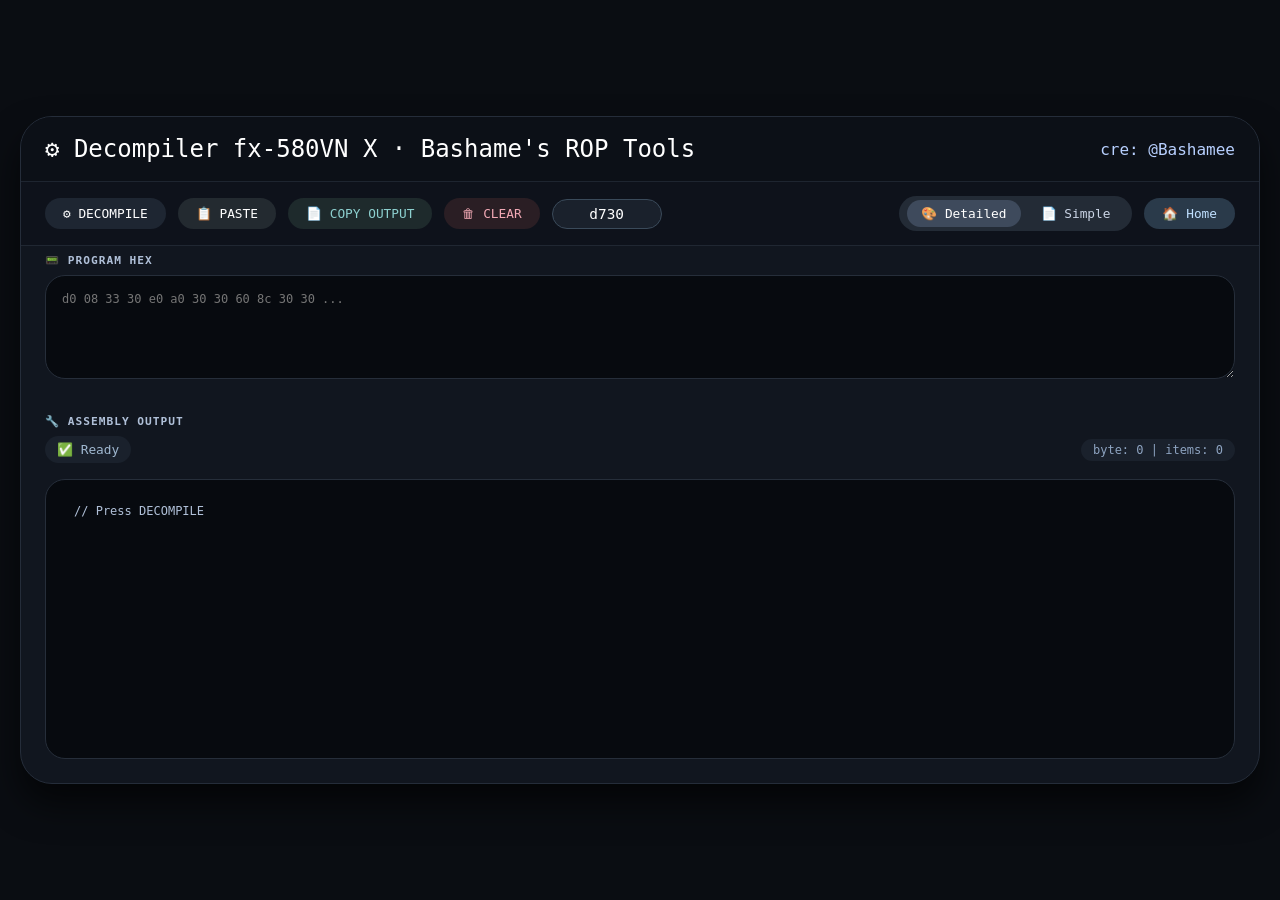
==== decompiler580vnx/index.html @ fa0bdad0 "Add Home button to both tools" ====
<!DOCTYPE html>
<html lang="en">
<head>
    <meta charset="UTF-8">
    <meta name="viewport" content="width=device-width, initial-scale=1.0, user-scalable=yes">
    <title>Decompiler fx-580VN X · Bashame's ROP Tools</title>
    <style>
        * { box-sizing: border-box; }
        body {
            background: #0a0d12;
            font-family: 'Segoe UI', 'Fira Code', 'Cascadia Code', monospace;
            margin: 0;
            padding: 20px;
            display: flex;
            justify-content: center;
            align-items: center;
            min-height: 100vh;
        }
        .card {
            max-width: 1300px;
            width: 100%;
            background: #11161f;
            border-radius: 32px;
            box-shadow: 0 20px 35px rgba(0,0,0,0.6);
            border: 1px solid #252d3a;
            overflow: hidden;
        }
        .header {
            padding: 18px 24px;
            background: #0c1017;
            border-bottom: 1px solid #1e2530;
            display: flex;
            justify-content: space-between;
            align-items: center;
            flex-wrap: wrap;
            gap: 12px;
        }
        .logo-area {
            display: flex;
            align-items: center;
            gap: 12px;
        }
        .header h1 {
            margin: 0;
            font-size: 1.5rem;
            font-weight: 500;
            color: #ffffff;
        }
        .credit {
            color: #b8d0ff;
            font-size: 1rem;
            font-family: monospace;
            font-weight: 500;
        }
        .toolbar {
            display: flex;
            flex-wrap: wrap;
            gap: 12px;
            padding: 14px 24px;
            background: #0e121b;
            border-bottom: 1px solid #202732;
            align-items: center;
        }
        .addr-input {
            background: #1a212c;
            border: 1px solid #3a4a5a;
            border-radius: 60px;
            padding: 6px 12px;
            color: white;
            font-family: monospace;
            font-size: 0.9rem;
            width: 110px;
            text-align: center;
        }
        button {
            background: #1e2632;
            border: none;
            padding: 8px 18px;
            border-radius: 60px;
            font-family: inherit;
            font-size: 0.8rem;
            font-weight: 500;
            color: #ffffff;
            cursor: pointer;
            transition: 0.2s ease;
        }
        button:hover { background: #2f3a48; transform: translateY(-1px); }
        button:active { transform: translateY(1px); }
        .mode-switch {
            margin-left: auto;
            background: #232b36;
            display: flex;
            gap: 6px;
            padding: 4px 8px;
            border-radius: 60px;
        }
        .mode-btn {
            background: transparent;
            padding: 6px 14px;
            border-radius: 40px;
            color: #cbd5e6;
        }
        .mode-btn.active { background: #3e4a5c; color: white; }
        .clear-btn { background: #2a1e24; color: #f2a9b5; }
        .copy-btn { background: #1e2a2c; color: #8dd0cf; }
        .paste-btn { background: #232a30; }
        .home-btn { background: #2a3a4a; color: #c0e0ff; }
        textarea {
            width: 100%;
            background: #070a0f;
            border: 1px solid #262e3a;
            color: #ffffff;
            font-family: 'Fira Code', monospace;
            font-size: 12px;
            padding: 16px;
            resize: vertical;
            border-radius: 20px;
            outline: none;
        }
        .input-container, .output-container { padding: 8px 24px 24px 24px; }
        label {
            font-size: 0.7rem;
            text-transform: uppercase;
            letter-spacing: 1px;
            font-weight: 600;
            color: #b0c0d8;
            display: block;
            margin-bottom: 8px;
        }
        .output-list {
            background: #070a0f;
            border: 1px solid #262e3a;
            border-radius: 20px;
            padding: 12px 16px;
            min-height: 280px;
            max-height: 520px;
            overflow-y: auto;
            font-family: 'Fira Code', monospace;
            font-size: 12px;
            color: #ffffff;
        }
        .gadget-line {
            display: flex;
            align-items: center;
            flex-wrap: wrap;
            gap: 8px 12px;
            padding: 6px 4px;
            border-bottom: 1px solid #20262e;
            font-family: 'Fira Code', monospace;
            font-size: 12px;
        }
        .hex-badge {
            background: #1e2a3a;
            border-radius: 40px;
            padding: 3px 12px;
            font-weight: 600;
            color: #ffffff;
            font-size: 12px;
            border: 1px solid #3e5a7a;
        }
        .arrow { color: #8aaec0; font-size: 1rem; }
        .addr {
            color: #f5d67b;
            font-weight: 600;
            background: #2a2418;
            padding: 2px 8px;
            border-radius: 20px;
            font-size: 11px;
        }
        .gadget-name { color: #8bcb8b; font-weight: 500; font-size: 12px; }
        .gadget-name-unknown { color: #f28b82; font-size: 12px; }
        .data-name { color: #7aa2f7; font-weight: 500; font-size: 12px; }
        .location {
            margin-left: auto;
            color: #6c86a3;
            font-size: 11px;
            font-family: monospace;
            background: #1a1f2a;
            padding: 2px 8px;
            border-radius: 20px;
        }
        .toggle-call-btn {
            background: #2a3a4a;
            border: none;
            border-radius: 30px;
            padding: 2px 8px;
            font-size: 10px;
            cursor: pointer;
            color: #b0d0ff;
            font-family: monospace;
        }
        .toggle-call-btn:hover { background: #3a4a5a; }
        .status-bar {
            display: flex;
            justify-content: space-between;
            align-items: center;
            margin-bottom: 16px;
            flex-wrap: wrap;
            gap: 8px;
        }
        .status {
            font-size: 0.8rem;
            color: #a0b8d0;
            padding: 6px 12px;
            background: #1a212c;
            border-radius: 40px;
            font-family: monospace;
            display: inline-block;
        }
        .stats {
            font-size: 0.75rem;
            color: #8da3c0;
            background: #1a212c;
            padding: 4px 12px;
            border-radius: 40px;
            font-family: monospace;
        }
    </style>
</head>
<body>
<div class="card">
    <div class="header">
        <div class="logo-area">
            <h1>⚙️ Decompiler fx-580VN X · Bashame's ROP Tools</h1>
        </div>
        <div class="credit">cre: @Bashamee</div>
    </div>
    <div class="toolbar">
        <button id="decompileBtn">⚙️ DECOMPILE</button>
        <button id="pasteBtn" class="paste-btn">📋 PASTE</button>
        <button id="copyBtn" class="copy-btn">📄 COPY OUTPUT</button>
        <button id="clearBtn" class="clear-btn">🗑 CLEAR</button>
        <input type="text" id="startAddrInput" class="addr-input" value="d730" placeholder="start addr">
        <div class="mode-switch">
            <button id="modeDetailBtn" class="mode-btn active">🎨 Detailed</button>
            <button id="modeSimpleBtn" class="mode-btn">📄 Simple</button>
        </div>
        <a href="../" style="text-decoration:none;"><button class="home-btn">🏠 Home</button></a>
    </div>
    <div class="input-container">
        <label>📟 PROGRAM HEX</label>
        <textarea id="hexInput" rows="5" placeholder="d0 08 33 30 e0 a0 30 30 60 8c 30 30 ..."></textarea>
    </div>
    <div class="output-container">
        <label>🔧 ASSEMBLY OUTPUT</label>
        <div class="status-bar">
            <div class="status" id="statusMsg">✅ Ready</div>
            <div class="stats" id="statsMsg"></div>
        </div>
        <div id="outputList" class="output-list"></div>
    </div>
</div>

<script>
    // --------------------------------------------------------------
    // DATABASE (gadgets + labels)
    // --------------------------------------------------------------
    const addrToName = new Map();

    function addEntry(hexAddr, name) {
        let num = parseInt(hexAddr, 16);
        if (!isNaN(num) && !addrToName.has(num)) addrToName.set(num, name);
    }

    function normalizeName(name) {
        return name
            .replace(/\s*=\s*/g, '=')
            .replace(/\s*\+=\s*/g, '+=')
            .replace(/\s*-=\s*/g, '-=')
            .replace(/\s*>>\s*/g, '>>')
            .replace(/\s*<<\s*/g, '<<')
            .replace(/\s*,\s*/g, ',')
            .replace(/\s+/g, ' ')
            .trim();
    }

    // ========== GADGET LIST ==========
    const gadgetList = [
        ["09fa8","setlr"],["308d0","setlr_pc"],["0a05c","DI,RT"],
        ["23f9e","calc_checksum_set_f004"],["23fa6","calc_checksum_no_set_f004"],
        ["23fad","calc_checksum_0"],["23fc0","calc_checksum_1"],["23fd4","calc_checksum_2"],
        ["23fea","calc_checksum_3"],["23f21","pr_checksum"],["09ca0","[er8]+=er2,pop xr8"],
        ["2702e","sp=er14,pop er14,rt"],["12da6","sp=er14,pop qr8"],
        ["23f82","sp=er14,pop qr8,pop qr0"],["20d60","sp=er14,pop er14"],
        ["21f74","sp=er6,pop er8"],["09820","sp=er14,pop xr12"],["13aac","sp=er14,pop qr8,pop er6"],
        ["0ac34","er14=sp,rt"],["0a8a8","nop"],["13b66","er0+=er0,er0+=er2,er8=[er0]"],
        ["13b9a","er0+=er0,er2+=er0,er0=[er2]"],
        ["1ec0c","pop ea"],["27030","pop er14,rt"],["13332","pop er0,rt"],["18974","pop er2"],
        ["250a6","pop er4"],["0a8a6","pop er8"],["16eca","pop er12,rt"],["17bda","pop qr0"],
        ["12da8","pop qr8"],["177da","pop r0"],["1844a","pop r8"],["1622e","pop xr0"],
        ["1d040","pop xr4"],["183a6","pop xr8"],["0d516","pop er10"],["0d04c","pop r12"],
        ["12602","pop er0"],["21636","pop er12"],["15c78","pop er14"],["13ab0","pop er6"],
        ["1dcf6","pop er6,rt"],["20730","pop xr12"],["16d88","pop er4,rt"],["16d7c","pop er8,rt"],
        ["17072","pop qr0,rt"],["14c50","pop qr8,rt"],["15fc0","pop r4"],["16210","pop r4,rt"],
        ["14c98","pop r9"],["10e5a","pop xr12,rt"],["1d972","pop xr4,rt"],["0e5e2","pop xr8,rt"],
        ["093b8","pop er2,pop er8,er0=er2,rt"],["1893a","pop er0,pop er4"],
        ["16754","pop er4,pop er8"],["201f6","pop er4,pop er12,pop r9"],
        ["14bd8","er0+=er4,rt"],["13b80","er4+=er0,r8=r8,rt"],["21ba8","er0+=er8,rt"],
        ["21bae","er2+=er8,rt"],["2fa0c","er0+=er2,rt"],["16078","er0+=1,rt"],
        ["09ce4","r0+=1,rt"],["14fcc","er0+=er6,er10=er0,rt"],["20838","and r0,0f"],
        ["24008","er6=er0,er0=er8,pop qr8"],["16170","er8=er0"],
        ["0ea70","er2=er0,er0=er2,pop er8,rt"],["14bd6","er2=er0,er0+=er4,rt"],
        ["0bf30","er0=er2,rt"],["2470a","er0=er4,pop er4"],["2f786","er0=er8,pop er8,rt"],
        ["0a246","er0=er8,pop er8"],["15386","er0=er8"],["1edea","er0=er6,pop er8,pop xr4,rt"],
        ["28c86","er2=er0,r0=r4,r1=0,pop xr4,rt"],["2ffc0","r0=r5,pop er4"],
        ["1abb0","r0=r2=0"],["1abb2","r0=r2"],["15fde","r2=r0,pop er0"],
        ["164e4","r2=r0,pop r6,pop er12"],["177b4","r2=0,r7=4"],["1ca8a","r0=0"],
        ["1DD54","r0=0,rt"],["1DD58","r0=1,rt"],["18978","r0=0,pop er2"],["2ac30","r1=0,rt"],
        ["16df2","r5=0,rt"],["17b32","er14=er0,pop xr0"],["0ac7c","er0=er12,pop er12,rt"],
        ["13916","er10=er2,rt"],["20b52","er0=er10,pop xr8"],["1e60c","er0=1,rt"],
        ["180d2","er2=0,er4=0,er6=0,er8=1,rt"],["09caa","er2=0,r0=2,[er8]=er2,pop xr8"],
        ["0a88a","er2=1,r0=r2,rt"],["09c9e","r0=0,[er8]+=er2,pop xr8"],
        ["27e7c","r2=1,r0=r2,pop er4,pop er8,rt"],["27e92","r0=r1,rt"],
        ["14fce","er10=er0,rt"],["283fe","er2=0,er0=er2,pop er8"],["140e4","er0=er6,er2=er12"],
        ["16e18","r4=0"],["0eda0","er0=0,rt"],
        ["16d9a","[er2]=er0,r2=0,pop er4,rt"],["139d8","[er0]=er2,rt"],["208b2","[er0]=r2,rt"],
        ["203D2","[er0]=r2"],["176d4","[er2]=r0,r2=0"],["09ca4","[er8]=er2,pop xr8"],
        ["13330","[er4]=er0,pop er0,rt"],["1a588","[ea]=qr0"],["22226","[er12]=er14,pop xr4,pop qr8"],
        ["1332a","[er4]+=1,rt"],["13336","[er4]-=1,rt"],["19e5a","er8=[ea+],rt"],
        ["16614","[er2]=r0,r0=0"],
        ["16d7a","er4=[er8],pop er8,rt"],["13b9e","er0=[er2],r2=9,rt"],["13b6a","er8=[er0],rt"],
        ["09e4a","r0=[er2]"],["18274","r0=[er0]"],["298dc","er0=[er0],pop xr8,rt"],
        ["09fdc","r0=[ea],rt"],["21f72","sp=[er8],pop er8"],
        ["1c2c0","qr0=[ea],lea D002H,[ea]=qr0"],["1c64a","er6=[ea]"],
        ["09e8a","er0-=er2,rt"],["29a40","er0-=er12,pop er8,pop er12,rt"],["09e98","r0-=1,rt"],
        ["0ac5a","r0-=r8,pop er8,rt"],
        ["122d4","or r0,r1"],["1a5c2","or qr0,qr8"],
        ["20830","r0>>4,rt"],["1bb28","qr0>>4,rt"],["1bb5c","r0<<4,rt"],["1bb70","r1<<4,rt"],
        ["1bb5a","er0<<4,rt"],["1bb56","xr0<<4,rt"],["1bb4e","qr0<<4,rt"],
        ["0c790","er0-er2_gt,r0=0|r0=1,rt"],["09ae6","er0-er2_eq,r0=1|r0=0,rt"],
        ["0c7a8","er2-er0_gt,r0=0|r0=1,rt"],["2abda","er0-er2_le,er0=er2,rt"],
        ["297e2","er8-er0_lt,pop xr8"],["091ec","r0-0_lt,rt"],["091f4","r1-0_lt,rt"],
        ["14bd4","er0*=r2,er2=er0,er0+=er4,rt"],["14fca","er0*=r2,er0+=er6,er10=er0,rt"],
        ["28C54","er0/=r2,rt"],
        ["160c2","sp+=20"],["162d4","sp+=10"],["168f0","sp+=2"],["1d3c8","sp+=4"],
        ["09932","sp+=6,pop qr8"],["13184","sp+=50,pop qr8"],["131f6","sp+=20,pop qr8"],
        ["13320","sp+=30,pop qr8"],["15c76","sp+=30,pop er14"],["1d3f2","sp+=2,r0=0"],
        ["1d798","sp+=20,pop xr12"],["21634","sp+=10,pop er12"],["21b9c","sp+=60,pop xr8"],
        ["284ac","sp+=4,pop xr8"],["08f74","sp+=64,pop er6,pop qr8"],
        ["098ec","sp+=4,pop qr8,pop xr4"],["13412","sp+=40,pop qr8,pop xr4"],
        ["138a6","sp+=60,pop qr8,pop xr4"],["18266","sp+=50,pop qr8,pop xr4"],
        ["193a0","sp+=50,pop xr4,pop qr8"],["202b0","sp+=120,pop qr8,pop xr4"],
        ["20660","sp+=2,pop xr4,pop qr8"],["21b9a","sp+=120,pop xr8"],
        ["26b12","sp+=2,r0=1,pop er8"],["2122a","sp+=32,r2=r0,pop xr8"],
        ["18614","?r0=00"],["33030","brk"],["0d71c","[ea]+=1,r0=3"],["2c81e","[ea]-=1,pop xr4"],
        ["24836","B LEAVE"],
        ["09450","BL memcpy,pop er0"],["203CC","BL strcpy"],["203E0","BL strcat"],
        ["09D3A","BL memset,pop er2"],["23CAC","BL delay,pop xr0"],["20C40","BL line_print"],
        ["23F62","BL printline"],["24004","BL hex_byte,er6=er0,er0=er8,pop qr8"],
        ["20A50","BL smart_strcpy,pop er8"],["0A052","BL zero_KO"],["28AC2","BL line_draw"],
        ["09AD4","BL render.ddd4"],["2B2BA","memcpy_auto_jmp"],["08f80","line_print"],
        ["25c1c","getkeycode"],["09E96","[ea+]=r0,r0-=1,bne"],["09C20","cmp_ea"],
        ["17922","calc_func"],["16082","cvt_hex_1"],["160f8","cvt_hex_2"],
        ["10f20","memcpy_length_rn/8"],["1700e","memcpy_length_rn/2,pop qr0"],["13324","pop pc"],
        ["0E5C8","strcpy"],["2EDA0","strcat"],["26FFA","memcpy"],["0A8AA","memmove"],
        ["29A2C","strlen"],["1EB94","memset"],["203C2","smart_strcpy"],["203D6","smart_strcat"],
        ["203B8","smart_strlen_n"],["2086C","basen_base_print"],["23DCC","smallprint"],
        ["08F7C","line_print.col_0"],["08F7E","line_print"],["23DC8","printline"],
        ["09470","render.e3d4"],["0947C","render.ddd4"],["09848","render_bitmap"],
        ["09D34","memzero"],["26086","reset_routine"],["24BD6","get_string_constant"],
        ["08C0C","fill_screen"],["08F02","str_decompress_print"],["09F3C","delay"],
        ["0A1CE","_start"],["293D8","main"],["09440","buf1_to_buf2"],["09458","buf2_to_buf1"],
        ["2AB26","byte_strlen_n"],["23C4C","diagnostic_mode"],["0ACB6","f_0ACB6"],
        ["0AD92","diagnostic_wait_key"],["0E826","check_any_key_pressed__"],["23CB4","diagnostic"],
        ["24344","diag_scr_888_ws"],["23DD6","diag_scr_fill_ws"],["23DDA","waitshift_striped"],
        ["23DDE","waitshift"],["23DE4","diag_scr_ckb1_ws"],["23E40","diag_scr_ckb2_ws"],
        ["23E6A","diag_scr_version"],["23E92","diag_print_ver"],["23EEE","diag_checksum"],
        ["23F8A","store_reg_to_stack"],["23EC8","diag_print_pd"],["23F9A","diag_calc_checksum"],
        ["09A24","pd_value"],["24010","hex_byte"],["16EAE","byte_hex"],["09938","hex_to_dec"],
        ["2541A","diag_serial_num"],["10E5E","get_serial_num"],["23D5A","diag_check_key"],
        ["2641A","diag_contrast"],["2C58A","diag_8_keytest"],["1F24E","getscancode"],
        ["2F5EA","getkey"],["25C1A","getkeycode"],["29892","cvt_key"],["0A0E0","setsfr"],
        ["19808","byte_to_bcd"],["19832","bcd_to_byte"],["08E62","line_draw"],["091FC","pixel_draw"],
        ["090D2","draw_glyph"],["2EDC8","line_print__call__"],["0996C","str_decompress_print__call__"],
        ["099C2","str_decompress_print__call1__"],["0904E","char_print_1byte"],["09056","char_print"],
        ["09238","char_get_14"],["09318","char_get_l14"],["0A16A","zero_KO"],["09DE6","assign_var"],
        ["08C60","buffer_clear"],["0AC30","ENTER"],["0AC38","LEAVE"],["224DE","LEAVE1"],
        ["22D66","LEAVE2"],["13D92","LEAVE3"],["2110A","LEAVE4"],["1652C","num_add"],
        ["16538","num_sub"],["16544","num_mul"],["16550","num_div"],["1D24A","num_add_1"],
        ["1D236","num_sub_1"],["1D272","num_mul_1"],["1D25E","num_div_1"],["20C46","num_output_print"],
        ["1D950","num_fromdigit"],["1DC2E","num_frombyte"],["1D898","num_invalid__"],
        ["1DBE2","num_trunc__"],["1DAF0","num_mulxp__"],["1391A","num_random"],["13A20","num_randint"],
        ["139D2","num_normalize"],["1DC8A","num_to_byte"],["279B6","num_to_str"],["1DCE4","num_cpy"],
        ["1D902","num_cmp"],["16844","num_sin"],["1684E","num_cos"],["168E4","num_tan"],
        ["2AD4C","display_menu"],["093D2","draw_byte"],
        ["2045c","pop xr4,pop xr12"]
    ];

    gadgetList.push(["17b34","pop xr0"]);
    gadgetList.push(["1622e","pop xr0"]);

    for (let g of gadgetList) {
        addEntry(g[0], normalizeName(g[1]));
    }

    // ========== SPECIAL GADGETS (NO POP DATA) ==========
    const specialNoPopGadgets = new Set([
        "sp=er14,pop er14,rt",
        "sp=er14,pop qr8",
        "sp=er14,pop qr8,pop qr0",
        "sp=er14,pop er14",
        "sp=er6,pop er8",
        "sp=er14,pop xr12",
        "sp=er14,pop qr8,pop er6"
    ]);

    // ========== POP SIZE PARSER ==========
    function getPopSizes(gadgetName) {
        if (!gadgetName) return null;
        let pops = [];
        let regex = /pop\s+([^,]+(?:,[^,]+)*)/gi;
        let match;
        while ((match = regex.exec(gadgetName)) !== null) {
            let popPart = match[1];
            let tokens = popPart.split(',');
            for (let token of tokens) {
                token = token.trim();
                if (token === '' || token === 'rt' || token === 'pop' || token === 'sp') continue;
                if (token === 'ea') pops.push(2);
                else if (token === 'pc') pops.push(2);
                else if (token === 'psw') pops.push(1);
                else if (token.startsWith('qr')) {
                    for (let i = 0; i < 4; i++) pops.push(2);
                }
                else if (token.startsWith('xr')) {
                    for (let i = 0; i < 2; i++) pops.push(2);
                }
                else if (token.startsWith('er')) pops.push(2);
                else if (token.startsWith('r')) pops.push(1);
            }
        }
        return pops.length ? pops : null;
    }

    // ========== DECOMPILE FUNCTIONS ==========
    const MIN_VALID_CALL_ADDR = 0x8000;

    function normalizeAddress(addr) {
        if (addr === 0x09c21) return 0x09c20;
        if (addr === 0x0947e) return 0x0947c;
        if ((addr & 1) && addrToName.has(addr - 1)) return addr - 1;
        return addr;
    }

    function hexToBytes(hexStr) {
        let clean = hexStr.replace(/\s+/g, '');
        if (!clean) return [];
        if (clean.length % 2) clean = clean.slice(0, -1);
        let bytes = [];
        for (let i = 0; i < clean.length; i += 2)
            bytes.push(parseInt(clean.substr(i,2),16));
        return bytes;
    }

    function parseToItems(bytes, startAddr) {
        let items = [];
        let offset = 0;
        let i = 0;
        while (i < bytes.length) {
            let ramAddr = startAddr + offset;
            if (i + 3 < bytes.length) {
                let zz = bytes[i], yy = bytes[i+1], third = bytes[i+2], fourth = bytes[i+3];
                if (third >= 0x30 && third <= 0x39 && fourth === 0x30) {
                    let X = third - 0x30;
                    let rawAddr = (X << 16) | (yy << 8) | zz;
                    if (rawAddr === 0x03030) {
                        let val = (bytes[i+1] << 8) | bytes[i];
                        items.push({ type: 'data', hexBytes: [zz, yy], value: val, ramAddr: ramAddr, rawMode: false });
                        i += 2; offset += 2;
                        continue;
                    }
                    if (rawAddr < MIN_VALID_CALL_ADDR) {
                        let val1 = (yy << 8) | zz;
                        let val2 = (fourth << 8) | third;
                        items.push({ type: 'data', hexBytes: [zz, yy], value: val1, ramAddr: ramAddr, rawMode: false });
                        offset += 2;
                        items.push({ type: 'data', hexBytes: [third, fourth], value: val2, ramAddr: startAddr + offset, rawMode: false });
                        i += 4; offset += 2;
                        continue;
                    }
                    let fixedAddr = normalizeAddress(rawAddr);
                    let name = addrToName.get(fixedAddr);
                    items.push({
                        type: 'call',
                        hexBytes: [zz, yy, third, fourth],
                        addr: fixedAddr,
                        name: name || null,
                        ramAddr: ramAddr,
                        rawMode: false
                    });
                    i += 4;
                    offset += 4;
                    if (name && !specialNoPopGadgets.has(name)) {
                        let popSizes = getPopSizes(name);
                        if (popSizes && popSizes.length > 0) {
                            let totalBytes = popSizes.reduce((a,b) => a+b, 0);
                            if (i + totalBytes <= bytes.length) {
                                for (let sz of popSizes) {
                                    let dataBytes = bytes.slice(i, i+sz);
                                    let value;
                                    if (sz === 1) value = dataBytes[0];
                                    else if (sz === 2) value = (dataBytes[1] << 8) | dataBytes[0];
                                    else {
                                        value = 0;
                                        for (let j = 0; j < sz; j++) value |= (dataBytes[j] << (8*j));
                                    }
                                    items.push({
                                        type: 'data',
                                        hexBytes: dataBytes,
                                        value: value,
                                        ramAddr: startAddr + offset,
                                        rawMode: false
                                    });
                                    i += sz;
                                    offset += sz;
                                }
                                continue;
                            }
                        }
                    }
                    continue;
                }
            }
            if (i+1 < bytes.length) {
                let val = (bytes[i+1] << 8) | bytes[i];
                items.push({ type: 'data', hexBytes: [bytes[i], bytes[i+1]], value: val, ramAddr: ramAddr, rawMode: false });
                i += 2; offset += 2;
            } else {
                items.push({ type: 'data', hexBytes: [bytes[i]], value: bytes[i], ramAddr: ramAddr, rawMode: false });
                i++; offset++;
            }
        }
        return items;
    }

    // ========== RENDERING ==========
    function renderDetailedHtml(items, onToggle) {
        const container = document.createElement('div');
        for (let idx = 0; idx < items.length; idx++) {
            const it = items[idx];
            const lineDiv = document.createElement('div');
            lineDiv.className = 'gadget-line';
            let hexText = it.hexBytes.map(b => b.toString(16).padStart(2,'0')).join(' ');
            const badge = document.createElement('span');
            badge.className = 'hex-badge';
            badge.textContent = hexText;
            lineDiv.appendChild(badge);
            const arrowSpan = document.createElement('span');
            arrowSpan.className = 'arrow';
            arrowSpan.textContent = '➜';
            lineDiv.appendChild(arrowSpan);
            if (it.type === 'call') {
                const addrStr = it.addr.toString(16).toUpperCase().padStart(5, '0');
                if (it.rawMode) {
                    const rawHexValue = (it.hexBytes[3] << 24) | (it.hexBytes[2] << 16) | (it.hexBytes[1] << 8) | it.hexBytes[0];
                    const dataSpan = document.createElement('span');
                    dataSpan.className = 'data-name';
                    dataSpan.textContent = `→ 0x${rawHexValue.toString(16).toUpperCase().padStart(8, '0')}`;
                    lineDiv.appendChild(dataSpan);
                } else {
                    const addrSpan = document.createElement('span');
                    addrSpan.className = 'addr';
                    addrSpan.textContent = addrStr;
                    lineDiv.appendChild(addrSpan);
                    const nameSpan = document.createElement('span');
                    if (it.name) {
                        nameSpan.className = 'gadget-name';
                        nameSpan.textContent = `→ ${it.name}`;
                    } else {
                        nameSpan.className = 'gadget-name-unknown';
                        nameSpan.textContent = `→ call ${addrStr}`;
                    }
                    lineDiv.appendChild(nameSpan);
                }
                const toggleBtn = document.createElement('button');
                toggleBtn.textContent = '🔄';
                toggleBtn.className = 'toggle-call-btn';
                toggleBtn.title = 'Toggle raw hex';
                toggleBtn.onclick = (e) => {
                    e.stopPropagation();
                    onToggle(idx);
                };
                lineDiv.appendChild(toggleBtn);
            } else {
                let displayValue = (it.hexBytes.length === 2) ? `0x${it.value.toString(16).toUpperCase().padStart(4,'0')}` : `0x${it.value.toString(16).toUpperCase().padStart(2,'0')}`;
                const dataSpan = document.createElement('span');
                dataSpan.className = 'data-name';
                dataSpan.textContent = `→ ${displayValue}`;
                lineDiv.appendChild(dataSpan);
            }
            const locSpan = document.createElement('span');
            locSpan.className = 'location';
            locSpan.textContent = it.ramAddr.toString(16).toLowerCase().padStart(5, '0');
            lineDiv.appendChild(locSpan);
            container.appendChild(lineDiv);
        }
        return container;
    }

    function formatSimple(items) {
        let lines = [];
        for (let it of items) {
            if (it.type === 'call') {
                if (it.rawMode) {
                    const rawHexValue = (it.hexBytes[3] << 24) | (it.hexBytes[2] << 16) | (it.hexBytes[1] << 8) | it.hexBytes[0];
                    lines.push(`0x${rawHexValue.toString(16).toUpperCase().padStart(8, '0')}`);
                } else {
                    lines.push(it.name || `call ${it.addr.toString(16).toUpperCase().padStart(5,'0')}`);
                }
            } else {
                let val = (it.hexBytes.length === 2) ? `0x${it.value.toString(16).toUpperCase().padStart(4,'0')}` : `0x${it.value.toString(16).toUpperCase().padStart(2,'0')}`;
                lines.push(val);
            }
        }
        return lines.join('\n');
    }

    // UI state
    let currentMode = "detail";
    let currentItems = [];
    let currentByteCount = 0;

    const hexInput = document.getElementById('hexInput');
    const outputDiv = document.getElementById('outputList');
    const statusSpan = document.getElementById('statusMsg');
    const statsSpan = document.getElementById('statsMsg');
    const decompileBtn = document.getElementById('decompileBtn');
    const clearBtn = document.getElementById('clearBtn');
    const copyBtn = document.getElementById('copyBtn');
    const pasteBtn = document.getElementById('pasteBtn');
    const startAddrInput = document.getElementById('startAddrInput');
    const modeDetail = document.getElementById('modeDetailBtn');
    const modeSimple = document.getElementById('modeSimpleBtn');

    function updateStats(bytes, items) {
        statsSpan.textContent = `byte: ${bytes} | items: ${items}`;
    }

    function setStatus(text, isError = false) {
        statusSpan.textContent = text;
        statusSpan.style.color = isError ? '#f28b82' : '#a0b8d0';
        setTimeout(() => {
            if (statusSpan.textContent === text && !isError) statusSpan.style.color = '#a0b8d0';
        }, 2000);
    }

    function refreshOutput() {
        if (!currentItems.length) {
            outputDiv.innerHTML = '<div style="color:#b0c0d8; padding:12px;">// No data. Enter hex and press DECOMPILE.</div>';
            updateStats(0, 0);
            return;
        }
        if (currentMode === "detail") {
            outputDiv.innerHTML = '';
            outputDiv.appendChild(renderDetailedHtml(currentItems, (idx) => {
                if (currentItems[idx] && currentItems[idx].type === 'call') {
                    currentItems[idx].rawMode = !currentItems[idx].rawMode;
                    refreshOutput();
                    setStatus(`Toggled raw hex for call at ${currentItems[idx].addr.toString(16).toUpperCase()}`);
                }
            }));
        } else {
            outputDiv.innerText = formatSimple(currentItems);
        }
        updateStats(currentByteCount, currentItems.length);
    }

    function decompileAndSet() {
        let rawHex = hexInput.value.trim();
        if (!rawHex) {
            currentItems = [];
            currentByteCount = 0;
            outputDiv.innerHTML = '<div style="color:#b0c0d8; padding:12px;">// Please enter hex program</div>';
            updateStats(0, 0);
            setStatus("⚠️ No hex input", true);
            return;
        }
        let startAddr = parseInt(startAddrInput.value.trim().toLowerCase(), 16);
        if (isNaN(startAddr)) startAddr = 0xd730;
        setStatus("⏳ Decompiling...");
        setTimeout(() => {
            try {
                let bytes = hexToBytes(rawHex);
                if (!bytes.length) throw new Error("Invalid hex bytes");
                currentByteCount = bytes.length;
                currentItems = parseToItems(bytes, startAddr);
                refreshOutput();
                setStatus("✅ Decompiled successfully");
            } catch (e) {
                currentItems = [];
                currentByteCount = 0;
                outputDiv.innerHTML = `<div style="color:#f28b82; padding:12px;">// Error: ${e.message}</div>`;
                updateStats(0, 0);
                setStatus("❌ Decompile error", true);
            }
        }, 10);
    }

    decompileBtn.onclick = decompileAndSet;
    clearBtn.onclick = () => {
        hexInput.value = "";
        currentItems = [];
        currentByteCount = 0;
        outputDiv.innerHTML = '<div style="color:#b0c0d8; padding:12px;">// Press DECOMPILE</div>';
        updateStats(0, 0);
        setStatus("🧹 Cleared");
    };
    copyBtn.onclick = () => {
        let txt = currentMode === "detail" ? formatSimple(currentItems) : outputDiv.innerText;
        if (!txt || txt.includes("// Press DECOMPILE") || txt.includes("// No data")) {
            setStatus("⚠️ Nothing to copy", true);
            return;
        }
        navigator.clipboard.writeText(txt).then(() => setStatus("📋 Copied output")).catch(() => setStatus("❌ Copy failed", true));
    };
    pasteBtn.onclick = async () => {
        try {
            let text = await navigator.clipboard.readText();
            hexInput.value = text;
            setStatus("📌 Pasted from clipboard");
        } catch { setStatus("⚠️ Cannot read clipboard", true); }
    };

    function setActiveMode(mode) {
        currentMode = mode;
        if (mode === "detail") {
            modeDetail.classList.add('active');
            modeSimple.classList.remove('active');
        } else {
            modeSimple.classList.add('active');
            modeDetail.classList.remove('active');
        }
        refreshOutput();
        setStatus(`🔁 Switched to ${mode === "detail" ? "Detailed" : "Simple"} mode`);
    }
    modeDetail.onclick = () => setActiveMode("detail");
    modeSimple.onclick = () => setActiveMode("simple");

    hexInput.value = "";
    currentItems = [];
    currentByteCount = 0;
    outputDiv.innerHTML = '<div style="color:#b0c0d8; padding:12px;">// Press DECOMPILE</div>';
    updateStats(0, 0);
    setStatus("✅ Ready");
</script>
</body>
</html>
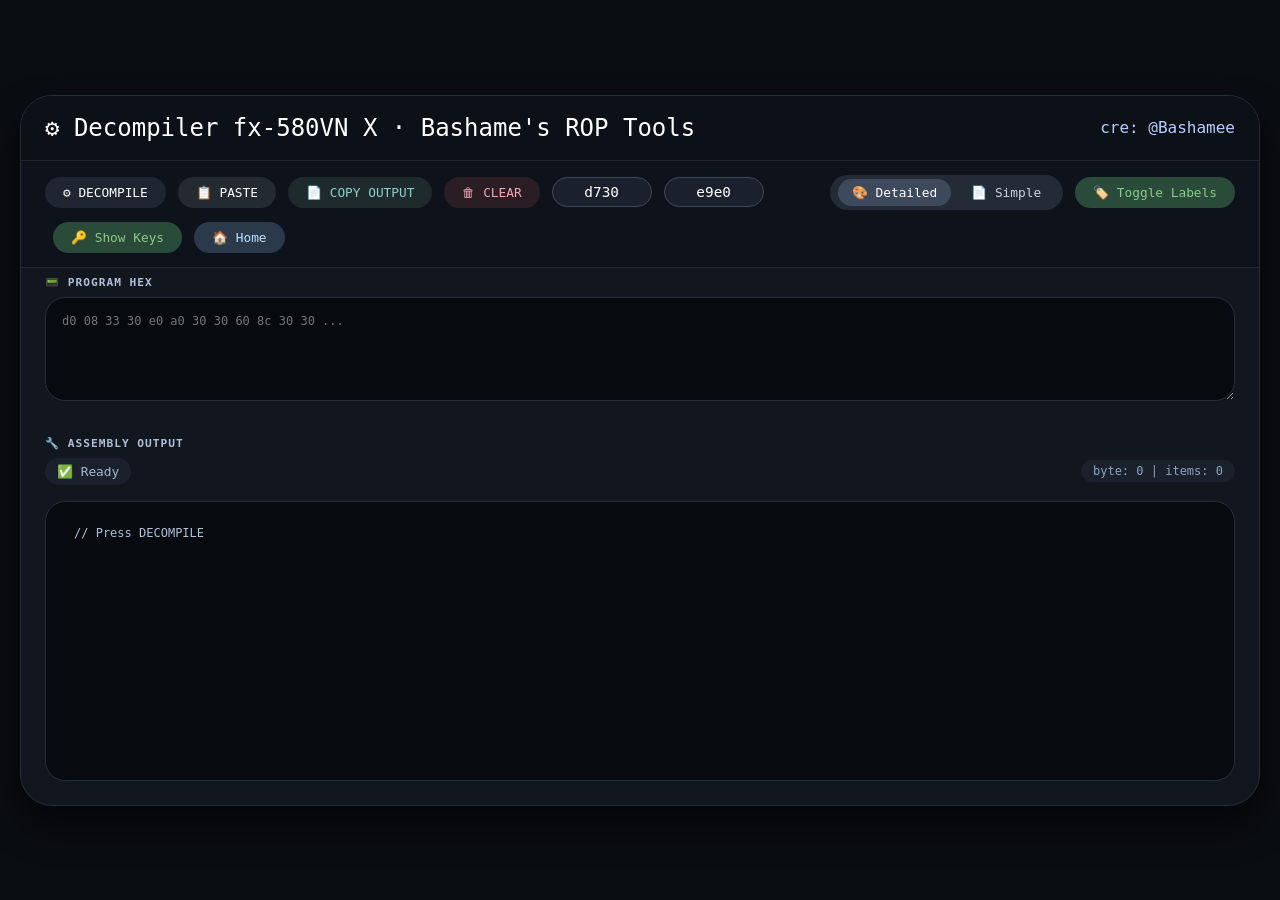
==== commit f8e530d4: "better" ====
--- a/decompiler580vnx/index.html
+++ b/decompiler580vnx/index.html
@@ -69,7 +69,7 @@
             color: white;
             font-family: monospace;
             font-size: 0.9rem;
-            width: 110px;
+            width: 100px;
             text-align: center;
         }
         button {
@@ -105,6 +105,8 @@
         .copy-btn { background: #1e2a2c; color: #8dd0cf; }
         .paste-btn { background: #232a30; }
         .home-btn { background: #2a3a4a; color: #c0e0ff; }
+        .toggle-labels-btn { background: #2a4a3a; color: #8bcb8b; }
+        .show-keys-btn { background: #2a4a3a; color: #8bcb8b; margin-left: 8px; }
         textarea {
             width: 100%;
             background: #070a0f;
@@ -170,6 +172,7 @@
         .gadget-name { color: #8bcb8b; font-weight: 500; font-size: 12px; }
         .gadget-name-unknown { color: #f28b82; font-size: 12px; }
         .data-name { color: #7aa2f7; font-weight: 500; font-size: 12px; }
+        .label-name { color: #e8c86a; font-weight: 500; font-size: 12px; }
         .location {
             margin-left: auto;
             color: #6c86a3;
@@ -179,17 +182,6 @@
             padding: 2px 8px;
             border-radius: 20px;
         }
-        .toggle-call-btn {
-            background: #2a3a4a;
-            border: none;
-            border-radius: 30px;
-            padding: 2px 8px;
-            font-size: 10px;
-            cursor: pointer;
-            color: #b0d0ff;
-            font-family: monospace;
-        }
-        .toggle-call-btn:hover { background: #3a4a5a; }
         .status-bar {
             display: flex;
             justify-content: space-between;
@@ -230,11 +222,14 @@
         <button id="pasteBtn" class="paste-btn">📋 PASTE</button>
         <button id="copyBtn" class="copy-btn">📄 COPY OUTPUT</button>
         <button id="clearBtn" class="clear-btn">🗑 CLEAR</button>
-        <input type="text" id="startAddrInput" class="addr-input" value="d730" placeholder="start addr">
+        <input type="text" id="startAddrInput" class="addr-input" value="d730" placeholder="dest addr">
+        <input type="text" id="backupAddrInput" class="addr-input" value="e9e0" placeholder="src addr">
         <div class="mode-switch">
             <button id="modeDetailBtn" class="mode-btn active">🎨 Detailed</button>
             <button id="modeSimpleBtn" class="mode-btn">📄 Simple</button>
         </div>
+        <button id="toggleLabelsBtn" class="toggle-labels-btn">🏷️ Toggle Labels</button>
+        <button id="showKeysBtn" class="show-keys-btn">🔑 Show Keys</button>
         <a href="../" style="text-decoration:none;"><button class="home-btn">🏠 Home</button></a>
     </div>
     <div class="input-container">
@@ -274,7 +269,7 @@
             .trim();
     }
 
-    // ========== GADGET LIST ==========
+    // ========== GADGET LIST (gốc) ==========
     const gadgetList = [
         ["09fa8","setlr"],["308d0","setlr_pc"],["0a05c","DI,RT"],
         ["23f9e","calc_checksum_set_f004"],["23fa6","calc_checksum_no_set_f004"],
@@ -386,6 +381,12 @@
         ["2045c","pop xr4,pop xr12"]
     ];
 
+    // Bổ sung các gadget mới
+    gadgetList.push(["13622","pop qr8"]);
+    gadgetList.push(["1fcf4","pop er4"]);
+    gadgetList.push(["09d3e","pop er2"]);
+    gadgetList.push(["10e80","pop ea, r6-=1_ne,call 10e6e|pop xr4"]);
+    gadgetList.push(["1216a","pop er0"]);
     gadgetList.push(["17b34","pop xr0"]);
     gadgetList.push(["1622e","pop xr0"]);
 
@@ -401,10 +402,30 @@
         "sp=er14,pop er14",
         "sp=er6,pop er8",
         "sp=er14,pop xr12",
-        "sp=er14,pop qr8,pop er6"
+        "sp=er14,pop qr8,pop er6",
+        "sp+=6,pop qr8",
+        "sp+=50,pop qr8",
+        "sp+=20,pop qr8",
+        "sp+=30,pop qr8",
+        "sp+=30,pop er14",
+        "sp+=2,r0=0",
+        "sp+=20,pop xr12",
+        "sp+=10,pop er12",
+        "sp+=60,pop xr8",
+        "sp+=4,pop xr8",
+        "sp+=64,pop er6,pop qr8",
+        "sp+=4,pop qr8,pop xr4",
+        "sp+=40,pop qr8,pop xr4",
+        "sp+=60,pop qr8,pop xr4",
+        "sp+=50,pop qr8,pop xr4",
+        "sp+=50,pop xr4,pop qr8",
+        "sp+=120,pop qr8,pop xr4",
+        "sp+=2,pop xr4,pop qr8",
+        "sp+=120,pop xr8",
+        "sp+=2,r0=1,pop er8",
+        "sp+=32,r2=r0,pop xr8"
     ]);
 
-    // ========== POP SIZE PARSER ==========
     function getPopSizes(gadgetName) {
         if (!gadgetName) return null;
         let pops = [];
@@ -432,7 +453,6 @@
         return pops.length ? pops : null;
     }
 
-    // ========== DECOMPILE FUNCTIONS ==========
     const MIN_VALID_CALL_ADDR = 0x8000;
 
     function normalizeAddress(addr) {
@@ -452,12 +472,35 @@
         return bytes;
     }
 
-    function parseToItems(bytes, startAddr) {
+    // ========== KEY MAPPING (little-endian values) ==========
+    const keyMap = new Map();
+    const keyTable = [
+        [0x0180, "SHIFT"], [0x0280, "ALPHA"], [0x0440, "←"], [0x0880, "→"],
+        [0x0480, "↑"], [0x0840, "↓"], [0x1080, "MENU"], [0x0140, "OTPN"],
+        [0x0240, "CALC"], [0x1040, "∫"], [0x0240, "X"], [0x0120, "⁄"],
+        [0x0220, "√"], [0x0420, "x²"], [0x0820, "xˆ"], [0x1020, "log"],
+        [0x2020, "IN"], [0x0110, "(-)"], [0x0210, "ĐỘ"], [0x0410, "x^-1"],
+        [0x0810, "SIN"], [0x1010, "COS"], [0x2010, "TAN"], [0x0108, "STO"],
+        [0x0208, "ENG"], [0x0408, "("], [0x0808, ")"], [0x1008, "S<=>D"],
+        [0x2008, "M+"], [0x1004, "AC"], [0x1002, "÷"], [0x1001, "-"],
+        [0x4004, "x10"], [0x4001, "="], [0x4010, "0"], [0x0101, "1"],
+        [0x0201, "2"], [0x0401, "3"], [0x0102, "4"], [0x0202, "5"],
+        [0x0402, "6"], [0x0104, "7"], [0x0204, "8"], [0x0404, "9"],
+        [0x0804, "DEL"], [0x0802, "×"], [0x0801, "+"], [0x4008, "."],
+        [0x4002, "ANS"]
+    ];
+    for (let [val, name] of keyTable) {
+        keyMap.set(val, name);
+    }
+
+    // Parse items from bytes, with dest and src addresses
+    function parseToItems(bytes, startAddrDest, startAddrSrc) {
         let items = [];
         let offset = 0;
         let i = 0;
         while (i < bytes.length) {
-            let ramAddr = startAddr + offset;
+            let ramAddrDest = startAddrDest + offset;
+            let ramAddrSrc = startAddrSrc + offset;
             if (i + 3 < bytes.length) {
                 let zz = bytes[i], yy = bytes[i+1], third = bytes[i+2], fourth = bytes[i+3];
                 if (third >= 0x30 && third <= 0x39 && fourth === 0x30) {
@@ -465,16 +508,16 @@
                     let rawAddr = (X << 16) | (yy << 8) | zz;
                     if (rawAddr === 0x03030) {
                         let val = (bytes[i+1] << 8) | bytes[i];
-                        items.push({ type: 'data', hexBytes: [zz, yy], value: val, ramAddr: ramAddr, rawMode: false });
+                        items.push({ type: 'data', hexBytes: [zz, yy], value: val, ramAddrDest, ramAddrSrc });
                         i += 2; offset += 2;
                         continue;
                     }
                     if (rawAddr < MIN_VALID_CALL_ADDR) {
                         let val1 = (yy << 8) | zz;
                         let val2 = (fourth << 8) | third;
-                        items.push({ type: 'data', hexBytes: [zz, yy], value: val1, ramAddr: ramAddr, rawMode: false });
+                        items.push({ type: 'data', hexBytes: [zz, yy], value: val1, ramAddrDest, ramAddrSrc });
                         offset += 2;
-                        items.push({ type: 'data', hexBytes: [third, fourth], value: val2, ramAddr: startAddr + offset, rawMode: false });
+                        items.push({ type: 'data', hexBytes: [third, fourth], value: val2, ramAddrDest: startAddrDest + offset, ramAddrSrc: startAddrSrc + offset });
                         i += 4; offset += 2;
                         continue;
                     }
@@ -485,8 +528,8 @@
                         hexBytes: [zz, yy, third, fourth],
                         addr: fixedAddr,
                         name: name || null,
-                        ramAddr: ramAddr,
-                        rawMode: false
+                        ramAddrDest,
+                        ramAddrSrc
                     });
                     i += 4;
                     offset += 4;
@@ -508,8 +551,8 @@
                                         type: 'data',
                                         hexBytes: dataBytes,
                                         value: value,
-                                        ramAddr: startAddr + offset,
-                                        rawMode: false
+                                        ramAddrDest: startAddrDest + offset,
+                                        ramAddrSrc: startAddrSrc + offset
                                     });
                                     i += sz;
                                     offset += sz;
@@ -523,21 +566,138 @@
             }
             if (i+1 < bytes.length) {
                 let val = (bytes[i+1] << 8) | bytes[i];
-                items.push({ type: 'data', hexBytes: [bytes[i], bytes[i+1]], value: val, ramAddr: ramAddr, rawMode: false });
+                items.push({ type: 'data', hexBytes: [bytes[i], bytes[i+1]], value: val, ramAddrDest, ramAddrSrc });
                 i += 2; offset += 2;
             } else {
-                items.push({ type: 'data', hexBytes: [bytes[i]], value: bytes[i], ramAddr: ramAddr, rawMode: false });
+                items.push({ type: 'data', hexBytes: [bytes[i]], value: bytes[i], ramAddrDest, ramAddrSrc });
                 i++; offset++;
             }
         }
         return items;
     }
 
-    // ========== RENDERING ==========
-    function renderDetailedHtml(items, onToggle) {
-        const container = document.createElement('div');
+    // Function to add label references to items
+    function addLabelReferences(items, startAddrDest, startAddrSrc) {
+        let addrToItemIdx = new Map();
         for (let idx = 0; idx < items.length; idx++) {
             const it = items[idx];
+            addrToItemIdx.set(it.ramAddrDest, idx);
+            addrToItemIdx.set(it.ramAddrSrc, idx);
+        }
+
+        let labelCounter = 1;
+        let labelMap = new Map();
+
+        for (let idx = 0; idx < items.length; idx++) {
+            const it = items[idx];
+            if (it.type === 'data' && it.hexBytes.length === 2) {
+                const val = it.value;
+                if (addrToItemIdx.has(val)) {
+                    const targetIdx = addrToItemIdx.get(val);
+                    const targetItem = items[targetIdx];
+                    let isSrc = false;
+                    if (targetItem.ramAddrSrc === val) isSrc = true;
+                    else if (targetItem.ramAddrDest === val) isSrc = false;
+                    else continue;
+                    if (!labelMap.has(val)) {
+                        labelMap.set(val, `label${labelCounter++}`);
+                    }
+                    const labelName = labelMap.get(val);
+                    it.labelRef = { label: labelName, isSrc, originalValue: val };
+                }
+            }
+        }
+
+        let labelItems = [];
+        for (let [addr, labelName] of labelMap.entries()) {
+            const targetIdx = addrToItemIdx.get(addr);
+            if (targetIdx !== undefined) {
+                labelItems.push({ type: 'label', label: labelName, insertBefore: targetIdx, addr });
+            }
+        }
+        labelItems.sort((a,b) => b.insertBefore - a.insertBefore);
+        for (let li of labelItems) {
+            items.splice(li.insertBefore, 0, { type: 'label', label: li.label, addr: li.addr });
+        }
+
+        // Merge consecutive labels
+        let merged = false;
+        do {
+            merged = false;
+            for (let i = 0; i < items.length - 1; i++) {
+                if (items[i].type === 'label' && items[i+1].type === 'label') {
+                    let keepLabel = items[i].label;
+                    let removeLabel = items[i+1].label;
+                    items.splice(i+1, 1);
+                    for (let it of items) {
+                        if (it.type === 'data' && it.labelRef && it.labelRef.label === removeLabel) {
+                            it.labelRef.label = keepLabel;
+                        }
+                    }
+                    merged = true;
+                    break;
+                }
+            }
+        } while (merged);
+
+        return items;
+    }
+
+    // UI state
+    let currentMode = "detail";
+    let currentItems = [];
+    let currentByteCount = 0;
+    let currentStartAddrDest = 0xd730;
+    let currentStartAddrSrc = 0xe9e0;
+    let labelMode = true;   // toggle labels
+    let showKeys = false;   // toggle key display
+
+    const hexInput = document.getElementById('hexInput');
+    const outputDiv = document.getElementById('outputList');
+    const statusSpan = document.getElementById('statusMsg');
+    const statsSpan = document.getElementById('statsMsg');
+    const decompileBtn = document.getElementById('decompileBtn');
+    const clearBtn = document.getElementById('clearBtn');
+    const copyBtn = document.getElementById('copyBtn');
+    const pasteBtn = document.getElementById('pasteBtn');
+    const startAddrInput = document.getElementById('startAddrInput');
+    const backupAddrInput = document.getElementById('backupAddrInput');
+    const modeDetail = document.getElementById('modeDetailBtn');
+    const modeSimple = document.getElementById('modeSimpleBtn');
+    const toggleLabelsBtn = document.getElementById('toggleLabelsBtn');
+    const showKeysBtn = document.getElementById('showKeysBtn');
+
+    function updateStats(bytes, items) {
+        statsSpan.textContent = `byte: ${bytes} | items: ${items.length}`;
+    }
+
+    function setStatus(text, isError = false) {
+        statusSpan.textContent = text;
+        statusSpan.style.color = isError ? '#f28b82' : '#a0b8d0';
+        setTimeout(() => {
+            if (statusSpan.textContent === text && !isError) statusSpan.style.color = '#a0b8d0';
+        }, 2000);
+    }
+
+    function renderDetailedHtml() {
+        const container = document.createElement('div');
+        for (let idx = 0; idx < currentItems.length; idx++) {
+            const it = currentItems[idx];
+            if (it.type === 'label') {
+                const lineDiv = document.createElement('div');
+                lineDiv.className = 'gadget-line';
+                const labelSpan = document.createElement('span');
+                labelSpan.className = 'label-name';
+                labelSpan.textContent = `${it.label}:`;
+                lineDiv.appendChild(labelSpan);
+                const locSpan = document.createElement('span');
+                locSpan.className = 'location';
+                locSpan.textContent = `${it.addr.toString(16).toLowerCase().padStart(5, '0')}`;
+                lineDiv.appendChild(locSpan);
+                container.appendChild(lineDiv);
+                continue;
+            }
+
             const lineDiv = document.createElement('div');
             lineDiv.className = 'gadget-line';
             let hexText = it.hexBytes.map(b => b.toString(16).padStart(2,'0')).join(' ');
@@ -549,120 +709,87 @@
             arrowSpan.className = 'arrow';
             arrowSpan.textContent = '➜';
             lineDiv.appendChild(arrowSpan);
+
             if (it.type === 'call') {
                 const addrStr = it.addr.toString(16).toUpperCase().padStart(5, '0');
-                if (it.rawMode) {
-                    const rawHexValue = (it.hexBytes[3] << 24) | (it.hexBytes[2] << 16) | (it.hexBytes[1] << 8) | it.hexBytes[0];
-                    const dataSpan = document.createElement('span');
-                    dataSpan.className = 'data-name';
-                    dataSpan.textContent = `→ 0x${rawHexValue.toString(16).toUpperCase().padStart(8, '0')}`;
-                    lineDiv.appendChild(dataSpan);
+                const addrSpan = document.createElement('span');
+                addrSpan.className = 'addr';
+                addrSpan.textContent = addrStr;
+                lineDiv.appendChild(addrSpan);
+                const nameSpan = document.createElement('span');
+                if (it.name) {
+                    nameSpan.className = 'gadget-name';
+                    nameSpan.textContent = `→ ${it.name}`;
                 } else {
-                    const addrSpan = document.createElement('span');
-                    addrSpan.className = 'addr';
-                    addrSpan.textContent = addrStr;
-                    lineDiv.appendChild(addrSpan);
-                    const nameSpan = document.createElement('span');
-                    if (it.name) {
-                        nameSpan.className = 'gadget-name';
-                        nameSpan.textContent = `→ ${it.name}`;
-                    } else {
-                        nameSpan.className = 'gadget-name-unknown';
-                        nameSpan.textContent = `→ call ${addrStr}`;
+                    nameSpan.className = 'gadget-name-unknown';
+                    nameSpan.textContent = `→ call ${addrStr}`;
+                }
+                lineDiv.appendChild(nameSpan);
+            } else if (it.type === 'data') {
+                let display;
+                if (labelMode && it.labelRef) {
+                    const ref = it.labelRef;
+                    display = ref.isSrc ? `adr_of [+4784] ${ref.label}` : `adr_of ${ref.label}`;
+                } else {
+                    let valHex = (it.hexBytes.length === 2) ? `0x${it.value.toString(16).toUpperCase().padStart(4,'0')}` : `0x${it.value.toString(16).toUpperCase().padStart(2,'0')}`;
+                    display = valHex;
+                    if (showKeys && it.hexBytes.length === 2 && keyMap.has(it.value)) {
+                        display += ` # [${keyMap.get(it.value)}]`;
                     }
-                    lineDiv.appendChild(nameSpan);
                 }
-                const toggleBtn = document.createElement('button');
-                toggleBtn.textContent = '🔄';
-                toggleBtn.className = 'toggle-call-btn';
-                toggleBtn.title = 'Toggle raw hex';
-                toggleBtn.onclick = (e) => {
-                    e.stopPropagation();
-                    onToggle(idx);
-                };
-                lineDiv.appendChild(toggleBtn);
-            } else {
-                let displayValue = (it.hexBytes.length === 2) ? `0x${it.value.toString(16).toUpperCase().padStart(4,'0')}` : `0x${it.value.toString(16).toUpperCase().padStart(2,'0')}`;
                 const dataSpan = document.createElement('span');
                 dataSpan.className = 'data-name';
-                dataSpan.textContent = `→ ${displayValue}`;
+                dataSpan.textContent = `→ ${display}`;
                 lineDiv.appendChild(dataSpan);
             }
+
             const locSpan = document.createElement('span');
             locSpan.className = 'location';
-            locSpan.textContent = it.ramAddr.toString(16).toLowerCase().padStart(5, '0');
+            locSpan.textContent = `${it.ramAddrDest.toString(16).toLowerCase().padStart(5, '0')} ${it.ramAddrSrc.toString(16).toLowerCase().padStart(5, '0')}`;
             lineDiv.appendChild(locSpan);
             container.appendChild(lineDiv);
         }
-        return container;
-    }
-
-    function formatSimple(items) {
+        outputDiv.innerHTML = '';
+        outputDiv.appendChild(container);
+    }
+
+    function formatSimple() {
         let lines = [];
-        for (let it of items) {
+        for (let it of currentItems) {
+            if (it.type === 'label') {
+                lines.push(`${it.label}:`);
+                continue;
+            }
             if (it.type === 'call') {
-                if (it.rawMode) {
-                    const rawHexValue = (it.hexBytes[3] << 24) | (it.hexBytes[2] << 16) | (it.hexBytes[1] << 8) | it.hexBytes[0];
-                    lines.push(`0x${rawHexValue.toString(16).toUpperCase().padStart(8, '0')}`);
+                lines.push(it.name || `call ${it.addr.toString(16).toUpperCase().padStart(5,'0')}`);
+            } else if (it.type === 'data') {
+                if (labelMode && it.labelRef) {
+                    const ref = it.labelRef;
+                    lines.push(ref.isSrc ? `adr_of [+4784] ${ref.label}` : `adr_of ${ref.label}`);
                 } else {
-                    lines.push(it.name || `call ${it.addr.toString(16).toUpperCase().padStart(5,'0')}`);
+                    let val = (it.hexBytes.length === 2) ? `0x${it.value.toString(16).toUpperCase().padStart(4,'0')}` : `0x${it.value.toString(16).toUpperCase().padStart(2,'0')}`;
+                    if (showKeys && it.hexBytes.length === 2 && keyMap.has(it.value)) {
+                        val += ` # [${keyMap.get(it.value)}]`;
+                    }
+                    lines.push(val);
                 }
-            } else {
-                let val = (it.hexBytes.length === 2) ? `0x${it.value.toString(16).toUpperCase().padStart(4,'0')}` : `0x${it.value.toString(16).toUpperCase().padStart(2,'0')}`;
-                lines.push(val);
             }
         }
         return lines.join('\n');
-    }
-
-    // UI state
-    let currentMode = "detail";
-    let currentItems = [];
-    let currentByteCount = 0;
-
-    const hexInput = document.getElementById('hexInput');
-    const outputDiv = document.getElementById('outputList');
-    const statusSpan = document.getElementById('statusMsg');
-    const statsSpan = document.getElementById('statsMsg');
-    const decompileBtn = document.getElementById('decompileBtn');
-    const clearBtn = document.getElementById('clearBtn');
-    const copyBtn = document.getElementById('copyBtn');
-    const pasteBtn = document.getElementById('pasteBtn');
-    const startAddrInput = document.getElementById('startAddrInput');
-    const modeDetail = document.getElementById('modeDetailBtn');
-    const modeSimple = document.getElementById('modeSimpleBtn');
-
-    function updateStats(bytes, items) {
-        statsSpan.textContent = `byte: ${bytes} | items: ${items}`;
-    }
-
-    function setStatus(text, isError = false) {
-        statusSpan.textContent = text;
-        statusSpan.style.color = isError ? '#f28b82' : '#a0b8d0';
-        setTimeout(() => {
-            if (statusSpan.textContent === text && !isError) statusSpan.style.color = '#a0b8d0';
-        }, 2000);
     }
 
     function refreshOutput() {
         if (!currentItems.length) {
             outputDiv.innerHTML = '<div style="color:#b0c0d8; padding:12px;">// No data. Enter hex and press DECOMPILE.</div>';
-            updateStats(0, 0);
+            updateStats(0, []);
             return;
         }
         if (currentMode === "detail") {
-            outputDiv.innerHTML = '';
-            outputDiv.appendChild(renderDetailedHtml(currentItems, (idx) => {
-                if (currentItems[idx] && currentItems[idx].type === 'call') {
-                    currentItems[idx].rawMode = !currentItems[idx].rawMode;
-                    refreshOutput();
-                    setStatus(`Toggled raw hex for call at ${currentItems[idx].addr.toString(16).toUpperCase()}`);
-                }
-            }));
+            renderDetailedHtml();
         } else {
-            outputDiv.innerText = formatSimple(currentItems);
-        }
-        updateStats(currentByteCount, currentItems.length);
+            outputDiv.innerText = formatSimple();
+        }
+        updateStats(currentByteCount, currentItems);
     }
 
     function decompileAndSet() {
@@ -671,26 +798,32 @@
             currentItems = [];
             currentByteCount = 0;
             outputDiv.innerHTML = '<div style="color:#b0c0d8; padding:12px;">// Please enter hex program</div>';
-            updateStats(0, 0);
+            updateStats(0, []);
             setStatus("⚠️ No hex input", true);
             return;
         }
-        let startAddr = parseInt(startAddrInput.value.trim().toLowerCase(), 16);
-        if (isNaN(startAddr)) startAddr = 0xd730;
+        let startAddrDest = parseInt(startAddrInput.value.trim().toLowerCase(), 16);
+        if (isNaN(startAddrDest)) startAddrDest = 0xd730;
+        let startAddrSrc = parseInt(backupAddrInput.value.trim().toLowerCase(), 16);
+        if (isNaN(startAddrSrc)) startAddrSrc = 0xe9e0;
+        currentStartAddrDest = startAddrDest;
+        currentStartAddrSrc = startAddrSrc;
         setStatus("⏳ Decompiling...");
         setTimeout(() => {
             try {
                 let bytes = hexToBytes(rawHex);
                 if (!bytes.length) throw new Error("Invalid hex bytes");
                 currentByteCount = bytes.length;
-                currentItems = parseToItems(bytes, startAddr);
+                let items = parseToItems(bytes, startAddrDest, startAddrSrc);
+                items = addLabelReferences(items, startAddrDest, startAddrSrc);
+                currentItems = items;
                 refreshOutput();
                 setStatus("✅ Decompiled successfully");
             } catch (e) {
                 currentItems = [];
                 currentByteCount = 0;
                 outputDiv.innerHTML = `<div style="color:#f28b82; padding:12px;">// Error: ${e.message}</div>`;
-                updateStats(0, 0);
+                updateStats(0, []);
                 setStatus("❌ Decompile error", true);
             }
         }, 10);
@@ -702,11 +835,11 @@
         currentItems = [];
         currentByteCount = 0;
         outputDiv.innerHTML = '<div style="color:#b0c0d8; padding:12px;">// Press DECOMPILE</div>';
-        updateStats(0, 0);
+        updateStats(0, []);
         setStatus("🧹 Cleared");
     };
     copyBtn.onclick = () => {
-        let txt = currentMode === "detail" ? formatSimple(currentItems) : outputDiv.innerText;
+        let txt = currentMode === "detail" ? formatSimple() : outputDiv.innerText;
         if (!txt || txt.includes("// Press DECOMPILE") || txt.includes("// No data")) {
             setStatus("⚠️ Nothing to copy", true);
             return;
@@ -736,11 +869,23 @@
     modeDetail.onclick = () => setActiveMode("detail");
     modeSimple.onclick = () => setActiveMode("simple");
 
+    toggleLabelsBtn.onclick = () => {
+        labelMode = !labelMode;
+        refreshOutput();
+        setStatus(labelMode ? "🏷️ Labels ON" : "🔢 Raw values ON");
+    };
+
+    showKeysBtn.onclick = () => {
+        showKeys = !showKeys;
+        refreshOutput();
+        setStatus(showKeys ? "🔑 Key display ON" : "🔑 Key display OFF");
+    };
+
     hexInput.value = "";
     currentItems = [];
     currentByteCount = 0;
     outputDiv.innerHTML = '<div style="color:#b0c0d8; padding:12px;">// Press DECOMPILE</div>';
-    updateStats(0, 0);
+    updateStats(0, []);
     setStatus("✅ Ready");
 </script>
 </body>
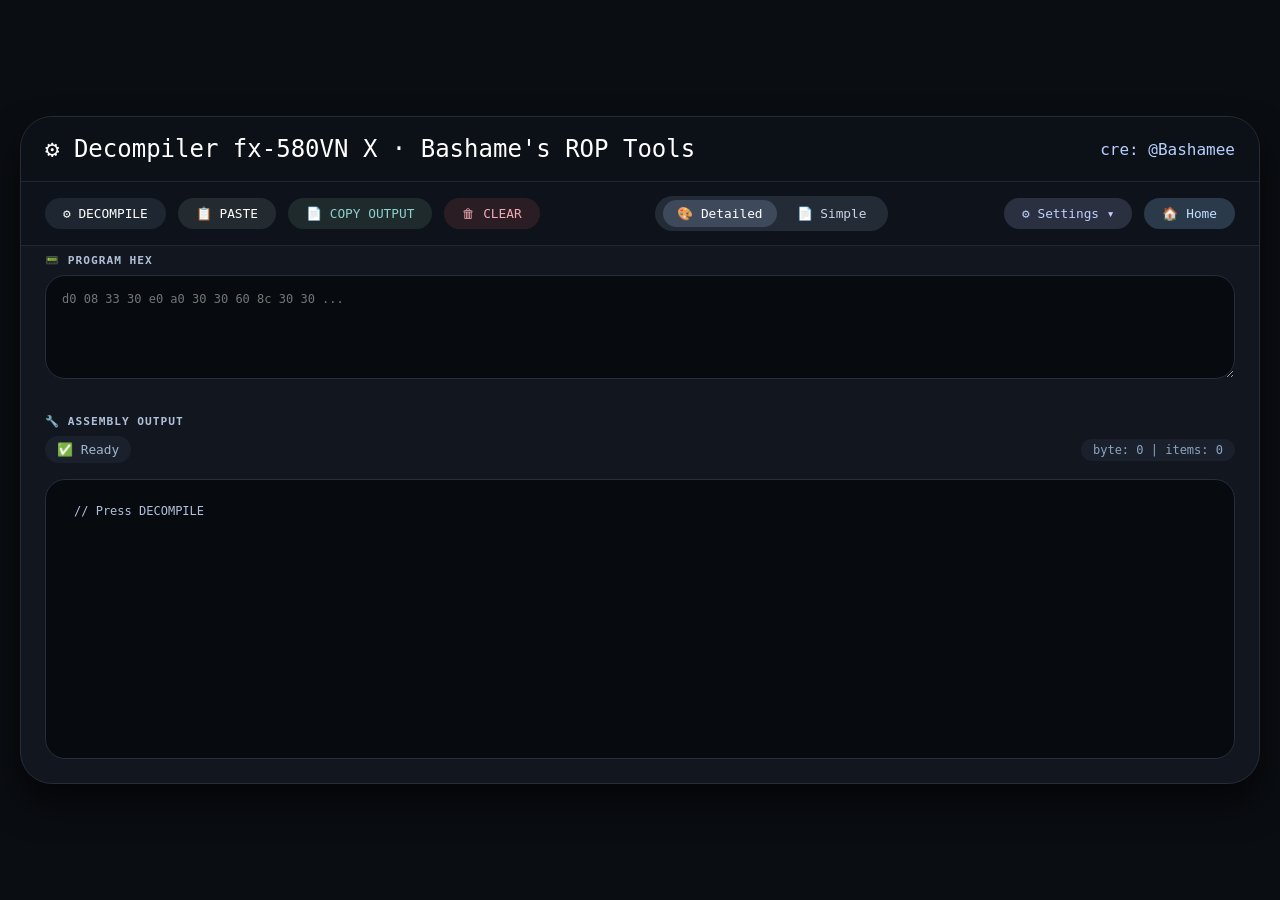
==== commit f28f2ad9: "trol update" ====
--- a/decompiler580vnx/index.html
+++ b/decompiler580vnx/index.html
@@ -106,7 +106,43 @@
         .paste-btn { background: #232a30; }
         .home-btn { background: #2a3a4a; color: #c0e0ff; }
         .toggle-labels-btn { background: #2a4a3a; color: #8bcb8b; }
-        .show-keys-btn { background: #2a4a3a; color: #8bcb8b; margin-left: 8px; }
+        .show-keys-btn { background: #2a4a3a; color: #8bcb8b; }
+        /* Settings menu */
+        .settings-btn { background: #2a3040; color: #c0d0ff; position: relative; }
+        .settings-dropdown {
+            display: none; position: absolute; top: calc(100% + 6px); right: 0;
+            background: #141c28; border: 1px solid #2e3a4e; border-radius: 16px;
+            padding: 10px 0; min-width: 220px; z-index: 999;
+            box-shadow: 0 8px 24px rgba(0,0,0,0.5);
+        }
+        .settings-dropdown.show { display: block; }
+        .settings-item {
+            display: flex; align-items: center; justify-content: space-between;
+            padding: 7px 16px; font-size: 0.8rem; color: #b0c0d8; cursor: pointer;
+            gap: 12px; white-space: nowrap;
+        }
+        .settings-item:hover { background: #1e2a3a; }
+        .settings-item .toggle-pill {
+            width: 34px; height: 18px; border-radius: 9px; background: #3e5080;
+            position: relative; transition: 0.2s; flex-shrink: 0;
+        }
+        .settings-item .toggle-pill.on { background: #4a8a5a; }
+        .settings-item .toggle-pill::after {
+            content: ''; position: absolute; width: 14px; height: 14px;
+            border-radius: 50%; background: #fff; top: 2px; left: 2px; transition: 0.2s;
+        }
+        .settings-item .toggle-pill.on::after { left: 18px; }
+        .settings-divider { height: 1px; background: #2a3a4a; margin: 6px 0; }
+        .settings-addr-row {
+            display: flex; align-items: center; gap: 6px; padding: 5px 16px; font-size: 0.8rem; color: #b0c0d8;
+        }
+        .settings-addr-row input {
+            background: #1a212c; border: 1px solid #3a4a5a; border-radius: 30px;
+            padding: 3px 8px; color: white; font-family: monospace; font-size: 0.8rem;
+            width: 75px; text-align: center;
+        }
+        .settings-label { color: #8da3c0; font-size: 0.75rem; }
+        .addr-tag { font-size: 0.7rem; color: #7090b0; }
         textarea {
             width: 100%;
             background: #070a0f;
@@ -222,14 +258,42 @@
         <button id="pasteBtn" class="paste-btn">📋 PASTE</button>
         <button id="copyBtn" class="copy-btn">📄 COPY OUTPUT</button>
         <button id="clearBtn" class="clear-btn">🗑 CLEAR</button>
-        <input type="text" id="startAddrInput" class="addr-input" value="d730" placeholder="dest addr">
-        <input type="text" id="backupAddrInput" class="addr-input" value="e9e0" placeholder="src addr">
         <div class="mode-switch">
             <button id="modeDetailBtn" class="mode-btn active">🎨 Detailed</button>
             <button id="modeSimpleBtn" class="mode-btn">📄 Simple</button>
         </div>
-        <button id="toggleLabelsBtn" class="toggle-labels-btn">🏷️ Toggle Labels</button>
-        <button id="showKeysBtn" class="show-keys-btn">🔑 Show Keys</button>
+        <div style="position:relative;margin-left:auto;">
+            <button id="settingsBtn" class="settings-btn">⚙️ Settings ▾</button>
+            <div class="settings-dropdown" id="settingsDropdown">
+                <div class="settings-addr-row">
+                    <span class="settings-label">dest</span>
+                    <input type="text" id="startAddrInput" value="d730" placeholder="d730">
+                    <span class="addr-tag">runtime</span>
+                </div>
+                <div class="settings-addr-row">
+                    <span class="settings-label">src</span>
+                    <input type="text" id="backupAddrInput" value="e9e0" placeholder="e9e0">
+                    <span class="addr-tag">backup</span>
+                </div>
+                <div class="settings-divider"></div>
+                <div class="settings-item" id="settingLabels">
+                    <span>🏷️ Labels (adr_of)</span>
+                    <span class="toggle-pill on" id="pillLabels"></span>
+                </div>
+                <div class="settings-item" id="settingKeys">
+                    <span>🔑 Show key names</span>
+                    <span class="toggle-pill on" id="pillKeys"></span>
+                </div>
+                <div class="settings-item" id="settingAddrs">
+                    <span>📍 Show RAM addresses</span>
+                    <span class="toggle-pill on" id="pillAddrs"></span>
+                </div>
+                <div class="settings-item" id="settingAddrNames">
+                    <span>🗂️ Show addr names</span>
+                    <span class="toggle-pill on" id="pillAddrNames"></span>
+                </div>
+            </div>
+        </div>
         <a href="../" style="text-decoration:none;"><button class="home-btn">🏠 Home</button></a>
     </div>
     <div class="input-container">
@@ -378,7 +442,7 @@
         ["139D2","num_normalize"],["1DC8A","num_to_byte"],["279B6","num_to_str"],["1DCE4","num_cpy"],
         ["1D902","num_cmp"],["16844","num_sin"],["1684E","num_cos"],["168E4","num_tan"],
         ["2AD4C","display_menu"],["093D2","draw_byte"],
-        ["2045c","pop xr4,pop xr12"]
+        ["2045c","pop xr4,pop xr12"],["1c696","[ea+] = er0"]
     ];
 
     // Bổ sung các gadget mới
@@ -576,6 +640,25 @@
         return items;
     }
 
+
+    // Renumber labels in document order (label1 first seen top-to-bottom)
+    function resequenceLabels(items) {
+        let oldToNew = new Map();
+        let counter = 1;
+        for (let it of items) {
+            if (it.type === 'label' && !oldToNew.has(it.label)) {
+                oldToNew.set(it.label, `label${counter++}`);
+            }
+        }
+        for (let it of items) {
+            if (it.type === 'label') it.label = oldToNew.get(it.label) || it.label;
+            if (it.type === 'data' && it.labelRef) {
+                it.labelRef.label = oldToNew.get(it.labelRef.label) || it.labelRef.label;
+            }
+        }
+        return items;
+    }
+
     // Function to add label references to items
     function addLabelReferences(items, startAddrDest, startAddrSrc) {
         let addrToItemIdx = new Map();
@@ -643,14 +726,31 @@
         return items;
     }
 
+    // ========== ADDR NAME MAP ==========
+    const addrNameMap = new Map([
+        [0x83DA, "adrcvtkey"], [0xD000, "reg0"], [0xD009, "reg0.9"],
+        [0xD110, "modifiers"], [0xD111, "mode"], [0xD112, "submode"],
+        [0xD11A, "num_format"], [0xD11B, "num_format_i"], [0xD11D, "angle_unit"],
+        [0xD138, "draw_mode"], [0xD180, "input_range"], [0xD318, "unstable_char"],
+        [0xD31A, "var_m"], [0xD324, "var_ans"], [0xD32E, "var_a"],
+        [0xD338, "var_b"], [0xD342, "var_c"], [0xD34C, "var_d"],
+        [0xD356, "var_e"], [0xD360, "var_f"], [0xD36A, "var_x"],
+        [0xD374, "var_y"], [0xD37E, "var_preans"], [0xD388, "var_z"],
+        [0xD392, "calc_history"], [0xD139, "current_screen_buffer"],
+        [0xDDD4, "screen_buffer"], [0xD137, "font_size"],
+        [0xD113, "cursor_noflash"], [0xDBD0, "magic_string"]
+    ]);
+
     // UI state
     let currentMode = "detail";
     let currentItems = [];
     let currentByteCount = 0;
     let currentStartAddrDest = 0xd730;
     let currentStartAddrSrc = 0xe9e0;
-    let labelMode = true;   // toggle labels
-    let showKeys = false;   // toggle key display
+    let labelMode = true;
+    let showKeys = true;
+    let showAddrs = true;
+    let showAddrNames = true;
 
     const hexInput = document.getElementById('hexInput');
     const outputDiv = document.getElementById('outputList');
@@ -664,8 +764,8 @@
     const backupAddrInput = document.getElementById('backupAddrInput');
     const modeDetail = document.getElementById('modeDetailBtn');
     const modeSimple = document.getElementById('modeSimpleBtn');
-    const toggleLabelsBtn = document.getElementById('toggleLabelsBtn');
-    const showKeysBtn = document.getElementById('showKeysBtn');
+    const settingsBtn = document.getElementById('settingsBtn');
+    const settingsDropdown = document.getElementById('settingsDropdown');
 
     function updateStats(bytes, items) {
         statsSpan.textContent = `byte: ${bytes} | items: ${items.length}`;
@@ -677,6 +777,26 @@
         setTimeout(() => {
             if (statusSpan.textContent === text && !isError) statusSpan.style.color = '#a0b8d0';
         }, 2000);
+    }
+
+    function fmtAddr(n) {
+        return '0x' + n.toString(16).toLowerCase();
+    }
+
+    function getDataDisplay(it) {
+        if (labelMode && it.labelRef) {
+            const ref = it.labelRef;
+            return ref.isSrc ? `adr_of [+4784] ${ref.label}` : `adr_of ${ref.label}`;
+        }
+        let valHex = (it.hexBytes.length === 2)
+            ? `0x${it.value.toString(16).toUpperCase().padStart(4,'0')}`
+            : `0x${it.value.toString(16).toUpperCase().padStart(2,'0')}`;
+        let extra = '';
+        if (showKeys && it.hexBytes.length === 2 && keyMap.has(it.value))
+            extra += ` # [${keyMap.get(it.value)}]`;
+        if (showAddrNames && it.hexBytes.length === 2 && addrNameMap.has(it.value))
+            extra += ` # ${addrNameMap.get(it.value)}`;
+        return valHex + extra;
     }
 
     function renderDetailedHtml() {
@@ -686,20 +806,24 @@
             if (it.type === 'label') {
                 const lineDiv = document.createElement('div');
                 lineDiv.className = 'gadget-line';
+                lineDiv.style.paddingLeft = '0';
                 const labelSpan = document.createElement('span');
                 labelSpan.className = 'label-name';
                 labelSpan.textContent = `${it.label}:`;
                 lineDiv.appendChild(labelSpan);
-                const locSpan = document.createElement('span');
-                locSpan.className = 'location';
-                locSpan.textContent = `${it.addr.toString(16).toLowerCase().padStart(5, '0')}`;
-                lineDiv.appendChild(locSpan);
+                if (showAddrs) {
+                    const locSpan = document.createElement('span');
+                    locSpan.className = 'location';
+                    locSpan.textContent = fmtAddr(it.addr);
+                    lineDiv.appendChild(locSpan);
+                }
                 container.appendChild(lineDiv);
                 continue;
             }
 
             const lineDiv = document.createElement('div');
             lineDiv.className = 'gadget-line';
+            lineDiv.style.paddingLeft = '16px';
             let hexText = it.hexBytes.map(b => b.toString(16).padStart(2,'0')).join(' ');
             const badge = document.createElement('span');
             badge.className = 'hex-badge';
@@ -726,27 +850,18 @@
                 }
                 lineDiv.appendChild(nameSpan);
             } else if (it.type === 'data') {
-                let display;
-                if (labelMode && it.labelRef) {
-                    const ref = it.labelRef;
-                    display = ref.isSrc ? `adr_of [+4784] ${ref.label}` : `adr_of ${ref.label}`;
-                } else {
-                    let valHex = (it.hexBytes.length === 2) ? `0x${it.value.toString(16).toUpperCase().padStart(4,'0')}` : `0x${it.value.toString(16).toUpperCase().padStart(2,'0')}`;
-                    display = valHex;
-                    if (showKeys && it.hexBytes.length === 2 && keyMap.has(it.value)) {
-                        display += ` # [${keyMap.get(it.value)}]`;
-                    }
-                }
                 const dataSpan = document.createElement('span');
                 dataSpan.className = 'data-name';
-                dataSpan.textContent = `→ ${display}`;
+                dataSpan.textContent = `→ ${getDataDisplay(it)}`;
                 lineDiv.appendChild(dataSpan);
             }
 
-            const locSpan = document.createElement('span');
-            locSpan.className = 'location';
-            locSpan.textContent = `${it.ramAddrDest.toString(16).toLowerCase().padStart(5, '0')} ${it.ramAddrSrc.toString(16).toLowerCase().padStart(5, '0')}`;
-            lineDiv.appendChild(locSpan);
+            if (showAddrs) {
+                const locSpan = document.createElement('span');
+                locSpan.className = 'location';
+                locSpan.textContent = `${fmtAddr(it.ramAddrDest)} ${fmtAddr(it.ramAddrSrc)}`;
+                lineDiv.appendChild(locSpan);
+            }
             container.appendChild(lineDiv);
         }
         outputDiv.innerHTML = '';
@@ -761,18 +876,9 @@
                 continue;
             }
             if (it.type === 'call') {
-                lines.push(it.name || `call ${it.addr.toString(16).toUpperCase().padStart(5,'0')}`);
+                lines.push(' ' + (it.name || `call ${it.addr.toString(16).toUpperCase().padStart(5,'0')}`));
             } else if (it.type === 'data') {
-                if (labelMode && it.labelRef) {
-                    const ref = it.labelRef;
-                    lines.push(ref.isSrc ? `adr_of [+4784] ${ref.label}` : `adr_of ${ref.label}`);
-                } else {
-                    let val = (it.hexBytes.length === 2) ? `0x${it.value.toString(16).toUpperCase().padStart(4,'0')}` : `0x${it.value.toString(16).toUpperCase().padStart(2,'0')}`;
-                    if (showKeys && it.hexBytes.length === 2 && keyMap.has(it.value)) {
-                        val += ` # [${keyMap.get(it.value)}]`;
-                    }
-                    lines.push(val);
-                }
+                lines.push(' ' + getDataDisplay(it));
             }
         }
         return lines.join('\n');
@@ -816,6 +922,7 @@
                 currentByteCount = bytes.length;
                 let items = parseToItems(bytes, startAddrDest, startAddrSrc);
                 items = addLabelReferences(items, startAddrDest, startAddrSrc);
+                items = resequenceLabels(items);
                 currentItems = items;
                 refreshOutput();
                 setStatus("✅ Decompiled successfully");
@@ -869,17 +976,53 @@
     modeDetail.onclick = () => setActiveMode("detail");
     modeSimple.onclick = () => setActiveMode("simple");
 
-    toggleLabelsBtn.onclick = () => {
+    // ── Settings menu ────────────────────────────────────────────────────
+    function setPill(pill, on) {
+        pill.classList.toggle('on', on);
+    }
+    const pillLabels   = document.getElementById('pillLabels');
+    const pillKeys     = document.getElementById('pillKeys');
+    const pillAddrs    = document.getElementById('pillAddrs');
+    const pillAddrNames = document.getElementById('pillAddrNames');
+
+    // init pills
+    setPill(pillLabels, labelMode);
+    setPill(pillKeys, showKeys);
+    setPill(pillAddrs, showAddrs);
+    setPill(pillAddrNames, showAddrNames);
+
+    document.getElementById('settingLabels').onclick = () => {
         labelMode = !labelMode;
+        setPill(pillLabels, labelMode);
         refreshOutput();
-        setStatus(labelMode ? "🏷️ Labels ON" : "🔢 Raw values ON");
+        setStatus(labelMode ? "🏷️ Labels ON" : "🏷️ Labels OFF");
     };
-
-    showKeysBtn.onclick = () => {
+    document.getElementById('settingKeys').onclick = () => {
         showKeys = !showKeys;
+        setPill(pillKeys, showKeys);
         refreshOutput();
-        setStatus(showKeys ? "🔑 Key display ON" : "🔑 Key display OFF");
+        setStatus(showKeys ? "🔑 Keys ON" : "🔑 Keys OFF");
     };
+    document.getElementById('settingAddrs').onclick = () => {
+        showAddrs = !showAddrs;
+        setPill(pillAddrs, showAddrs);
+        refreshOutput();
+        setStatus(showAddrs ? "📍 Addresses ON" : "📍 Addresses OFF");
+    };
+    document.getElementById('settingAddrNames').onclick = () => {
+        showAddrNames = !showAddrNames;
+        setPill(pillAddrNames, showAddrNames);
+        refreshOutput();
+        setStatus(showAddrNames ? "🗂️ Addr names ON" : "🗂️ Addr names OFF");
+    };
+
+    // Settings dropdown open/close
+    settingsBtn.onclick = (e) => {
+        e.stopPropagation();
+        settingsDropdown.classList.toggle('show');
+    };
+    document.addEventListener('click', () => settingsDropdown.classList.remove('show'));
+    settingsDropdown.addEventListener('click', e => e.stopPropagation());
 
     hexInput.value = "";
     currentItems = [];
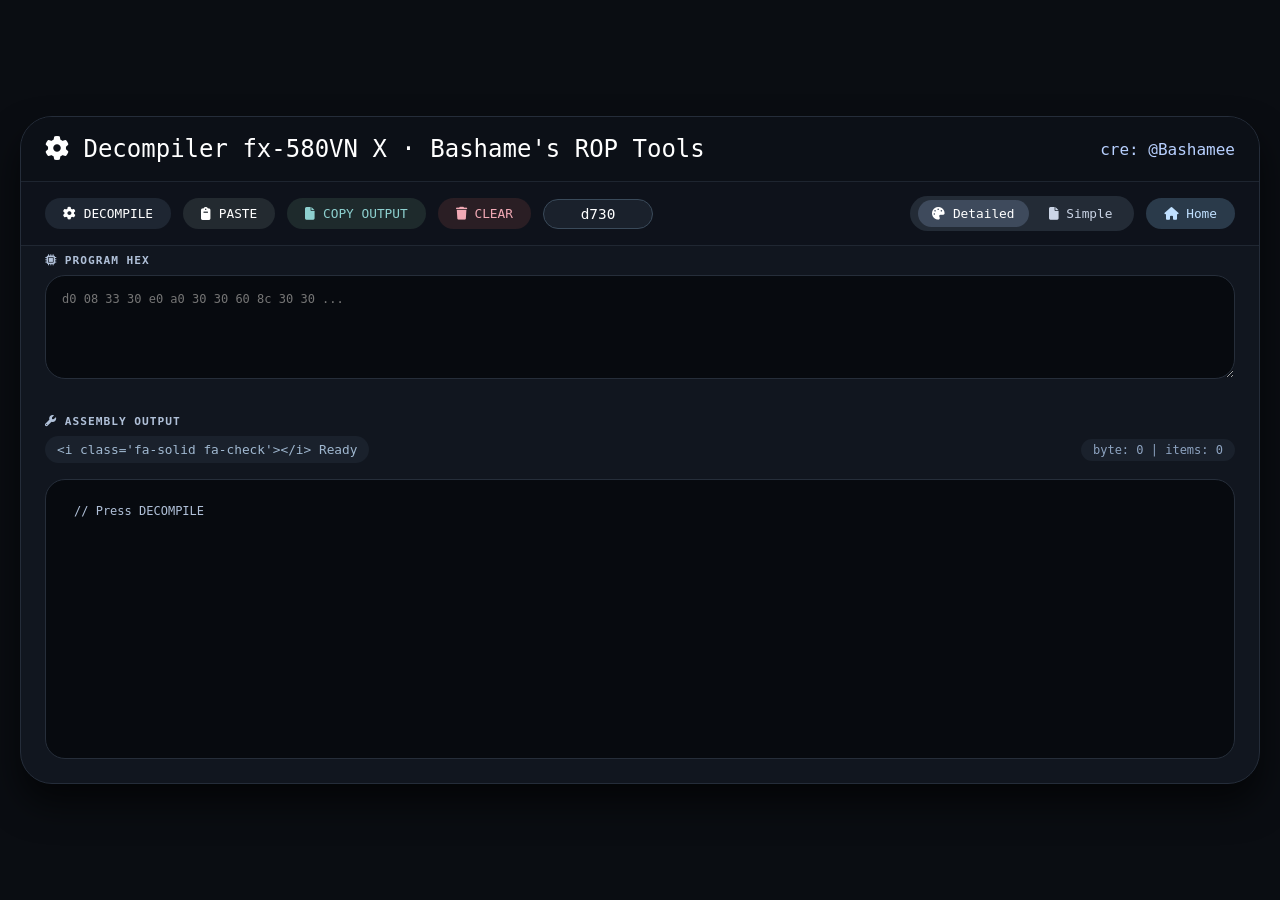
==== commit 0560f949: "refactor: separate ui assets, use font awesome and setup ci" ====
--- a/decompiler580vnx/index.html
+++ b/decompiler580vnx/index.html
@@ -1,1035 +1,83 @@
-<!DOCTYPE html>
+<!doctype html>
 <html lang="en">
-<head>
-    <meta charset="UTF-8">
-    <meta name="viewport" content="width=device-width, initial-scale=1.0, user-scalable=yes">
+  <head>
+    <meta charset="UTF-8" />
+    <meta
+      name="viewport"
+      content="width=device-width, initial-scale=1.0, user-scalable=yes"
+    />
     <title>Decompiler fx-580VN X · Bashame's ROP Tools</title>
-    <style>
-        * { box-sizing: border-box; }
-        body {
-            background: #0a0d12;
-            font-family: 'Segoe UI', 'Fira Code', 'Cascadia Code', monospace;
-            margin: 0;
-            padding: 20px;
-            display: flex;
-            justify-content: center;
-            align-items: center;
-            min-height: 100vh;
-        }
-        .card {
-            max-width: 1300px;
-            width: 100%;
-            background: #11161f;
-            border-radius: 32px;
-            box-shadow: 0 20px 35px rgba(0,0,0,0.6);
-            border: 1px solid #252d3a;
-            overflow: hidden;
-        }
-        .header {
-            padding: 18px 24px;
-            background: #0c1017;
-            border-bottom: 1px solid #1e2530;
-            display: flex;
-            justify-content: space-between;
-            align-items: center;
-            flex-wrap: wrap;
-            gap: 12px;
-        }
-        .logo-area {
-            display: flex;
-            align-items: center;
-            gap: 12px;
-        }
-        .header h1 {
-            margin: 0;
-            font-size: 1.5rem;
-            font-weight: 500;
-            color: #ffffff;
-        }
-        .credit {
-            color: #b8d0ff;
-            font-size: 1rem;
-            font-family: monospace;
-            font-weight: 500;
-        }
-        .toolbar {
-            display: flex;
-            flex-wrap: wrap;
-            gap: 12px;
-            padding: 14px 24px;
-            background: #0e121b;
-            border-bottom: 1px solid #202732;
-            align-items: center;
-        }
-        .addr-input {
-            background: #1a212c;
-            border: 1px solid #3a4a5a;
-            border-radius: 60px;
-            padding: 6px 12px;
-            color: white;
-            font-family: monospace;
-            font-size: 0.9rem;
-            width: 100px;
-            text-align: center;
-        }
-        button {
-            background: #1e2632;
-            border: none;
-            padding: 8px 18px;
-            border-radius: 60px;
-            font-family: inherit;
-            font-size: 0.8rem;
-            font-weight: 500;
-            color: #ffffff;
-            cursor: pointer;
-            transition: 0.2s ease;
-        }
-        button:hover { background: #2f3a48; transform: translateY(-1px); }
-        button:active { transform: translateY(1px); }
-        .mode-switch {
-            margin-left: auto;
-            background: #232b36;
-            display: flex;
-            gap: 6px;
-            padding: 4px 8px;
-            border-radius: 60px;
-        }
-        .mode-btn {
-            background: transparent;
-            padding: 6px 14px;
-            border-radius: 40px;
-            color: #cbd5e6;
-        }
-        .mode-btn.active { background: #3e4a5c; color: white; }
-        .clear-btn { background: #2a1e24; color: #f2a9b5; }
-        .copy-btn { background: #1e2a2c; color: #8dd0cf; }
-        .paste-btn { background: #232a30; }
-        .home-btn { background: #2a3a4a; color: #c0e0ff; }
-        .toggle-labels-btn { background: #2a4a3a; color: #8bcb8b; }
-        .show-keys-btn { background: #2a4a3a; color: #8bcb8b; }
-        /* Settings menu */
-        .settings-btn { background: #2a3040; color: #c0d0ff; position: relative; }
-        .settings-dropdown {
-            display: none; position: absolute; top: calc(100% + 6px); right: 0;
-            background: #141c28; border: 1px solid #2e3a4e; border-radius: 16px;
-            padding: 10px 0; min-width: 220px; z-index: 999;
-            box-shadow: 0 8px 24px rgba(0,0,0,0.5);
-        }
-        .settings-dropdown.show { display: block; }
-        .settings-item {
-            display: flex; align-items: center; justify-content: space-between;
-            padding: 7px 16px; font-size: 0.8rem; color: #b0c0d8; cursor: pointer;
-            gap: 12px; white-space: nowrap;
-        }
-        .settings-item:hover { background: #1e2a3a; }
-        .settings-item .toggle-pill {
-            width: 34px; height: 18px; border-radius: 9px; background: #3e5080;
-            position: relative; transition: 0.2s; flex-shrink: 0;
-        }
-        .settings-item .toggle-pill.on { background: #4a8a5a; }
-        .settings-item .toggle-pill::after {
-            content: ''; position: absolute; width: 14px; height: 14px;
-            border-radius: 50%; background: #fff; top: 2px; left: 2px; transition: 0.2s;
-        }
-        .settings-item .toggle-pill.on::after { left: 18px; }
-        .settings-divider { height: 1px; background: #2a3a4a; margin: 6px 0; }
-        .settings-addr-row {
-            display: flex; align-items: center; gap: 6px; padding: 5px 16px; font-size: 0.8rem; color: #b0c0d8;
-        }
-        .settings-addr-row input {
-            background: #1a212c; border: 1px solid #3a4a5a; border-radius: 30px;
-            padding: 3px 8px; color: white; font-family: monospace; font-size: 0.8rem;
-            width: 75px; text-align: center;
-        }
-        .settings-label { color: #8da3c0; font-size: 0.75rem; }
-        .addr-tag { font-size: 0.7rem; color: #7090b0; }
-        textarea {
-            width: 100%;
-            background: #070a0f;
-            border: 1px solid #262e3a;
-            color: #ffffff;
-            font-family: 'Fira Code', monospace;
-            font-size: 12px;
-            padding: 16px;
-            resize: vertical;
-            border-radius: 20px;
-            outline: none;
-        }
-        .input-container, .output-container { padding: 8px 24px 24px 24px; }
-        label {
-            font-size: 0.7rem;
-            text-transform: uppercase;
-            letter-spacing: 1px;
-            font-weight: 600;
-            color: #b0c0d8;
-            display: block;
-            margin-bottom: 8px;
-        }
-        .output-list {
-            background: #070a0f;
-            border: 1px solid #262e3a;
-            border-radius: 20px;
-            padding: 12px 16px;
-            min-height: 280px;
-            max-height: 520px;
-            overflow-y: auto;
-            font-family: 'Fira Code', monospace;
-            font-size: 12px;
-            color: #ffffff;
-        }
-        .gadget-line {
-            display: flex;
-            align-items: center;
-            flex-wrap: wrap;
-            gap: 8px 12px;
-            padding: 6px 4px;
-            border-bottom: 1px solid #20262e;
-            font-family: 'Fira Code', monospace;
-            font-size: 12px;
-        }
-        .hex-badge {
-            background: #1e2a3a;
-            border-radius: 40px;
-            padding: 3px 12px;
-            font-weight: 600;
-            color: #ffffff;
-            font-size: 12px;
-            border: 1px solid #3e5a7a;
-        }
-        .arrow { color: #8aaec0; font-size: 1rem; }
-        .addr {
-            color: #f5d67b;
-            font-weight: 600;
-            background: #2a2418;
-            padding: 2px 8px;
-            border-radius: 20px;
-            font-size: 11px;
-        }
-        .gadget-name { color: #8bcb8b; font-weight: 500; font-size: 12px; }
-        .gadget-name-unknown { color: #f28b82; font-size: 12px; }
-        .data-name { color: #7aa2f7; font-weight: 500; font-size: 12px; }
-        .label-name { color: #e8c86a; font-weight: 500; font-size: 12px; }
-        .location {
-            margin-left: auto;
-            color: #6c86a3;
-            font-size: 11px;
-            font-family: monospace;
-            background: #1a1f2a;
-            padding: 2px 8px;
-            border-radius: 20px;
-        }
-        .status-bar {
-            display: flex;
-            justify-content: space-between;
-            align-items: center;
-            margin-bottom: 16px;
-            flex-wrap: wrap;
-            gap: 8px;
-        }
-        .status {
-            font-size: 0.8rem;
-            color: #a0b8d0;
-            padding: 6px 12px;
-            background: #1a212c;
-            border-radius: 40px;
-            font-family: monospace;
-            display: inline-block;
-        }
-        .stats {
-            font-size: 0.75rem;
-            color: #8da3c0;
-            background: #1a212c;
-            padding: 4px 12px;
-            border-radius: 40px;
-            font-family: monospace;
-        }
-    </style>
-</head>
-<body>
-<div class="card">
-    <div class="header">
+    <link
+      rel="stylesheet"
+      href="https://cdnjs.cloudflare.com/ajax/libs/font-awesome/6.4.0/css/all.min.css"
+    />
+    <link rel="stylesheet" href="css/style.css" />
+  </head>
+  <body>
+    <div class="card">
+      <div class="header">
         <div class="logo-area">
-            <h1>⚙️ Decompiler fx-580VN X · Bashame's ROP Tools</h1>
+          <h1>
+            <i class="fa-solid fa-gear"></i> Decompiler fx-580VN X · Bashame's
+            ROP Tools
+          </h1>
         </div>
         <div class="credit">cre: @Bashamee</div>
-    </div>
-    <div class="toolbar">
-        <button id="decompileBtn">⚙️ DECOMPILE</button>
-        <button id="pasteBtn" class="paste-btn">📋 PASTE</button>
-        <button id="copyBtn" class="copy-btn">📄 COPY OUTPUT</button>
-        <button id="clearBtn" class="clear-btn">🗑 CLEAR</button>
+      </div>
+      <div class="toolbar">
+        <button id="decompileBtn">
+          <i class="fa-solid fa-gear"></i> DECOMPILE
+        </button>
+        <button id="pasteBtn" class="paste-btn">
+          <i class="fa-solid fa-clipboard"></i> PASTE
+        </button>
+        <button id="copyBtn" class="copy-btn">
+          <i class="fa-solid fa-file"></i> COPY OUTPUT
+        </button>
+        <button id="clearBtn" class="clear-btn">
+          <i class="fa-solid fa-trash"></i> CLEAR
+        </button>
+        <input
+          type="text"
+          id="startAddrInput"
+          class="addr-input"
+          value="d730"
+          placeholder="start addr"
+        />
         <div class="mode-switch">
-            <button id="modeDetailBtn" class="mode-btn active">🎨 Detailed</button>
-            <button id="modeSimpleBtn" class="mode-btn">📄 Simple</button>
+          <button id="modeDetailBtn" class="mode-btn active">
+            <i class="fa-solid fa-palette"></i> Detailed
+          </button>
+          <button id="modeSimpleBtn" class="mode-btn">
+            <i class="fa-solid fa-file"></i> Simple
+          </button>
         </div>
-        <div style="position:relative;margin-left:auto;">
-            <button id="settingsBtn" class="settings-btn">⚙️ Settings ▾</button>
-            <div class="settings-dropdown" id="settingsDropdown">
-                <div class="settings-addr-row">
-                    <span class="settings-label">dest</span>
-                    <input type="text" id="startAddrInput" value="d730" placeholder="d730">
-                    <span class="addr-tag">runtime</span>
-                </div>
-                <div class="settings-addr-row">
-                    <span class="settings-label">src</span>
-                    <input type="text" id="backupAddrInput" value="e9e0" placeholder="e9e0">
-                    <span class="addr-tag">backup</span>
-                </div>
-                <div class="settings-divider"></div>
-                <div class="settings-item" id="settingLabels">
-                    <span>🏷️ Labels (adr_of)</span>
-                    <span class="toggle-pill on" id="pillLabels"></span>
-                </div>
-                <div class="settings-item" id="settingKeys">
-                    <span>🔑 Show key names</span>
-                    <span class="toggle-pill on" id="pillKeys"></span>
-                </div>
-                <div class="settings-item" id="settingAddrs">
-                    <span>📍 Show RAM addresses</span>
-                    <span class="toggle-pill on" id="pillAddrs"></span>
-                </div>
-                <div class="settings-item" id="settingAddrNames">
-                    <span>🗂️ Show addr names</span>
-                    <span class="toggle-pill on" id="pillAddrNames"></span>
-                </div>
-            </div>
-        </div>
-        <a href="../" style="text-decoration:none;"><button class="home-btn">🏠 Home</button></a>
-    </div>
-    <div class="input-container">
-        <label>📟 PROGRAM HEX</label>
-        <textarea id="hexInput" rows="5" placeholder="d0 08 33 30 e0 a0 30 30 60 8c 30 30 ..."></textarea>
-    </div>
-    <div class="output-container">
-        <label>🔧 ASSEMBLY OUTPUT</label>
+        <a href="../" style="text-decoration: none"
+          ><button class="home-btn">
+            <i class="fa-solid fa-house"></i> Home
+          </button></a
+        >
+      </div>
+      <div class="input-container">
+        <label><i class="fa-solid fa-microchip"></i> PROGRAM HEX</label>
+        <textarea
+          id="hexInput"
+          rows="5"
+          placeholder="d0 08 33 30 e0 a0 30 30 60 8c 30 30 ..."
+        ></textarea>
+      </div>
+      <div class="output-container">
+        <label><i class="fa-solid fa-wrench"></i> ASSEMBLY OUTPUT</label>
         <div class="status-bar">
-            <div class="status" id="statusMsg">✅ Ready</div>
-            <div class="stats" id="statsMsg"></div>
+          <div class="status" id="statusMsg">
+            <i class="fa-solid fa-check"></i> Ready
+          </div>
+          <div class="stats" id="statsMsg"></div>
         </div>
         <div id="outputList" class="output-list"></div>
+      </div>
     </div>
-</div>
 
-<script>
-    // --------------------------------------------------------------
-    // DATABASE (gadgets + labels)
-    // --------------------------------------------------------------
-    const addrToName = new Map();
-
-    function addEntry(hexAddr, name) {
-        let num = parseInt(hexAddr, 16);
-        if (!isNaN(num) && !addrToName.has(num)) addrToName.set(num, name);
-    }
-
-    function normalizeName(name) {
-        return name
-            .replace(/\s*=\s*/g, '=')
-            .replace(/\s*\+=\s*/g, '+=')
-            .replace(/\s*-=\s*/g, '-=')
-            .replace(/\s*>>\s*/g, '>>')
-            .replace(/\s*<<\s*/g, '<<')
-            .replace(/\s*,\s*/g, ',')
-            .replace(/\s+/g, ' ')
-            .trim();
-    }
-
-    // ========== GADGET LIST (gốc) ==========
-    const gadgetList = [
-        ["09fa8","setlr"],["308d0","setlr_pc"],["0a05c","DI,RT"],
-        ["23f9e","calc_checksum_set_f004"],["23fa6","calc_checksum_no_set_f004"],
-        ["23fad","calc_checksum_0"],["23fc0","calc_checksum_1"],["23fd4","calc_checksum_2"],
-        ["23fea","calc_checksum_3"],["23f21","pr_checksum"],["09ca0","[er8]+=er2,pop xr8"],
-        ["2702e","sp=er14,pop er14,rt"],["12da6","sp=er14,pop qr8"],
-        ["23f82","sp=er14,pop qr8,pop qr0"],["20d60","sp=er14,pop er14"],
-        ["21f74","sp=er6,pop er8"],["09820","sp=er14,pop xr12"],["13aac","sp=er14,pop qr8,pop er6"],
-        ["0ac34","er14=sp,rt"],["0a8a8","nop"],["13b66","er0+=er0,er0+=er2,er8=[er0]"],
-        ["13b9a","er0+=er0,er2+=er0,er0=[er2]"],
-        ["1ec0c","pop ea"],["27030","pop er14,rt"],["13332","pop er0,rt"],["18974","pop er2"],
-        ["250a6","pop er4"],["0a8a6","pop er8"],["16eca","pop er12,rt"],["17bda","pop qr0"],
-        ["12da8","pop qr8"],["177da","pop r0"],["1844a","pop r8"],["1622e","pop xr0"],
-        ["1d040","pop xr4"],["183a6","pop xr8"],["0d516","pop er10"],["0d04c","pop r12"],
-        ["12602","pop er0"],["21636","pop er12"],["15c78","pop er14"],["13ab0","pop er6"],
-        ["1dcf6","pop er6,rt"],["20730","pop xr12"],["16d88","pop er4,rt"],["16d7c","pop er8,rt"],
-        ["17072","pop qr0,rt"],["14c50","pop qr8,rt"],["15fc0","pop r4"],["16210","pop r4,rt"],
-        ["14c98","pop r9"],["10e5a","pop xr12,rt"],["1d972","pop xr4,rt"],["0e5e2","pop xr8,rt"],
-        ["093b8","pop er2,pop er8,er0=er2,rt"],["1893a","pop er0,pop er4"],
-        ["16754","pop er4,pop er8"],["201f6","pop er4,pop er12,pop r9"],
-        ["14bd8","er0+=er4,rt"],["13b80","er4+=er0,r8=r8,rt"],["21ba8","er0+=er8,rt"],
-        ["21bae","er2+=er8,rt"],["2fa0c","er0+=er2,rt"],["16078","er0+=1,rt"],
-        ["09ce4","r0+=1,rt"],["14fcc","er0+=er6,er10=er0,rt"],["20838","and r0,0f"],
-        ["24008","er6=er0,er0=er8,pop qr8"],["16170","er8=er0"],
-        ["0ea70","er2=er0,er0=er2,pop er8,rt"],["14bd6","er2=er0,er0+=er4,rt"],
-        ["0bf30","er0=er2,rt"],["2470a","er0=er4,pop er4"],["2f786","er0=er8,pop er8,rt"],
-        ["0a246","er0=er8,pop er8"],["15386","er0=er8"],["1edea","er0=er6,pop er8,pop xr4,rt"],
-        ["28c86","er2=er0,r0=r4,r1=0,pop xr4,rt"],["2ffc0","r0=r5,pop er4"],
-        ["1abb0","r0=r2=0"],["1abb2","r0=r2"],["15fde","r2=r0,pop er0"],
-        ["164e4","r2=r0,pop r6,pop er12"],["177b4","r2=0,r7=4"],["1ca8a","r0=0"],
-        ["1DD54","r0=0,rt"],["1DD58","r0=1,rt"],["18978","r0=0,pop er2"],["2ac30","r1=0,rt"],
-        ["16df2","r5=0,rt"],["17b32","er14=er0,pop xr0"],["0ac7c","er0=er12,pop er12,rt"],
-        ["13916","er10=er2,rt"],["20b52","er0=er10,pop xr8"],["1e60c","er0=1,rt"],
-        ["180d2","er2=0,er4=0,er6=0,er8=1,rt"],["09caa","er2=0,r0=2,[er8]=er2,pop xr8"],
-        ["0a88a","er2=1,r0=r2,rt"],["09c9e","r0=0,[er8]+=er2,pop xr8"],
-        ["27e7c","r2=1,r0=r2,pop er4,pop er8,rt"],["27e92","r0=r1,rt"],
-        ["14fce","er10=er0,rt"],["283fe","er2=0,er0=er2,pop er8"],["140e4","er0=er6,er2=er12"],
-        ["16e18","r4=0"],["0eda0","er0=0,rt"],
-        ["16d9a","[er2]=er0,r2=0,pop er4,rt"],["139d8","[er0]=er2,rt"],["208b2","[er0]=r2,rt"],
-        ["203D2","[er0]=r2"],["176d4","[er2]=r0,r2=0"],["09ca4","[er8]=er2,pop xr8"],
-        ["13330","[er4]=er0,pop er0,rt"],["1a588","[ea]=qr0"],["22226","[er12]=er14,pop xr4,pop qr8"],
-        ["1332a","[er4]+=1,rt"],["13336","[er4]-=1,rt"],["19e5a","er8=[ea+],rt"],
-        ["16614","[er2]=r0,r0=0"],
-        ["16d7a","er4=[er8],pop er8,rt"],["13b9e","er0=[er2],r2=9,rt"],["13b6a","er8=[er0],rt"],
-        ["09e4a","r0=[er2]"],["18274","r0=[er0]"],["298dc","er0=[er0],pop xr8,rt"],
-        ["09fdc","r0=[ea],rt"],["21f72","sp=[er8],pop er8"],
-        ["1c2c0","qr0=[ea],lea D002H,[ea]=qr0"],["1c64a","er6=[ea]"],
-        ["09e8a","er0-=er2,rt"],["29a40","er0-=er12,pop er8,pop er12,rt"],["09e98","r0-=1,rt"],
-        ["0ac5a","r0-=r8,pop er8,rt"],
-        ["122d4","or r0,r1"],["1a5c2","or qr0,qr8"],
-        ["20830","r0>>4,rt"],["1bb28","qr0>>4,rt"],["1bb5c","r0<<4,rt"],["1bb70","r1<<4,rt"],
-        ["1bb5a","er0<<4,rt"],["1bb56","xr0<<4,rt"],["1bb4e","qr0<<4,rt"],
-        ["0c790","er0-er2_gt,r0=0|r0=1,rt"],["09ae6","er0-er2_eq,r0=1|r0=0,rt"],
-        ["0c7a8","er2-er0_gt,r0=0|r0=1,rt"],["2abda","er0-er2_le,er0=er2,rt"],
-        ["297e2","er8-er0_lt,pop xr8"],["091ec","r0-0_lt,rt"],["091f4","r1-0_lt,rt"],
-        ["14bd4","er0*=r2,er2=er0,er0+=er4,rt"],["14fca","er0*=r2,er0+=er6,er10=er0,rt"],
-        ["28C54","er0/=r2,rt"],
-        ["160c2","sp+=20"],["162d4","sp+=10"],["168f0","sp+=2"],["1d3c8","sp+=4"],
-        ["09932","sp+=6,pop qr8"],["13184","sp+=50,pop qr8"],["131f6","sp+=20,pop qr8"],
-        ["13320","sp+=30,pop qr8"],["15c76","sp+=30,pop er14"],["1d3f2","sp+=2,r0=0"],
-        ["1d798","sp+=20,pop xr12"],["21634","sp+=10,pop er12"],["21b9c","sp+=60,pop xr8"],
-        ["284ac","sp+=4,pop xr8"],["08f74","sp+=64,pop er6,pop qr8"],
-        ["098ec","sp+=4,pop qr8,pop xr4"],["13412","sp+=40,pop qr8,pop xr4"],
-        ["138a6","sp+=60,pop qr8,pop xr4"],["18266","sp+=50,pop qr8,pop xr4"],
-        ["193a0","sp+=50,pop xr4,pop qr8"],["202b0","sp+=120,pop qr8,pop xr4"],
-        ["20660","sp+=2,pop xr4,pop qr8"],["21b9a","sp+=120,pop xr8"],
-        ["26b12","sp+=2,r0=1,pop er8"],["2122a","sp+=32,r2=r0,pop xr8"],
-        ["18614","?r0=00"],["33030","brk"],["0d71c","[ea]+=1,r0=3"],["2c81e","[ea]-=1,pop xr4"],
-        ["24836","B LEAVE"],
-        ["09450","BL memcpy,pop er0"],["203CC","BL strcpy"],["203E0","BL strcat"],
-        ["09D3A","BL memset,pop er2"],["23CAC","BL delay,pop xr0"],["20C40","BL line_print"],
-        ["23F62","BL printline"],["24004","BL hex_byte,er6=er0,er0=er8,pop qr8"],
-        ["20A50","BL smart_strcpy,pop er8"],["0A052","BL zero_KO"],["28AC2","BL line_draw"],
-        ["09AD4","BL render.ddd4"],["2B2BA","memcpy_auto_jmp"],["08f80","line_print"],
-        ["25c1c","getkeycode"],["09E96","[ea+]=r0,r0-=1,bne"],["09C20","cmp_ea"],
-        ["17922","calc_func"],["16082","cvt_hex_1"],["160f8","cvt_hex_2"],
-        ["10f20","memcpy_length_rn/8"],["1700e","memcpy_length_rn/2,pop qr0"],["13324","pop pc"],
-        ["0E5C8","strcpy"],["2EDA0","strcat"],["26FFA","memcpy"],["0A8AA","memmove"],
-        ["29A2C","strlen"],["1EB94","memset"],["203C2","smart_strcpy"],["203D6","smart_strcat"],
-        ["203B8","smart_strlen_n"],["2086C","basen_base_print"],["23DCC","smallprint"],
-        ["08F7C","line_print.col_0"],["08F7E","line_print"],["23DC8","printline"],
-        ["09470","render.e3d4"],["0947C","render.ddd4"],["09848","render_bitmap"],
-        ["09D34","memzero"],["26086","reset_routine"],["24BD6","get_string_constant"],
-        ["08C0C","fill_screen"],["08F02","str_decompress_print"],["09F3C","delay"],
-        ["0A1CE","_start"],["293D8","main"],["09440","buf1_to_buf2"],["09458","buf2_to_buf1"],
-        ["2AB26","byte_strlen_n"],["23C4C","diagnostic_mode"],["0ACB6","f_0ACB6"],
-        ["0AD92","diagnostic_wait_key"],["0E826","check_any_key_pressed__"],["23CB4","diagnostic"],
-        ["24344","diag_scr_888_ws"],["23DD6","diag_scr_fill_ws"],["23DDA","waitshift_striped"],
-        ["23DDE","waitshift"],["23DE4","diag_scr_ckb1_ws"],["23E40","diag_scr_ckb2_ws"],
-        ["23E6A","diag_scr_version"],["23E92","diag_print_ver"],["23EEE","diag_checksum"],
-        ["23F8A","store_reg_to_stack"],["23EC8","diag_print_pd"],["23F9A","diag_calc_checksum"],
-        ["09A24","pd_value"],["24010","hex_byte"],["16EAE","byte_hex"],["09938","hex_to_dec"],
-        ["2541A","diag_serial_num"],["10E5E","get_serial_num"],["23D5A","diag_check_key"],
-        ["2641A","diag_contrast"],["2C58A","diag_8_keytest"],["1F24E","getscancode"],
-        ["2F5EA","getkey"],["25C1A","getkeycode"],["29892","cvt_key"],["0A0E0","setsfr"],
-        ["19808","byte_to_bcd"],["19832","bcd_to_byte"],["08E62","line_draw"],["091FC","pixel_draw"],
-        ["090D2","draw_glyph"],["2EDC8","line_print__call__"],["0996C","str_decompress_print__call__"],
-        ["099C2","str_decompress_print__call1__"],["0904E","char_print_1byte"],["09056","char_print"],
-        ["09238","char_get_14"],["09318","char_get_l14"],["0A16A","zero_KO"],["09DE6","assign_var"],
-        ["08C60","buffer_clear"],["0AC30","ENTER"],["0AC38","LEAVE"],["224DE","LEAVE1"],
-        ["22D66","LEAVE2"],["13D92","LEAVE3"],["2110A","LEAVE4"],["1652C","num_add"],
-        ["16538","num_sub"],["16544","num_mul"],["16550","num_div"],["1D24A","num_add_1"],
-        ["1D236","num_sub_1"],["1D272","num_mul_1"],["1D25E","num_div_1"],["20C46","num_output_print"],
-        ["1D950","num_fromdigit"],["1DC2E","num_frombyte"],["1D898","num_invalid__"],
-        ["1DBE2","num_trunc__"],["1DAF0","num_mulxp__"],["1391A","num_random"],["13A20","num_randint"],
-        ["139D2","num_normalize"],["1DC8A","num_to_byte"],["279B6","num_to_str"],["1DCE4","num_cpy"],
-        ["1D902","num_cmp"],["16844","num_sin"],["1684E","num_cos"],["168E4","num_tan"],
-        ["2AD4C","display_menu"],["093D2","draw_byte"],
-        ["2045c","pop xr4,pop xr12"],["1c696","[ea+] = er0"]
-    ];
-
-    // Bổ sung các gadget mới
-    gadgetList.push(["13622","pop qr8"]);
-    gadgetList.push(["1fcf4","pop er4"]);
-    gadgetList.push(["09d3e","pop er2"]);
-    gadgetList.push(["10e80","pop ea, r6-=1_ne,call 10e6e|pop xr4"]);
-    gadgetList.push(["1216a","pop er0"]);
-    gadgetList.push(["17b34","pop xr0"]);
-    gadgetList.push(["1622e","pop xr0"]);
-
-    for (let g of gadgetList) {
-        addEntry(g[0], normalizeName(g[1]));
-    }
-
-    // ========== SPECIAL GADGETS (NO POP DATA) ==========
-    const specialNoPopGadgets = new Set([
-        "sp=er14,pop er14,rt",
-        "sp=er14,pop qr8",
-        "sp=er14,pop qr8,pop qr0",
-        "sp=er14,pop er14",
-        "sp=er6,pop er8",
-        "sp=er14,pop xr12",
-        "sp=er14,pop qr8,pop er6",
-        "sp+=6,pop qr8",
-        "sp+=50,pop qr8",
-        "sp+=20,pop qr8",
-        "sp+=30,pop qr8",
-        "sp+=30,pop er14",
-        "sp+=2,r0=0",
-        "sp+=20,pop xr12",
-        "sp+=10,pop er12",
-        "sp+=60,pop xr8",
-        "sp+=4,pop xr8",
-        "sp+=64,pop er6,pop qr8",
-        "sp+=4,pop qr8,pop xr4",
-        "sp+=40,pop qr8,pop xr4",
-        "sp+=60,pop qr8,pop xr4",
-        "sp+=50,pop qr8,pop xr4",
-        "sp+=50,pop xr4,pop qr8",
-        "sp+=120,pop qr8,pop xr4",
-        "sp+=2,pop xr4,pop qr8",
-        "sp+=120,pop xr8",
-        "sp+=2,r0=1,pop er8",
-        "sp+=32,r2=r0,pop xr8"
-    ]);
-
-    function getPopSizes(gadgetName) {
-        if (!gadgetName) return null;
-        let pops = [];
-        let regex = /pop\s+([^,]+(?:,[^,]+)*)/gi;
-        let match;
-        while ((match = regex.exec(gadgetName)) !== null) {
-            let popPart = match[1];
-            let tokens = popPart.split(',');
-            for (let token of tokens) {
-                token = token.trim();
-                if (token === '' || token === 'rt' || token === 'pop' || token === 'sp') continue;
-                if (token === 'ea') pops.push(2);
-                else if (token === 'pc') pops.push(2);
-                else if (token === 'psw') pops.push(1);
-                else if (token.startsWith('qr')) {
-                    for (let i = 0; i < 4; i++) pops.push(2);
-                }
-                else if (token.startsWith('xr')) {
-                    for (let i = 0; i < 2; i++) pops.push(2);
-                }
-                else if (token.startsWith('er')) pops.push(2);
-                else if (token.startsWith('r')) pops.push(1);
-            }
-        }
-        return pops.length ? pops : null;
-    }
-
-    const MIN_VALID_CALL_ADDR = 0x8000;
-
-    function normalizeAddress(addr) {
-        if (addr === 0x09c21) return 0x09c20;
-        if (addr === 0x0947e) return 0x0947c;
-        if ((addr & 1) && addrToName.has(addr - 1)) return addr - 1;
-        return addr;
-    }
-
-    function hexToBytes(hexStr) {
-        let clean = hexStr.replace(/\s+/g, '');
-        if (!clean) return [];
-        if (clean.length % 2) clean = clean.slice(0, -1);
-        let bytes = [];
-        for (let i = 0; i < clean.length; i += 2)
-            bytes.push(parseInt(clean.substr(i,2),16));
-        return bytes;
-    }
-
-    // ========== KEY MAPPING (little-endian values) ==========
-    const keyMap = new Map();
-    const keyTable = [
-        [0x0180, "SHIFT"], [0x0280, "ALPHA"], [0x0440, "←"], [0x0880, "→"],
-        [0x0480, "↑"], [0x0840, "↓"], [0x1080, "MENU"], [0x0140, "OTPN"],
-        [0x0240, "CALC"], [0x1040, "∫"], [0x0240, "X"], [0x0120, "⁄"],
-        [0x0220, "√"], [0x0420, "x²"], [0x0820, "xˆ"], [0x1020, "log"],
-        [0x2020, "IN"], [0x0110, "(-)"], [0x0210, "ĐỘ"], [0x0410, "x^-1"],
-        [0x0810, "SIN"], [0x1010, "COS"], [0x2010, "TAN"], [0x0108, "STO"],
-        [0x0208, "ENG"], [0x0408, "("], [0x0808, ")"], [0x1008, "S<=>D"],
-        [0x2008, "M+"], [0x1004, "AC"], [0x1002, "÷"], [0x1001, "-"],
-        [0x4004, "x10"], [0x4001, "="], [0x4010, "0"], [0x0101, "1"],
-        [0x0201, "2"], [0x0401, "3"], [0x0102, "4"], [0x0202, "5"],
-        [0x0402, "6"], [0x0104, "7"], [0x0204, "8"], [0x0404, "9"],
-        [0x0804, "DEL"], [0x0802, "×"], [0x0801, "+"], [0x4008, "."],
-        [0x4002, "ANS"]
-    ];
-    for (let [val, name] of keyTable) {
-        keyMap.set(val, name);
-    }
-
-    // Parse items from bytes, with dest and src addresses
-    function parseToItems(bytes, startAddrDest, startAddrSrc) {
-        let items = [];
-        let offset = 0;
-        let i = 0;
-        while (i < bytes.length) {
-            let ramAddrDest = startAddrDest + offset;
-            let ramAddrSrc = startAddrSrc + offset;
-            if (i + 3 < bytes.length) {
-                let zz = bytes[i], yy = bytes[i+1], third = bytes[i+2], fourth = bytes[i+3];
-                if (third >= 0x30 && third <= 0x39 && fourth === 0x30) {
-                    let X = third - 0x30;
-                    let rawAddr = (X << 16) | (yy << 8) | zz;
-                    if (rawAddr === 0x03030) {
-                        let val = (bytes[i+1] << 8) | bytes[i];
-                        items.push({ type: 'data', hexBytes: [zz, yy], value: val, ramAddrDest, ramAddrSrc });
-                        i += 2; offset += 2;
-                        continue;
-                    }
-                    if (rawAddr < MIN_VALID_CALL_ADDR) {
-                        let val1 = (yy << 8) | zz;
-                        let val2 = (fourth << 8) | third;
-                        items.push({ type: 'data', hexBytes: [zz, yy], value: val1, ramAddrDest, ramAddrSrc });
-                        offset += 2;
-                        items.push({ type: 'data', hexBytes: [third, fourth], value: val2, ramAddrDest: startAddrDest + offset, ramAddrSrc: startAddrSrc + offset });
-                        i += 4; offset += 2;
-                        continue;
-                    }
-                    let fixedAddr = normalizeAddress(rawAddr);
-                    let name = addrToName.get(fixedAddr);
-                    items.push({
-                        type: 'call',
-                        hexBytes: [zz, yy, third, fourth],
-                        addr: fixedAddr,
-                        name: name || null,
-                        ramAddrDest,
-                        ramAddrSrc
-                    });
-                    i += 4;
-                    offset += 4;
-                    if (name && !specialNoPopGadgets.has(name)) {
-                        let popSizes = getPopSizes(name);
-                        if (popSizes && popSizes.length > 0) {
-                            let totalBytes = popSizes.reduce((a,b) => a+b, 0);
-                            if (i + totalBytes <= bytes.length) {
-                                for (let sz of popSizes) {
-                                    let dataBytes = bytes.slice(i, i+sz);
-                                    let value;
-                                    if (sz === 1) value = dataBytes[0];
-                                    else if (sz === 2) value = (dataBytes[1] << 8) | dataBytes[0];
-                                    else {
-                                        value = 0;
-                                        for (let j = 0; j < sz; j++) value |= (dataBytes[j] << (8*j));
-                                    }
-                                    items.push({
-                                        type: 'data',
-                                        hexBytes: dataBytes,
-                                        value: value,
-                                        ramAddrDest: startAddrDest + offset,
-                                        ramAddrSrc: startAddrSrc + offset
-                                    });
-                                    i += sz;
-                                    offset += sz;
-                                }
-                                continue;
-                            }
-                        }
-                    }
-                    continue;
-                }
-            }
-            if (i+1 < bytes.length) {
-                let val = (bytes[i+1] << 8) | bytes[i];
-                items.push({ type: 'data', hexBytes: [bytes[i], bytes[i+1]], value: val, ramAddrDest, ramAddrSrc });
-                i += 2; offset += 2;
-            } else {
-                items.push({ type: 'data', hexBytes: [bytes[i]], value: bytes[i], ramAddrDest, ramAddrSrc });
-                i++; offset++;
-            }
-        }
-        return items;
-    }
-
-
-    // Renumber labels in document order (label1 first seen top-to-bottom)
-    function resequenceLabels(items) {
-        let oldToNew = new Map();
-        let counter = 1;
-        for (let it of items) {
-            if (it.type === 'label' && !oldToNew.has(it.label)) {
-                oldToNew.set(it.label, `label${counter++}`);
-            }
-        }
-        for (let it of items) {
-            if (it.type === 'label') it.label = oldToNew.get(it.label) || it.label;
-            if (it.type === 'data' && it.labelRef) {
-                it.labelRef.label = oldToNew.get(it.labelRef.label) || it.labelRef.label;
-            }
-        }
-        return items;
-    }
-
-    // Function to add label references to items
-    function addLabelReferences(items, startAddrDest, startAddrSrc) {
-        let addrToItemIdx = new Map();
-        for (let idx = 0; idx < items.length; idx++) {
-            const it = items[idx];
-            addrToItemIdx.set(it.ramAddrDest, idx);
-            addrToItemIdx.set(it.ramAddrSrc, idx);
-        }
-
-        let labelCounter = 1;
-        let labelMap = new Map();
-
-        for (let idx = 0; idx < items.length; idx++) {
-            const it = items[idx];
-            if (it.type === 'data' && it.hexBytes.length === 2) {
-                const val = it.value;
-                if (addrToItemIdx.has(val)) {
-                    const targetIdx = addrToItemIdx.get(val);
-                    const targetItem = items[targetIdx];
-                    let isSrc = false;
-                    if (targetItem.ramAddrSrc === val) isSrc = true;
-                    else if (targetItem.ramAddrDest === val) isSrc = false;
-                    else continue;
-                    if (!labelMap.has(val)) {
-                        labelMap.set(val, `label${labelCounter++}`);
-                    }
-                    const labelName = labelMap.get(val);
-                    it.labelRef = { label: labelName, isSrc, originalValue: val };
-                }
-            }
-        }
-
-        let labelItems = [];
-        for (let [addr, labelName] of labelMap.entries()) {
-            const targetIdx = addrToItemIdx.get(addr);
-            if (targetIdx !== undefined) {
-                labelItems.push({ type: 'label', label: labelName, insertBefore: targetIdx, addr });
-            }
-        }
-        labelItems.sort((a,b) => b.insertBefore - a.insertBefore);
-        for (let li of labelItems) {
-            items.splice(li.insertBefore, 0, { type: 'label', label: li.label, addr: li.addr });
-        }
-
-        // Merge consecutive labels
-        let merged = false;
-        do {
-            merged = false;
-            for (let i = 0; i < items.length - 1; i++) {
-                if (items[i].type === 'label' && items[i+1].type === 'label') {
-                    let keepLabel = items[i].label;
-                    let removeLabel = items[i+1].label;
-                    items.splice(i+1, 1);
-                    for (let it of items) {
-                        if (it.type === 'data' && it.labelRef && it.labelRef.label === removeLabel) {
-                            it.labelRef.label = keepLabel;
-                        }
-                    }
-                    merged = true;
-                    break;
-                }
-            }
-        } while (merged);
-
-        return items;
-    }
-
-    // ========== ADDR NAME MAP ==========
-    const addrNameMap = new Map([
-        [0x83DA, "adrcvtkey"], [0xD000, "reg0"], [0xD009, "reg0.9"],
-        [0xD110, "modifiers"], [0xD111, "mode"], [0xD112, "submode"],
-        [0xD11A, "num_format"], [0xD11B, "num_format_i"], [0xD11D, "angle_unit"],
-        [0xD138, "draw_mode"], [0xD180, "input_range"], [0xD318, "unstable_char"],
-        [0xD31A, "var_m"], [0xD324, "var_ans"], [0xD32E, "var_a"],
-        [0xD338, "var_b"], [0xD342, "var_c"], [0xD34C, "var_d"],
-        [0xD356, "var_e"], [0xD360, "var_f"], [0xD36A, "var_x"],
-        [0xD374, "var_y"], [0xD37E, "var_preans"], [0xD388, "var_z"],
-        [0xD392, "calc_history"], [0xD139, "current_screen_buffer"],
-        [0xDDD4, "screen_buffer"], [0xD137, "font_size"],
-        [0xD113, "cursor_noflash"], [0xDBD0, "magic_string"]
-    ]);
-
-    // UI state
-    let currentMode = "detail";
-    let currentItems = [];
-    let currentByteCount = 0;
-    let currentStartAddrDest = 0xd730;
-    let currentStartAddrSrc = 0xe9e0;
-    let labelMode = true;
-    let showKeys = true;
-    let showAddrs = true;
-    let showAddrNames = true;
-
-    const hexInput = document.getElementById('hexInput');
-    const outputDiv = document.getElementById('outputList');
-    const statusSpan = document.getElementById('statusMsg');
-    const statsSpan = document.getElementById('statsMsg');
-    const decompileBtn = document.getElementById('decompileBtn');
-    const clearBtn = document.getElementById('clearBtn');
-    const copyBtn = document.getElementById('copyBtn');
-    const pasteBtn = document.getElementById('pasteBtn');
-    const startAddrInput = document.getElementById('startAddrInput');
-    const backupAddrInput = document.getElementById('backupAddrInput');
-    const modeDetail = document.getElementById('modeDetailBtn');
-    const modeSimple = document.getElementById('modeSimpleBtn');
-    const settingsBtn = document.getElementById('settingsBtn');
-    const settingsDropdown = document.getElementById('settingsDropdown');
-
-    function updateStats(bytes, items) {
-        statsSpan.textContent = `byte: ${bytes} | items: ${items.length}`;
-    }
-
-    function setStatus(text, isError = false) {
-        statusSpan.textContent = text;
-        statusSpan.style.color = isError ? '#f28b82' : '#a0b8d0';
-        setTimeout(() => {
-            if (statusSpan.textContent === text && !isError) statusSpan.style.color = '#a0b8d0';
-        }, 2000);
-    }
-
-    function fmtAddr(n) {
-        return '0x' + n.toString(16).toLowerCase();
-    }
-
-    function getDataDisplay(it) {
-        if (labelMode && it.labelRef) {
-            const ref = it.labelRef;
-            return ref.isSrc ? `adr_of [+4784] ${ref.label}` : `adr_of ${ref.label}`;
-        }
-        let valHex = (it.hexBytes.length === 2)
-            ? `0x${it.value.toString(16).toUpperCase().padStart(4,'0')}`
-            : `0x${it.value.toString(16).toUpperCase().padStart(2,'0')}`;
-        let extra = '';
-        if (showKeys && it.hexBytes.length === 2 && keyMap.has(it.value))
-            extra += ` # [${keyMap.get(it.value)}]`;
-        if (showAddrNames && it.hexBytes.length === 2 && addrNameMap.has(it.value))
-            extra += ` # ${addrNameMap.get(it.value)}`;
-        return valHex + extra;
-    }
-
-    function renderDetailedHtml() {
-        const container = document.createElement('div');
-        for (let idx = 0; idx < currentItems.length; idx++) {
-            const it = currentItems[idx];
-            if (it.type === 'label') {
-                const lineDiv = document.createElement('div');
-                lineDiv.className = 'gadget-line';
-                lineDiv.style.paddingLeft = '0';
-                const labelSpan = document.createElement('span');
-                labelSpan.className = 'label-name';
-                labelSpan.textContent = `${it.label}:`;
-                lineDiv.appendChild(labelSpan);
-                if (showAddrs) {
-                    const locSpan = document.createElement('span');
-                    locSpan.className = 'location';
-                    locSpan.textContent = fmtAddr(it.addr);
-                    lineDiv.appendChild(locSpan);
-                }
-                container.appendChild(lineDiv);
-                continue;
-            }
-
-            const lineDiv = document.createElement('div');
-            lineDiv.className = 'gadget-line';
-            lineDiv.style.paddingLeft = '16px';
-            let hexText = it.hexBytes.map(b => b.toString(16).padStart(2,'0')).join(' ');
-            const badge = document.createElement('span');
-            badge.className = 'hex-badge';
-            badge.textContent = hexText;
-            lineDiv.appendChild(badge);
-            const arrowSpan = document.createElement('span');
-            arrowSpan.className = 'arrow';
-            arrowSpan.textContent = '➜';
-            lineDiv.appendChild(arrowSpan);
-
-            if (it.type === 'call') {
-                const addrStr = it.addr.toString(16).toUpperCase().padStart(5, '0');
-                const addrSpan = document.createElement('span');
-                addrSpan.className = 'addr';
-                addrSpan.textContent = addrStr;
-                lineDiv.appendChild(addrSpan);
-                const nameSpan = document.createElement('span');
-                if (it.name) {
-                    nameSpan.className = 'gadget-name';
-                    nameSpan.textContent = `→ ${it.name}`;
-                } else {
-                    nameSpan.className = 'gadget-name-unknown';
-                    nameSpan.textContent = `→ call ${addrStr}`;
-                }
-                lineDiv.appendChild(nameSpan);
-            } else if (it.type === 'data') {
-                const dataSpan = document.createElement('span');
-                dataSpan.className = 'data-name';
-                dataSpan.textContent = `→ ${getDataDisplay(it)}`;
-                lineDiv.appendChild(dataSpan);
-            }
-
-            if (showAddrs) {
-                const locSpan = document.createElement('span');
-                locSpan.className = 'location';
-                locSpan.textContent = `${fmtAddr(it.ramAddrDest)} ${fmtAddr(it.ramAddrSrc)}`;
-                lineDiv.appendChild(locSpan);
-            }
-            container.appendChild(lineDiv);
-        }
-        outputDiv.innerHTML = '';
-        outputDiv.appendChild(container);
-    }
-
-    function formatSimple() {
-        let lines = [];
-        for (let it of currentItems) {
-            if (it.type === 'label') {
-                lines.push(`${it.label}:`);
-                continue;
-            }
-            if (it.type === 'call') {
-                lines.push(' ' + (it.name || `call ${it.addr.toString(16).toUpperCase().padStart(5,'0')}`));
-            } else if (it.type === 'data') {
-                lines.push(' ' + getDataDisplay(it));
-            }
-        }
-        return lines.join('\n');
-    }
-
-    function refreshOutput() {
-        if (!currentItems.length) {
-            outputDiv.innerHTML = '<div style="color:#b0c0d8; padding:12px;">// No data. Enter hex and press DECOMPILE.</div>';
-            updateStats(0, []);
-            return;
-        }
-        if (currentMode === "detail") {
-            renderDetailedHtml();
-        } else {
-            outputDiv.innerText = formatSimple();
-        }
-        updateStats(currentByteCount, currentItems);
-    }
-
-    function decompileAndSet() {
-        let rawHex = hexInput.value.trim();
-        if (!rawHex) {
-            currentItems = [];
-            currentByteCount = 0;
-            outputDiv.innerHTML = '<div style="color:#b0c0d8; padding:12px;">// Please enter hex program</div>';
-            updateStats(0, []);
-            setStatus("⚠️ No hex input", true);
-            return;
-        }
-        let startAddrDest = parseInt(startAddrInput.value.trim().toLowerCase(), 16);
-        if (isNaN(startAddrDest)) startAddrDest = 0xd730;
-        let startAddrSrc = parseInt(backupAddrInput.value.trim().toLowerCase(), 16);
-        if (isNaN(startAddrSrc)) startAddrSrc = 0xe9e0;
-        currentStartAddrDest = startAddrDest;
-        currentStartAddrSrc = startAddrSrc;
-        setStatus("⏳ Decompiling...");
-        setTimeout(() => {
-            try {
-                let bytes = hexToBytes(rawHex);
-                if (!bytes.length) throw new Error("Invalid hex bytes");
-                currentByteCount = bytes.length;
-                let items = parseToItems(bytes, startAddrDest, startAddrSrc);
-                items = addLabelReferences(items, startAddrDest, startAddrSrc);
-                items = resequenceLabels(items);
-                currentItems = items;
-                refreshOutput();
-                setStatus("✅ Decompiled successfully");
-            } catch (e) {
-                currentItems = [];
-                currentByteCount = 0;
-                outputDiv.innerHTML = `<div style="color:#f28b82; padding:12px;">// Error: ${e.message}</div>`;
-                updateStats(0, []);
-                setStatus("❌ Decompile error", true);
-            }
-        }, 10);
-    }
-
-    decompileBtn.onclick = decompileAndSet;
-    clearBtn.onclick = () => {
-        hexInput.value = "";
-        currentItems = [];
-        currentByteCount = 0;
-        outputDiv.innerHTML = '<div style="color:#b0c0d8; padding:12px;">// Press DECOMPILE</div>';
-        updateStats(0, []);
-        setStatus("🧹 Cleared");
-    };
-    copyBtn.onclick = () => {
-        let txt = currentMode === "detail" ? formatSimple() : outputDiv.innerText;
-        if (!txt || txt.includes("// Press DECOMPILE") || txt.includes("// No data")) {
-            setStatus("⚠️ Nothing to copy", true);
-            return;
-        }
-        navigator.clipboard.writeText(txt).then(() => setStatus("📋 Copied output")).catch(() => setStatus("❌ Copy failed", true));
-    };
-    pasteBtn.onclick = async () => {
-        try {
-            let text = await navigator.clipboard.readText();
-            hexInput.value = text;
-            setStatus("📌 Pasted from clipboard");
-        } catch { setStatus("⚠️ Cannot read clipboard", true); }
-    };
-
-    function setActiveMode(mode) {
-        currentMode = mode;
-        if (mode === "detail") {
-            modeDetail.classList.add('active');
-            modeSimple.classList.remove('active');
-        } else {
-            modeSimple.classList.add('active');
-            modeDetail.classList.remove('active');
-        }
-        refreshOutput();
-        setStatus(`🔁 Switched to ${mode === "detail" ? "Detailed" : "Simple"} mode`);
-    }
-    modeDetail.onclick = () => setActiveMode("detail");
-    modeSimple.onclick = () => setActiveMode("simple");
-
-    // ── Settings menu ────────────────────────────────────────────────────
-    function setPill(pill, on) {
-        pill.classList.toggle('on', on);
-    }
-    const pillLabels   = document.getElementById('pillLabels');
-    const pillKeys     = document.getElementById('pillKeys');
-    const pillAddrs    = document.getElementById('pillAddrs');
-    const pillAddrNames = document.getElementById('pillAddrNames');
-
-    // init pills
-    setPill(pillLabels, labelMode);
-    setPill(pillKeys, showKeys);
-    setPill(pillAddrs, showAddrs);
-    setPill(pillAddrNames, showAddrNames);
-
-    document.getElementById('settingLabels').onclick = () => {
-        labelMode = !labelMode;
-        setPill(pillLabels, labelMode);
-        refreshOutput();
-        setStatus(labelMode ? "🏷️ Labels ON" : "🏷️ Labels OFF");
-    };
-    document.getElementById('settingKeys').onclick = () => {
-        showKeys = !showKeys;
-        setPill(pillKeys, showKeys);
-        refreshOutput();
-        setStatus(showKeys ? "🔑 Keys ON" : "🔑 Keys OFF");
-    };
-    document.getElementById('settingAddrs').onclick = () => {
-        showAddrs = !showAddrs;
-        setPill(pillAddrs, showAddrs);
-        refreshOutput();
-        setStatus(showAddrs ? "📍 Addresses ON" : "📍 Addresses OFF");
-    };
-    document.getElementById('settingAddrNames').onclick = () => {
-        showAddrNames = !showAddrNames;
-        setPill(pillAddrNames, showAddrNames);
-        refreshOutput();
-        setStatus(showAddrNames ? "🗂️ Addr names ON" : "🗂️ Addr names OFF");
-    };
-
-    // Settings dropdown open/close
-    settingsBtn.onclick = (e) => {
-        e.stopPropagation();
-        settingsDropdown.classList.toggle('show');
-    };
-    document.addEventListener('click', () => settingsDropdown.classList.remove('show'));
-    settingsDropdown.addEventListener('click', e => e.stopPropagation());
-
-    hexInput.value = "";
-    currentItems = [];
-    currentByteCount = 0;
-    outputDiv.innerHTML = '<div style="color:#b0c0d8; padding:12px;">// Press DECOMPILE</div>';
-    updateStats(0, []);
-    setStatus("✅ Ready");
-</script>
-</body>
-</html>+    <script src="js/main.js"></script>
+  </body>
+</html>
--- a/decompiler580vnx/css/style.css
+++ b/decompiler580vnx/css/style.css
@@ -0,0 +1,250 @@
+* {
+  box-sizing: border-box;
+}
+body {
+  background: #0a0d12;
+  font-family: "Segoe UI", "Fira Code", "Cascadia Code", monospace;
+  margin: 0;
+  padding: 20px;
+  display: flex;
+  justify-content: center;
+  align-items: center;
+  min-height: 100vh;
+}
+.card {
+  max-width: 1300px;
+  width: 100%;
+  background: #11161f;
+  border-radius: 32px;
+  box-shadow: 0 20px 35px rgba(0, 0, 0, 0.6);
+  border: 1px solid #252d3a;
+  overflow: hidden;
+}
+.header {
+  padding: 18px 24px;
+  background: #0c1017;
+  border-bottom: 1px solid #1e2530;
+  display: flex;
+  justify-content: space-between;
+  align-items: center;
+  flex-wrap: wrap;
+  gap: 12px;
+}
+.logo-area {
+  display: flex;
+  align-items: center;
+  gap: 12px;
+}
+.header h1 {
+  margin: 0;
+  font-size: 1.5rem;
+  font-weight: 500;
+  color: #ffffff;
+}
+.credit {
+  color: #b8d0ff;
+  font-size: 1rem;
+  font-family: monospace;
+  font-weight: 500;
+}
+.toolbar {
+  display: flex;
+  flex-wrap: wrap;
+  gap: 12px;
+  padding: 14px 24px;
+  background: #0e121b;
+  border-bottom: 1px solid #202732;
+  align-items: center;
+}
+.addr-input {
+  background: #1a212c;
+  border: 1px solid #3a4a5a;
+  border-radius: 60px;
+  padding: 6px 12px;
+  color: white;
+  font-family: monospace;
+  font-size: 0.9rem;
+  width: 110px;
+  text-align: center;
+}
+button {
+  background: #1e2632;
+  border: none;
+  padding: 8px 18px;
+  border-radius: 60px;
+  font-family: inherit;
+  font-size: 0.8rem;
+  font-weight: 500;
+  color: #ffffff;
+  cursor: pointer;
+  transition: 0.2s ease;
+}
+button:hover {
+  background: #2f3a48;
+  transform: translateY(-1px);
+}
+button:active {
+  transform: translateY(1px);
+}
+.mode-switch {
+  margin-left: auto;
+  background: #232b36;
+  display: flex;
+  gap: 6px;
+  padding: 4px 8px;
+  border-radius: 60px;
+}
+.mode-btn {
+  background: transparent;
+  padding: 6px 14px;
+  border-radius: 40px;
+  color: #cbd5e6;
+}
+.mode-btn.active {
+  background: #3e4a5c;
+  color: white;
+}
+.clear-btn {
+  background: #2a1e24;
+  color: #f2a9b5;
+}
+.copy-btn {
+  background: #1e2a2c;
+  color: #8dd0cf;
+}
+.paste-btn {
+  background: #232a30;
+}
+.home-btn {
+  background: #2a3a4a;
+  color: #c0e0ff;
+}
+textarea {
+  width: 100%;
+  background: #070a0f;
+  border: 1px solid #262e3a;
+  color: #ffffff;
+  font-family: "Fira Code", monospace;
+  font-size: 12px;
+  padding: 16px;
+  resize: vertical;
+  border-radius: 20px;
+  outline: none;
+}
+.input-container,
+.output-container {
+  padding: 8px 24px 24px 24px;
+}
+label {
+  font-size: 0.7rem;
+  text-transform: uppercase;
+  letter-spacing: 1px;
+  font-weight: 600;
+  color: #b0c0d8;
+  display: block;
+  margin-bottom: 8px;
+}
+.output-list {
+  background: #070a0f;
+  border: 1px solid #262e3a;
+  border-radius: 20px;
+  padding: 12px 16px;
+  min-height: 280px;
+  max-height: 520px;
+  overflow-y: auto;
+  font-family: "Fira Code", monospace;
+  font-size: 12px;
+  color: #ffffff;
+}
+.gadget-line {
+  display: flex;
+  align-items: center;
+  flex-wrap: wrap;
+  gap: 8px 12px;
+  padding: 6px 4px;
+  border-bottom: 1px solid #20262e;
+  font-family: "Fira Code", monospace;
+  font-size: 12px;
+}
+.hex-badge {
+  background: #1e2a3a;
+  border-radius: 40px;
+  padding: 3px 12px;
+  font-weight: 600;
+  color: #ffffff;
+  font-size: 12px;
+  border: 1px solid #3e5a7a;
+}
+.arrow {
+  color: #8aaec0;
+  font-size: 1rem;
+}
+.addr {
+  color: #f5d67b;
+  font-weight: 600;
+  background: #2a2418;
+  padding: 2px 8px;
+  border-radius: 20px;
+  font-size: 11px;
+}
+.gadget-name {
+  color: #8bcb8b;
+  font-weight: 500;
+  font-size: 12px;
+}
+.gadget-name-unknown {
+  color: #f28b82;
+  font-size: 12px;
+}
+.data-name {
+  color: #7aa2f7;
+  font-weight: 500;
+  font-size: 12px;
+}
+.location {
+  margin-left: auto;
+  color: #6c86a3;
+  font-size: 11px;
+  font-family: monospace;
+  background: #1a1f2a;
+  padding: 2px 8px;
+  border-radius: 20px;
+}
+.toggle-call-btn {
+  background: #2a3a4a;
+  border: none;
+  border-radius: 30px;
+  padding: 2px 8px;
+  font-size: 10px;
+  cursor: pointer;
+  color: #b0d0ff;
+  font-family: monospace;
+}
+.toggle-call-btn:hover {
+  background: #3a4a5a;
+}
+.status-bar {
+  display: flex;
+  justify-content: space-between;
+  align-items: center;
+  margin-bottom: 16px;
+  flex-wrap: wrap;
+  gap: 8px;
+}
+.status {
+  font-size: 0.8rem;
+  color: #a0b8d0;
+  padding: 6px 12px;
+  background: #1a212c;
+  border-radius: 40px;
+  font-family: monospace;
+  display: inline-block;
+}
+.stats {
+  font-size: 0.75rem;
+  color: #8da3c0;
+  background: #1a212c;
+  padding: 4px 12px;
+  border-radius: 40px;
+  font-family: monospace;
+}
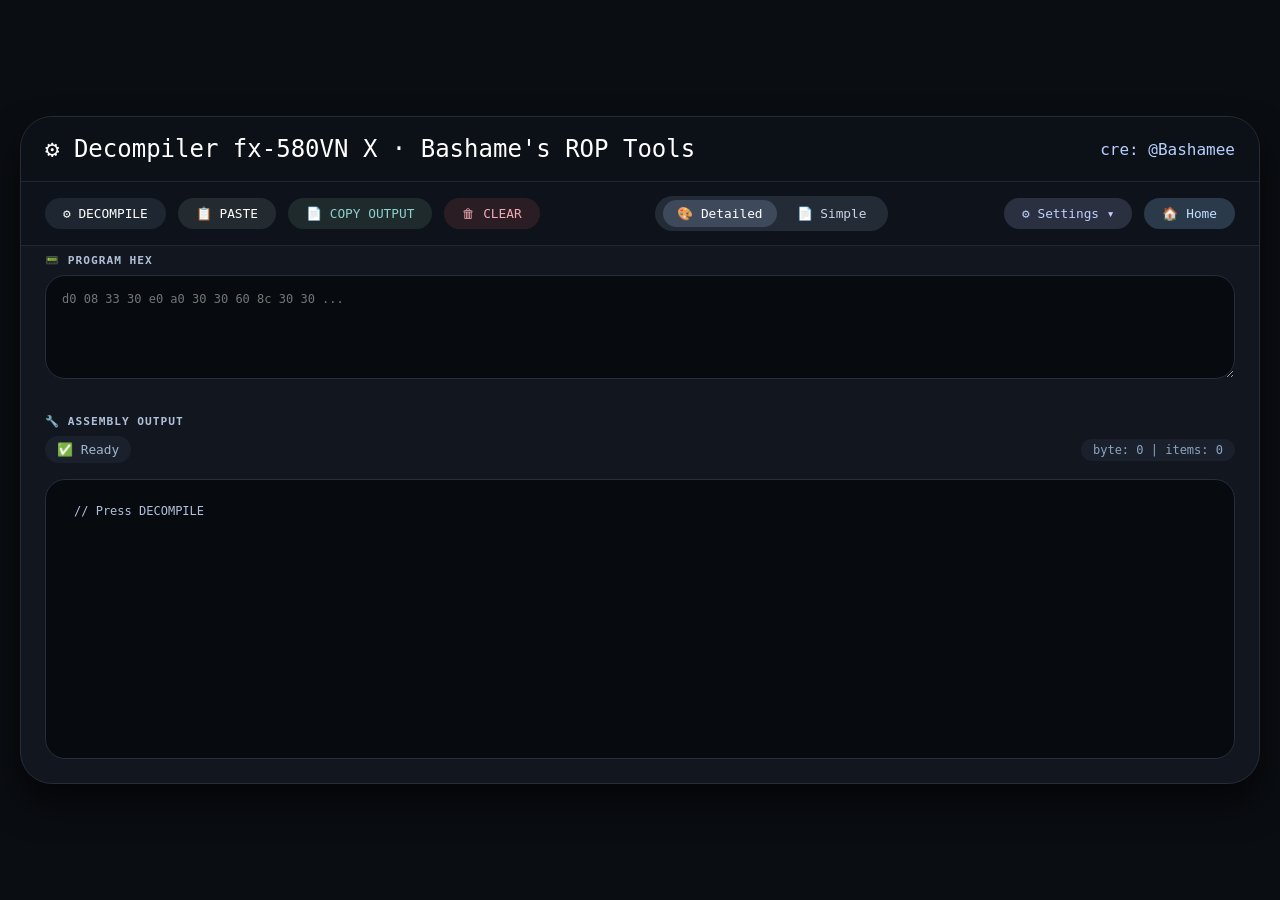
==== commit 31361a6f: "ngol" ====
--- a/decompiler580vnx/index.html
+++ b/decompiler580vnx/index.html
@@ -1,83 +1,1224 @@
-<!doctype html>
+<!DOCTYPE html>
 <html lang="en">
-  <head>
-    <meta charset="UTF-8" />
-    <meta
-      name="viewport"
-      content="width=device-width, initial-scale=1.0, user-scalable=yes"
-    />
+<head>
+    <meta charset="UTF-8">
+    <meta name="viewport" content="width=device-width, initial-scale=1.0, user-scalable=yes">
     <title>Decompiler fx-580VN X · Bashame's ROP Tools</title>
-    <link
-      rel="stylesheet"
-      href="https://cdnjs.cloudflare.com/ajax/libs/font-awesome/6.4.0/css/all.min.css"
-    />
-    <link rel="stylesheet" href="css/style.css" />
-  </head>
-  <body>
-    <div class="card">
-      <div class="header">
+    <style>
+        * { box-sizing: border-box; }
+        body {
+            background: #0a0d12;
+            font-family: 'Segoe UI', 'Fira Code', 'Cascadia Code', monospace;
+            margin: 0;
+            padding: 20px;
+            display: flex;
+            justify-content: center;
+            align-items: center;
+            min-height: 100vh;
+        }
+        .card {
+            max-width: 1300px;
+            width: 100%;
+            background: #11161f;
+            border-radius: 32px;
+            box-shadow: 0 20px 35px rgba(0,0,0,0.6);
+            border: 1px solid #252d3a;
+            overflow: hidden;
+        }
+        .header {
+            padding: 18px 24px;
+            background: #0c1017;
+            border-bottom: 1px solid #1e2530;
+            display: flex;
+            justify-content: space-between;
+            align-items: center;
+            flex-wrap: wrap;
+            gap: 12px;
+        }
+        .logo-area {
+            display: flex;
+            align-items: center;
+            gap: 12px;
+        }
+        .header h1 {
+            margin: 0;
+            font-size: 1.5rem;
+            font-weight: 500;
+            color: #ffffff;
+        }
+        .credit {
+            color: #b8d0ff;
+            font-size: 1rem;
+            font-family: monospace;
+            font-weight: 500;
+        }
+        .toolbar {
+            display: flex;
+            flex-wrap: wrap;
+            gap: 12px;
+            padding: 14px 24px;
+            background: #0e121b;
+            border-bottom: 1px solid #202732;
+            align-items: center;
+        }
+        .addr-input {
+            background: #1a212c;
+            border: 1px solid #3a4a5a;
+            border-radius: 60px;
+            padding: 6px 12px;
+            color: white;
+            font-family: monospace;
+            font-size: 0.9rem;
+            width: 100px;
+            text-align: center;
+        }
+        button {
+            background: #1e2632;
+            border: none;
+            padding: 8px 18px;
+            border-radius: 60px;
+            font-family: inherit;
+            font-size: 0.8rem;
+            font-weight: 500;
+            color: #ffffff;
+            cursor: pointer;
+            transition: 0.2s ease;
+        }
+        button:hover { background: #2f3a48; transform: translateY(-1px); }
+        button:active { transform: translateY(1px); }
+        .mode-switch {
+            margin-left: auto;
+            background: #232b36;
+            display: flex;
+            gap: 6px;
+            padding: 4px 8px;
+            border-radius: 60px;
+        }
+        .mode-btn {
+            background: transparent;
+            padding: 6px 14px;
+            border-radius: 40px;
+            color: #cbd5e6;
+        }
+        .mode-btn.active { background: #3e4a5c; color: white; }
+        .clear-btn { background: #2a1e24; color: #f2a9b5; }
+        .copy-btn { background: #1e2a2c; color: #8dd0cf; }
+        .paste-btn { background: #232a30; }
+        .home-btn { background: #2a3a4a; color: #c0e0ff; }
+        .toggle-labels-btn { background: #2a4a3a; color: #8bcb8b; }
+        .show-keys-btn { background: #2a4a3a; color: #8bcb8b; }
+        /* Settings menu */
+        .settings-btn { background: #2a3040; color: #c0d0ff; position: relative; }
+        .settings-dropdown {
+            display: none; position: absolute; top: calc(100% + 6px); right: 0;
+            background: #141c28; border: 1px solid #2e3a4e; border-radius: 16px;
+            padding: 10px 0; min-width: 220px; z-index: 999;
+            box-shadow: 0 8px 24px rgba(0,0,0,0.5);
+        }
+        .settings-dropdown.show { display: block; }
+        .settings-item {
+            display: flex; align-items: center; justify-content: space-between;
+            padding: 7px 16px; font-size: 0.8rem; color: #b0c0d8; cursor: pointer;
+            gap: 12px; white-space: nowrap;
+        }
+        .settings-item:hover { background: #1e2a3a; }
+        .settings-item .toggle-pill {
+            width: 34px; height: 18px; border-radius: 9px; background: #3e5080;
+            position: relative; transition: 0.2s; flex-shrink: 0;
+        }
+        .settings-item .toggle-pill.on { background: #4a8a5a; }
+        .settings-item .toggle-pill::after {
+            content: ''; position: absolute; width: 14px; height: 14px;
+            border-radius: 50%; background: #fff; top: 2px; left: 2px; transition: 0.2s;
+        }
+        .settings-item .toggle-pill.on::after { left: 18px; }
+        .settings-divider { height: 1px; background: #2a3a4a; margin: 6px 0; }
+        .settings-addr-row {
+            display: flex; align-items: center; gap: 6px; padding: 5px 16px; font-size: 0.8rem; color: #b0c0d8;
+        }
+        .settings-addr-row input {
+            background: #1a212c; border: 1px solid #3a4a5a; border-radius: 30px;
+            padding: 3px 8px; color: white; font-family: monospace; font-size: 0.8rem;
+            width: 75px; text-align: center;
+        }
+        .settings-label { color: #8da3c0; font-size: 0.75rem; }
+        .addr-tag { font-size: 0.7rem; color: #7090b0; }
+        textarea {
+            width: 100%;
+            background: #070a0f;
+            border: 1px solid #262e3a;
+            color: #ffffff;
+            font-family: 'Fira Code', monospace;
+            font-size: 12px;
+            padding: 16px;
+            resize: vertical;
+            border-radius: 20px;
+            outline: none;
+        }
+        .input-container, .output-container { padding: 8px 24px 24px 24px; }
+        label {
+            font-size: 0.7rem;
+            text-transform: uppercase;
+            letter-spacing: 1px;
+            font-weight: 600;
+            color: #b0c0d8;
+            display: block;
+            margin-bottom: 8px;
+        }
+        .output-list {
+            background: #070a0f;
+            border: 1px solid #262e3a;
+            border-radius: 20px;
+            padding: 12px 16px;
+            min-height: 280px;
+            max-height: 520px;
+            overflow-y: auto;
+            font-family: 'Fira Code', monospace;
+            font-size: 12px;
+            color: #ffffff;
+        }
+        .gadget-line {
+            display: flex;
+            align-items: center;
+            flex-wrap: wrap;
+            gap: 8px 12px;
+            padding: 6px 4px;
+            border-bottom: 1px solid #20262e;
+            font-family: 'Fira Code', monospace;
+            font-size: 12px;
+        }
+        .hex-badge {
+            background: #1e2a3a;
+            border-radius: 40px;
+            padding: 3px 12px;
+            font-weight: 600;
+            color: #ffffff;
+            font-size: 12px;
+            border: 1px solid #3e5a7a;
+        }
+        .arrow { color: #8aaec0; font-size: 1rem; }
+        .addr {
+            color: #f5d67b;
+            font-weight: 600;
+            background: #2a2418;
+            padding: 2px 8px;
+            border-radius: 20px;
+            font-size: 11px;
+        }
+        .gadget-name { color: #8bcb8b; font-weight: 500; font-size: 12px; }
+        .gadget-name-unknown { color: #f28b82; font-size: 12px; }
+        .data-name { color: #7aa2f7; font-weight: 500; font-size: 12px; }
+        .label-name { color: #e8c86a; font-weight: 500; font-size: 12px; }
+        .location {
+            margin-left: auto;
+            color: #6c86a3;
+            font-size: 11px;
+            font-family: monospace;
+            background: #1a1f2a;
+            padding: 2px 8px;
+            border-radius: 20px;
+        }
+        .status-bar {
+            display: flex;
+            justify-content: space-between;
+            align-items: center;
+            margin-bottom: 16px;
+            flex-wrap: wrap;
+            gap: 8px;
+        }
+        .status {
+            font-size: 0.8rem;
+            color: #a0b8d0;
+            padding: 6px 12px;
+            background: #1a212c;
+            border-radius: 40px;
+            font-family: monospace;
+            display: inline-block;
+        }
+        .stats {
+            font-size: 0.75rem;
+            color: #8da3c0;
+            background: #1a212c;
+            padding: 4px 12px;
+            border-radius: 40px;
+            font-family: monospace;
+        }
+    </style>
+</head>
+<body>
+<div class="card">
+    <div class="header">
         <div class="logo-area">
-          <h1>
-            <i class="fa-solid fa-gear"></i> Decompiler fx-580VN X · Bashame's
-            ROP Tools
-          </h1>
+            <h1>⚙️ Decompiler fx-580VN X · Bashame's ROP Tools</h1>
         </div>
         <div class="credit">cre: @Bashamee</div>
-      </div>
-      <div class="toolbar">
-        <button id="decompileBtn">
-          <i class="fa-solid fa-gear"></i> DECOMPILE
-        </button>
-        <button id="pasteBtn" class="paste-btn">
-          <i class="fa-solid fa-clipboard"></i> PASTE
-        </button>
-        <button id="copyBtn" class="copy-btn">
-          <i class="fa-solid fa-file"></i> COPY OUTPUT
-        </button>
-        <button id="clearBtn" class="clear-btn">
-          <i class="fa-solid fa-trash"></i> CLEAR
-        </button>
-        <input
-          type="text"
-          id="startAddrInput"
-          class="addr-input"
-          value="d730"
-          placeholder="start addr"
-        />
+    </div>
+    <div class="toolbar">
+        <button id="decompileBtn">⚙️ DECOMPILE</button>
+        <button id="pasteBtn" class="paste-btn">📋 PASTE</button>
+        <button id="copyBtn" class="copy-btn">📄 COPY OUTPUT</button>
+        <button id="clearBtn" class="clear-btn">🗑 CLEAR</button>
         <div class="mode-switch">
-          <button id="modeDetailBtn" class="mode-btn active">
-            <i class="fa-solid fa-palette"></i> Detailed
-          </button>
-          <button id="modeSimpleBtn" class="mode-btn">
-            <i class="fa-solid fa-file"></i> Simple
-          </button>
+            <button id="modeDetailBtn" class="mode-btn active">🎨 Detailed</button>
+            <button id="modeSimpleBtn" class="mode-btn">📄 Simple</button>
         </div>
-        <a href="../" style="text-decoration: none"
-          ><button class="home-btn">
-            <i class="fa-solid fa-house"></i> Home
-          </button></a
-        >
-      </div>
-      <div class="input-container">
-        <label><i class="fa-solid fa-microchip"></i> PROGRAM HEX</label>
-        <textarea
-          id="hexInput"
-          rows="5"
-          placeholder="d0 08 33 30 e0 a0 30 30 60 8c 30 30 ..."
-        ></textarea>
-      </div>
-      <div class="output-container">
-        <label><i class="fa-solid fa-wrench"></i> ASSEMBLY OUTPUT</label>
+        <div style="position:relative;margin-left:auto;">
+            <button id="settingsBtn" class="settings-btn">⚙️ Settings ▾</button>
+            <div class="settings-dropdown" id="settingsDropdown">
+                <div class="settings-addr-row">
+                    <span class="settings-label">dest</span>
+                    <input type="text" id="startAddrInput" value="d730" placeholder="d730">
+                    <span class="addr-tag">runtime</span>
+                </div>
+                <div class="settings-addr-row">
+                    <span class="settings-label">src</span>
+                    <input type="text" id="backupAddrInput" value="e9e0" placeholder="e9e0">
+                    <span class="addr-tag">backup</span>
+                </div>
+                <div class="settings-divider"></div>
+                <div class="settings-item" id="settingLabels">
+                    <span>🏷️ Labels (adr_of)</span>
+                    <span class="toggle-pill on" id="pillLabels"></span>
+                </div>
+                <div class="settings-item" id="settingKeys">
+                    <span>🔑 Show key names</span>
+                    <span class="toggle-pill on" id="pillKeys"></span>
+                </div>
+                <div class="settings-item" id="settingAddrs">
+                    <span>📍 Show RAM addresses</span>
+                    <span class="toggle-pill on" id="pillAddrs"></span>
+                </div>
+                <div class="settings-item" id="settingAddrNames">
+                    <span>🗂️ Show addr names</span>
+                    <span class="toggle-pill on" id="pillAddrNames"></span>
+                </div>
+                <div class="settings-divider"></div>
+                <div class="settings-item" id="settingHexMode" style="gap:6px;">
+                    <span>🔢 Format:</span>
+                    <span id="hexModeLabel" style="color:#8bcb8b;font-family:monospace;font-size:0.8rem;">hex</span>
+                    <span class="toggle-pill" id="pillHexMode" style="margin-left:auto;"></span>
+                    <span id="hexModeLabel2" style="color:#7aa2f7;font-family:monospace;font-size:0.8rem;">0x</span>
+                </div>
+            </div>
+        </div>
+        <a href="../" style="text-decoration:none;"><button class="home-btn">🏠 Home</button></a>
+    </div>
+    <div class="input-container">
+        <label>📟 PROGRAM HEX</label>
+        <textarea id="hexInput" rows="5" placeholder="d0 08 33 30 e0 a0 30 30 60 8c 30 30 ..."></textarea>
+    </div>
+    <div class="output-container">
+        <label>🔧 ASSEMBLY OUTPUT</label>
         <div class="status-bar">
-          <div class="status" id="statusMsg">
-            <i class="fa-solid fa-check"></i> Ready
-          </div>
-          <div class="stats" id="statsMsg"></div>
+            <div class="status" id="statusMsg">✅ Ready</div>
+            <div class="stats" id="statsMsg"></div>
         </div>
         <div id="outputList" class="output-list"></div>
-      </div>
     </div>
-
-    <script src="js/main.js"></script>
-  </body>
-</html>
+</div>
+
+<script>
+    // --------------------------------------------------------------
+    // DATABASE (gadgets + labels)
+    // --------------------------------------------------------------
+    const addrToName = new Map();
+
+    function addEntry(hexAddr, name) {
+        let num = parseInt(hexAddr, 16);
+        if (!isNaN(num) && !addrToName.has(num)) addrToName.set(num, name);
+    }
+
+    function normalizeName(name) {
+        return name
+            .replace(/\s*=\s*/g, '=')
+            .replace(/\s*\+=\s*/g, '+=')
+            .replace(/\s*-=\s*/g, '-=')
+            .replace(/\s*>>\s*/g, '>>')
+            .replace(/\s*<<\s*/g, '<<')
+            .replace(/\s*,\s*/g, ',')
+            .replace(/\s+/g, ' ')
+            .trim();
+    }
+
+    // ========== GADGET LIST (gốc) ==========
+    const gadgetList = [
+        ["09fa8","setlr"],["308d0","setlr_pc"],["0a05c","DI,RT"],
+        ["23f9e","calc_checksum_set_f004"],["23fa6","calc_checksum_no_set_f004"],
+        ["23fad","calc_checksum_0"],["23fc0","calc_checksum_1"],["23fd4","calc_checksum_2"],
+        ["23fea","calc_checksum_3"],["23f21","pr_checksum"],["09ca0","[er8]+=er2,pop xr8"],
+        ["2702e","sp=er14,pop er14,rt"],["12da6","sp=er14,pop qr8"],
+        ["23f82","sp=er14,pop qr8,pop qr0"],["20d60","sp=er14,pop er14"],
+        ["21f74","sp=er6,pop er8"],["09820","sp=er14,pop xr12"],["13aac","sp=er14,pop qr8,pop er6"],
+        ["0ac34","er14=sp,rt"],["0a8a8","nop"],["13b66","er0+=er0,er0+=er2,er8=[er0]"],
+        ["13b9a","er0+=er0,er2+=er0,er0=[er2]"],
+        ["1ec0c","pop ea"],["27030","pop er14,rt"],["13332","pop er0,rt"],["18974","pop er2"],
+        ["250a6","pop er4"],["0a8a6","pop er8"],["16eca","pop er12,rt"],["17bda","pop qr0"],
+        ["12da8","pop qr8"],["177da","pop r0"],["1844a","pop r8"],["1622e","pop xr0"],
+        ["1d040","pop xr4"],["183a6","pop xr8"],["0d516","pop er10"],["0d04c","pop r12"],
+        ["12602","pop er0"],["21636","pop er12"],["15c78","pop er14"],["13ab0","pop er6"],
+        ["1dcf6","pop er6,rt"],["20730","pop xr12"],["16d88","pop er4,rt"],["16d7c","pop er8,rt"],
+        ["17072","pop qr0,rt"],["14c50","pop qr8,rt"],["15fc0","pop r4"],["16210","pop r4,rt"],
+        ["14c98","pop r9"],["10e5a","pop xr12,rt"],["1d972","pop xr4,rt"],["0e5e2","pop xr8,rt"],
+        ["093b8","pop er2,pop er8,er0=er2,rt"],["1893a","pop er0,pop er4"],
+        ["16754","pop er4,pop er8"],["201f6","pop er4,pop er12,pop r9"],
+        ["14bd8","er0+=er4,rt"],["13b80","er4+=er0,r8=r8,rt"],["21ba8","er0+=er8,rt"],
+        ["21bae","er2+=er8,rt"],["2fa0c","er0+=er2,rt"],["16078","er0+=1,rt"],
+        ["09ce4","r0+=1,rt"],["14fcc","er0+=er6,er10=er0,rt"],["20838","and r0,0f"],
+        ["24008","er6=er0,er0=er8,pop qr8"],["16170","er8=er0"],
+        ["0ea70","er2=er0,er0=er2,pop er8,rt"],["14bd6","er2=er0,er0+=er4,rt"],
+        ["0bf30","er0=er2,rt"],["2470a","er0=er4,pop er4"],["2f786","er0=er8,pop er8,rt"],
+        ["0a246","er0=er8,pop er8"],["15386","er0=er8"],["1edea","er0=er6,pop er8,pop xr4,rt"],
+        ["28c86","er2=er0,r0=r4,r1=0,pop xr4,rt"],["2ffc0","r0=r5,pop er4"],
+        ["1abb0","r0=r2=0"],["1abb2","r0=r2"],["15fde","r2=r0,pop er0"],
+        ["164e4","r2=r0,pop r6,pop er12"],["177b4","r2=0,r7=4"],["1ca8a","r0=0"],
+        ["1DD54","r0=0,rt"],["1DD58","r0=1,rt"],["18978","r0=0,pop er2"],["2ac30","r1=0,rt"],
+        ["16df2","r5=0,rt"],["17b32","er14=er0,pop xr0"],["0ac7c","er0=er12,pop er12,rt"],
+        ["13916","er10=er2,rt"],["20b52","er0=er10,pop xr8"],["1e60c","er0=1,rt"],
+        ["180d2","er2=0,er4=0,er6=0,er8=1,rt"],["09caa","er2=0,r0=2,[er8]=er2,pop xr8"],
+        ["0a88a","er2=1,r0=r2,rt"],["09c9e","r0=0,[er8]+=er2,pop xr8"],
+        ["27e7c","r2=1,r0=r2,pop er4,pop er8,rt"],["27e92","r0=r1,rt"],
+        ["14fce","er10=er0,rt"],["283fe","er2=0,er0=er2,pop er8"],["140e4","er0=er6,er2=er12"],
+        ["16e18","r4=0"],["0eda0","er0=0,rt"],
+        ["16d9a","[er2]=er0,r2=0,pop er4,rt"],["139d8","[er0]=er2,rt"],["208b2","[er0]=r2,rt"],
+        ["203D2","[er0]=r2"],["176d4","[er2]=r0,r2=0"],["09ca4","[er8]=er2,pop xr8"],
+        ["13330","[er4]=er0,pop er0,rt"],["1a588","[ea]=qr0"],["22226","[er12]=er14,pop xr4,pop qr8"],
+        ["1332a","[er4]+=1,rt"],["13336","[er4]-=1,rt"],["19e5a","er8=[ea+],rt"],
+        ["16614","[er2]=r0,r0=0"],
+        ["16d7a","er4=[er8],pop er8,rt"],["13b9e","er0=[er2],r2=9,rt"],["13b6a","er8=[er0],rt"],
+        ["09e4a","r0=[er2]"],["18274","r0=[er0]"],["298dc","er0=[er0],pop xr8,rt"],
+        ["09fdc","r0=[ea],rt"],["21f72","sp=[er8],pop er8"],
+        ["1c2c0","qr0=[ea],lea D002H,[ea]=qr0"],["1c64a","er6=[ea]"],
+        ["09e8a","er0-=er2,rt"],["29a40","er0-=er12,pop er8,pop er12,rt"],["09e98","r0-=1,rt"],
+        ["0ac5a","r0-=r8,pop er8,rt"],
+        ["122d4","or r0,r1"],["1a5c2","or qr0,qr8"],
+        ["20830","r0>>4,rt"],["1bb28","qr0>>4,rt"],["1bb5c","r0<<4,rt"],["1bb70","r1<<4,rt"],
+        ["1bb5a","er0<<4,rt"],["1bb56","xr0<<4,rt"],["1bb4e","qr0<<4,rt"],
+        ["0c790","er0-er2_gt,r0=0|r0=1,rt"],["09ae6","er0-er2_eq,r0=1|r0=0,rt"],
+        ["0c7a8","er2-er0_gt,r0=0|r0=1,rt"],["2abda","er0-er2_le,er0=er2,rt"],
+        ["297e2","er8-er0_lt,pop xr8"],["091ec","r0-0_lt,rt"],["091f4","r1-0_lt,rt"],
+        ["14bd4","er0*=r2,er2=er0,er0+=er4,rt"],["14fca","er0*=r2,er0+=er6,er10=er0,rt"],
+        ["28C54","er0/=r2,rt"],
+        ["160c2","sp+=20"],["162d4","sp+=10"],["168f0","sp+=2"],["1d3c8","sp+=4"],
+        ["09932","sp+=6,pop qr8"],["13184","sp+=50,pop qr8"],["131f6","sp+=20,pop qr8"],
+        ["13320","sp+=30,pop qr8"],["15c76","sp+=30,pop er14"],["1d3f2","sp+=2,r0=0"],
+        ["1d798","sp+=20,pop xr12"],["21634","sp+=10,pop er12"],["21b9c","sp+=60,pop xr8"],
+        ["284ac","sp+=4,pop xr8"],["08f74","sp+=64,pop er6,pop qr8"],
+        ["098ec","sp+=4,pop qr8,pop xr4"],["13412","sp+=40,pop qr8,pop xr4"],
+        ["138a6","sp+=60,pop qr8,pop xr4"],["18266","sp+=50,pop qr8,pop xr4"],
+        ["193a0","sp+=50,pop xr4,pop qr8"],["202b0","sp+=120,pop qr8,pop xr4"],
+        ["20660","sp+=2,pop xr4,pop qr8"],["21b9a","sp+=120,pop xr8"],
+        ["26b12","sp+=2,r0=1,pop er8"],["2122a","sp+=32,r2=r0,pop xr8"],
+        ["18614","?r0=00"],["33030","brk"],["0d71c","[ea]+=1,r0=3"],["2c81e","[ea]-=1,pop xr4"],
+        ["24836","B LEAVE"],
+        ["09450","BL memcpy,pop er0"],["203CC","BL strcpy"],["203E0","BL strcat"],
+        ["09D3A","BL memset,pop er2"],["23CAC","BL delay,pop xr0"],["20C40","BL line_print"],
+        ["23F62","BL printline"],["24004","BL hex_byte,er6=er0,er0=er8,pop qr8"],
+        ["20A50","BL smart_strcpy,pop er8"],["0A052","BL zero_KO"],["28AC2","BL line_draw"],
+        ["09AD4","BL render.ddd4"],["2B2BA","memcpy_auto_jmp"],["08f80","line_print"],
+        ["25c1c","getkeycode"],["09E96","[ea+]=r0,r0-=1,bne"],["09C20","cmp_ea"],
+        ["17922","calc_func"],["16082","cvt_hex_1"],["160f8","cvt_hex_2"],
+        ["10f20","memcpy_length_rn/8"],["1700e","memcpy_length_rn/2,pop qr0"],["13324","pop pc"],
+        ["0E5C8","strcpy"],["2EDA0","strcat"],["26FFA","memcpy"],["0A8AA","memmove"],
+        ["29A2C","strlen"],["1EB94","memset"],["203C2","smart_strcpy"],["203D6","smart_strcat"],
+        ["203B8","smart_strlen_n"],["2086C","basen_base_print"],["23DCC","smallprint"],
+        ["08F7C","line_print.col_0"],["08F7E","line_print"],["23DC8","printline"],
+        ["09470","render.e3d4"],["0947C","render.ddd4"],["09848","render_bitmap"],
+        ["09D34","memzero"],["26086","reset_routine"],["24BD6","get_string_constant"],
+        ["08C0C","fill_screen"],["08F02","str_decompress_print"],["09F3C","delay"],
+        ["0A1CE","_start"],["293D8","main"],["09440","buf1_to_buf2"],["09458","buf2_to_buf1"],
+        ["2AB26","byte_strlen_n"],["23C4C","diagnostic_mode"],["0ACB6","f_0ACB6"],
+        ["0AD92","diagnostic_wait_key"],["0E826","check_any_key_pressed__"],["23CB4","diagnostic"],
+        ["24344","diag_scr_888_ws"],["23DD6","diag_scr_fill_ws"],["23DDA","waitshift_striped"],
+        ["23DDE","waitshift"],["23DE4","diag_scr_ckb1_ws"],["23E40","diag_scr_ckb2_ws"],
+        ["23E6A","diag_scr_version"],["23E92","diag_print_ver"],["23EEE","diag_checksum"],
+        ["23F8A","store_reg_to_stack"],["23EC8","diag_print_pd"],["23F9A","diag_calc_checksum"],
+        ["09A24","pd_value"],["24010","hex_byte"],["16EAE","byte_hex"],["09938","hex_to_dec"],
+        ["2541A","diag_serial_num"],["10E5E","get_serial_num"],["23D5A","diag_check_key"],
+        ["2641A","diag_contrast"],["2C58A","diag_8_keytest"],["1F24E","getscancode"],
+        ["2F5EA","getkey"],["25C1A","getkeycode"],["29892","cvt_key"],["0A0E0","setsfr"],
+        ["19808","byte_to_bcd"],["19832","bcd_to_byte"],["08E62","line_draw"],["091FC","pixel_draw"],
+        ["090D2","draw_glyph"],["2EDC8","line_print__call__"],["0996C","str_decompress_print__call__"],
+        ["099C2","str_decompress_print__call1__"],["0904E","char_print_1byte"],["09056","char_print"],
+        ["09238","char_get_14"],["09318","char_get_l14"],["0A16A","zero_KO"],["09DE6","assign_var"],
+        ["08C60","buffer_clear"],["0AC30","ENTER"],["0AC38","LEAVE"],["224DE","LEAVE1"],
+        ["22D66","LEAVE2"],["13D92","LEAVE3"],["2110A","LEAVE4"],["1652C","num_add"],
+        ["16538","num_sub"],["16544","num_mul"],["16550","num_div"],["1D24A","num_add_1"],
+        ["1D236","num_sub_1"],["1D272","num_mul_1"],["1D25E","num_div_1"],["20C46","num_output_print"],
+        ["1D950","num_fromdigit"],["1DC2E","num_frombyte"],["1D898","num_invalid__"],
+        ["1DBE2","num_trunc__"],["1DAF0","num_mulxp__"],["1391A","num_random"],["13A20","num_randint"],
+        ["139D2","num_normalize"],["1DC8A","num_to_byte"],["279B6","num_to_str"],["1DCE4","num_cpy"],
+        ["1D902","num_cmp"],["16844","num_sin"],["1684E","num_cos"],["168E4","num_tan"],
+        ["2AD4C","display_menu"],["093D2","draw_byte"],
+        ["2045c","pop xr4,pop xr12"],["1c696","[ea+] = er0"]
+    ];
+
+    // Bổ sung các gadget mới
+    gadgetList.push(["13622","pop qr8"]);
+    gadgetList.push(["1fcf4","pop er4"]);
+    gadgetList.push(["09d3e","pop er2"]);
+    gadgetList.push(["10e80","pop ea, r6-=1_ne,call 10e6e|pop xr4"]);
+    gadgetList.push(["1216a","pop er0"]);
+    gadgetList.push(["17b34","pop xr0"]);
+    gadgetList.push(["1622e","pop xr0"]);
+
+    for (let g of gadgetList) {
+        addEntry(g[0], normalizeName(g[1]));
+    }
+
+    // ========== SPECIAL GADGETS (NO POP DATA) ==========
+    const specialNoPopGadgets = new Set([
+        "sp=er14,pop er14,rt",
+        "sp=er14,pop qr8",
+        "sp=er14,pop qr8,pop qr0",
+        "sp=er14,pop er14",
+        "sp=er6,pop er8",
+        "sp=er14,pop xr12",
+        "sp=er14,pop qr8,pop er6",
+        "sp+=6,pop qr8",
+        "sp+=50,pop qr8",
+        "sp+=20,pop qr8",
+        "sp+=30,pop qr8",
+        "sp+=30,pop er14",
+        "sp+=2,r0=0",
+        "sp+=20,pop xr12",
+        "sp+=10,pop er12",
+        "sp+=60,pop xr8",
+        "sp+=4,pop xr8",
+        "sp+=64,pop er6,pop qr8",
+        "sp+=4,pop qr8,pop xr4",
+        "sp+=40,pop qr8,pop xr4",
+        "sp+=60,pop qr8,pop xr4",
+        "sp+=50,pop qr8,pop xr4",
+        "sp+=50,pop xr4,pop qr8",
+        "sp+=120,pop qr8,pop xr4",
+        "sp+=2,pop xr4,pop qr8",
+        "sp+=120,pop xr8",
+        "sp+=2,r0=1,pop er8",
+        "sp+=32,r2=r0,pop xr8"
+    ]);
+
+    function getPopSizes(gadgetName) {
+        if (!gadgetName) return null;
+        let pops = [];
+        let regex = /pop\s+([^,]+(?:,[^,]+)*)/gi;
+        let match;
+        while ((match = regex.exec(gadgetName)) !== null) {
+            let popPart = match[1];
+            let tokens = popPart.split(',');
+            for (let token of tokens) {
+                token = token.trim();
+                if (token === '' || token === 'rt' || token === 'pop' || token === 'sp') continue;
+                if (token === 'ea') pops.push(2);
+                else if (token === 'pc') pops.push(2);
+                else if (token === 'psw') pops.push(1);
+                else if (token.startsWith('qr')) {
+                    for (let i = 0; i < 4; i++) pops.push(2);
+                }
+                else if (token.startsWith('xr')) {
+                    for (let i = 0; i < 2; i++) pops.push(2);
+                }
+                else if (token.startsWith('er')) pops.push(2);
+                else if (token.startsWith('r')) pops.push(1);
+            }
+        }
+        return pops.length ? pops : null;
+    }
+
+    const MIN_VALID_CALL_ADDR = 0x8000;
+
+    function normalizeAddress(addr) {
+        if (addr === 0x09c21) return 0x09c20;
+        if (addr === 0x0947e) return 0x0947c;
+        if ((addr & 1) && addrToName.has(addr - 1)) return addr - 1;
+        return addr;
+    }
+
+    function hexToBytes(hexStr) {
+        let clean = hexStr.replace(/\s+/g, '');
+        if (!clean) return [];
+        if (clean.length % 2) clean = clean.slice(0, -1);
+        let bytes = [];
+        for (let i = 0; i < clean.length; i += 2)
+            bytes.push(parseInt(clean.substr(i,2),16));
+        return bytes;
+    }
+
+    // ========== KEY MAPPING (little-endian values) ==========
+    const keyMap = new Map();
+    const keyTable = [
+        [0x0180, "SHIFT"], [0x0280, "ALPHA"], [0x0440, "←"], [0x0880, "→"],
+        [0x0480, "↑"], [0x0840, "↓"], [0x1080, "MENU"], [0x0140, "OTPN"],
+        [0x0240, "CALC"], [0x1040, "∫"], [0x0240, "X"], [0x0120, "⁄"],
+        [0x0220, "√"], [0x0420, "x²"], [0x0820, "xˆ"], [0x1020, "log"],
+        [0x2020, "IN"], [0x0110, "(-)"], [0x0210, "ĐỘ"], [0x0410, "x^-1"],
+        [0x0810, "SIN"], [0x1010, "COS"], [0x2010, "TAN"], [0x0108, "STO"],
+        [0x0208, "ENG"], [0x0408, "("], [0x0808, ")"], [0x1008, "S<=>D"],
+        [0x2008, "M+"], [0x1004, "AC"], [0x1002, "÷"], [0x1001, "-"],
+        [0x4004, "x10"], [0x4001, "="], [0x4010, "0"], [0x0101, "1"],
+        [0x0201, "2"], [0x0401, "3"], [0x0102, "4"], [0x0202, "5"],
+        [0x0402, "6"], [0x0104, "7"], [0x0204, "8"], [0x0404, "9"],
+        [0x0804, "DEL"], [0x0802, "×"], [0x0801, "+"], [0x4008, "."],
+        [0x4002, "ANS"]
+    ];
+    for (let [val, name] of keyTable) {
+        keyMap.set(val, name);
+    }
+
+    // Parse items from bytes, with dest and src addresses
+    function parseToItems(bytes, startAddrDest, startAddrSrc) {
+        let items = [];
+        let offset = 0;
+        let i = 0;
+        while (i < bytes.length) {
+            let ramAddrDest = startAddrDest + offset;
+            let ramAddrSrc = startAddrSrc + offset;
+            if (i + 3 < bytes.length) {
+                let zz = bytes[i], yy = bytes[i+1], third = bytes[i+2], fourth = bytes[i+3];
+                if (third >= 0x30 && third <= 0x39 && fourth === 0x30) {
+                    let X = third - 0x30;
+                    let rawAddr = (X << 16) | (yy << 8) | zz;
+                    if (rawAddr === 0x03030) {
+                        // pad: push 2 single bytes
+                        items.push({ type: 'data', hexBytes: [zz], value: zz, ramAddrDest, ramAddrSrc });
+                        offset++;
+                        items.push({ type: 'data', hexBytes: [yy], value: yy, ramAddrDest: startAddrDest+offset, ramAddrSrc: startAddrSrc+offset });
+                        i += 2; offset++;
+                        continue;
+                    }
+                    if (rawAddr < MIN_VALID_CALL_ADDR) {
+                        // not a call: push 4 single bytes
+                        for (let b of [zz, yy, third, fourth]) {
+                            items.push({ type: 'data', hexBytes: [b], value: b, ramAddrDest: startAddrDest+offset, ramAddrSrc: startAddrSrc+offset });
+                            offset++;
+                        }
+                        i += 4;
+                        continue;
+                    }
+                    let fixedAddr = normalizeAddress(rawAddr);
+                    let name = addrToName.get(fixedAddr);
+                    items.push({
+                        type: 'call',
+                        hexBytes: [zz, yy, third, fourth],
+                        addr: fixedAddr,
+                        name: name || null,
+                        ramAddrDest,
+                        ramAddrSrc
+                    });
+                    i += 4;
+                    offset += 4;
+                    if (name && !specialNoPopGadgets.has(name)) {
+                        let popSizes = getPopSizes(name);
+                        if (popSizes && popSizes.length > 0) {
+                            let totalBytes = popSizes.reduce((a,b) => a+b, 0);
+                            if (i + totalBytes <= bytes.length) {
+                                for (let sz of popSizes) {
+                                    for (let bi = 0; bi < sz; bi++) {
+                                        const b = bytes[i];
+                                        items.push({
+                                            type: 'data',
+                                            hexBytes: [b],
+                                            value: b,
+                                            ramAddrDest: startAddrDest + offset,
+                                            ramAddrSrc: startAddrSrc + offset
+                                        });
+                                        i++; offset++;
+                                    }
+                                }
+                                continue;
+                            }
+                        }
+                    }
+                    continue;
+                }
+            }
+            // Data: push single bytes, each gets own address
+            items.push({ type: 'data', hexBytes: [bytes[i]], value: bytes[i], ramAddrDest, ramAddrSrc });
+            i++; offset++;
+        }
+        return items;
+    }
+
+
+    // Renumber labels in document order (label1 first seen top-to-bottom)
+    function resequenceLabels(items) {
+        let oldToNew = new Map();
+        let counter = 1;
+        for (let it of items) {
+            if (it.type === 'label' && !oldToNew.has(it.label)) {
+                oldToNew.set(it.label, `label${counter++}`);
+            }
+        }
+        for (let it of items) {
+            if (it.type === 'label') it.label = oldToNew.get(it.label) || it.label;
+            if (it.type === 'data' && it.labelRef) {
+                it.labelRef.label = oldToNew.get(it.labelRef.label) || it.labelRef.label;
+            }
+        }
+        return items;
+    }
+
+    // Function to add label references to items
+    function addLabelReferences(items, startAddrDest, startAddrSrc) {
+        let addrToItemIdx = new Map();
+        for (let idx = 0; idx < items.length; idx++) {
+            const it = items[idx];
+            addrToItemIdx.set(it.ramAddrDest, idx);
+            addrToItemIdx.set(it.ramAddrSrc, idx);
+        }
+
+        let labelCounter = 1;
+        let labelMap = new Map();
+
+        // Scan pairs of consecutive single-byte items for address references
+        for (let idx = 0; idx < items.length - 1; idx++) {
+            const it0 = items[idx];
+            const it1 = items[idx + 1];
+            if (it0.type !== 'data' || it1.type !== 'data') continue;
+            if (it0.hexBytes.length !== 1 || it1.hexBytes.length !== 1) continue;
+            // little-endian: first byte is low, second is high
+            const val = (it1.value << 8) | it0.value;
+            if (!addrToItemIdx.has(val)) continue;
+            const targetIdx = addrToItemIdx.get(val);
+            const targetItem = items[targetIdx];
+            let isSrc = false;
+            if (targetItem.ramAddrSrc === val) isSrc = true;
+            else if (targetItem.ramAddrDest === val) isSrc = false;
+            else continue;
+            if (!labelMap.has(val)) {
+                labelMap.set(val, `label${labelCounter++}`);
+            }
+            const labelName = labelMap.get(val);
+            it0.labelRef = { label: labelName, isSrc, originalValue: val };
+            it1.labelSecond = true; // this byte is the high byte of the pair, consumed by it0
+            idx++; // skip next item since it's consumed
+        }
+
+        let labelItems = [];
+        for (let [addr, labelName] of labelMap.entries()) {
+            const targetIdx = addrToItemIdx.get(addr);
+            if (targetIdx !== undefined) {
+                labelItems.push({ type: 'label', label: labelName, insertBefore: targetIdx, addr });
+            }
+        }
+        labelItems.sort((a,b) => b.insertBefore - a.insertBefore);
+        for (let li of labelItems) {
+            items.splice(li.insertBefore, 0, { type: 'label', label: li.label, addr: li.addr });
+        }
+
+        // Merge consecutive labels
+        let merged = false;
+        do {
+            merged = false;
+            for (let i = 0; i < items.length - 1; i++) {
+                if (items[i].type === 'label' && items[i+1].type === 'label') {
+                    let keepLabel = items[i].label;
+                    let removeLabel = items[i+1].label;
+                    items.splice(i+1, 1);
+                    for (let it of items) {
+                        if (it.type === 'data' && it.labelRef && it.labelRef.label === removeLabel) {
+                            it.labelRef.label = keepLabel;
+                        }
+                    }
+                    merged = true;
+                    break;
+                }
+            }
+        } while (merged);
+
+        return items;
+    }
+
+    // ========== ADDR NAME MAP ==========
+    const addrNameMap = new Map([
+        [0x83DA, "adrcvtkey"], [0xD000, "reg0"], [0xD009, "reg0.9"],
+        [0xD110, "modifiers"], [0xD111, "mode"], [0xD112, "submode"],
+        [0xD11A, "num_format"], [0xD11B, "num_format_i"], [0xD11D, "angle_unit"],
+        [0xD138, "draw_mode"], [0xD180, "input_range"], [0xD318, "unstable_char"],
+        [0xD31A, "var_m"], [0xD324, "var_ans"], [0xD32E, "var_a"],
+        [0xD338, "var_b"], [0xD342, "var_c"], [0xD34C, "var_d"],
+        [0xD356, "var_e"], [0xD360, "var_f"], [0xD36A, "var_x"],
+        [0xD374, "var_y"], [0xD37E, "var_preans"], [0xD388, "var_z"],
+        [0xD392, "calc_history"], [0xD139, "current_screen_buffer"],
+        [0xDDD4, "screen_buffer"], [0xD137, "font_size"],
+        [0xD113, "cursor_noflash"], [0xDBD0, "magic_string"]
+    ]);
+
+    // UI state
+    let currentMode = "detail";
+    let currentItems = [];
+    let currentByteCount = 0;
+    let currentStartAddrDest = 0xd730;
+    let currentStartAddrSrc = 0xe9e0;
+    let labelMode = true;
+    let showKeys = true;
+    let showAddrs = true;
+    let showAddrNames = true;
+    let hexMode = 'hex'; // 'hex' or '0x'
+
+    const hexInput = document.getElementById('hexInput');
+    const outputDiv = document.getElementById('outputList');
+    const statusSpan = document.getElementById('statusMsg');
+    const statsSpan = document.getElementById('statsMsg');
+    const decompileBtn = document.getElementById('decompileBtn');
+    const clearBtn = document.getElementById('clearBtn');
+    const copyBtn = document.getElementById('copyBtn');
+    const pasteBtn = document.getElementById('pasteBtn');
+    const startAddrInput = document.getElementById('startAddrInput');
+    const backupAddrInput = document.getElementById('backupAddrInput');
+    const modeDetail = document.getElementById('modeDetailBtn');
+    const modeSimple = document.getElementById('modeSimpleBtn');
+    const settingsBtn = document.getElementById('settingsBtn');
+    const settingsDropdown = document.getElementById('settingsDropdown');
+
+    function updateStats(bytes, items) {
+        statsSpan.textContent = `byte: ${bytes} | items: ${items.length}`;
+    }
+
+    function setStatus(text, isError = false) {
+        statusSpan.textContent = text;
+        statusSpan.style.color = isError ? '#f28b82' : '#a0b8d0';
+        setTimeout(() => {
+            if (statusSpan.textContent === text && !isError) statusSpan.style.color = '#a0b8d0';
+        }, 2000);
+    }
+
+    function fmtAddr(n) {
+        return '0x' + n.toString(16).toLowerCase();
+    }
+
+    function getDataDisplay(it) {
+        if (labelMode && it.labelRef) {
+            const ref = it.labelRef;
+            if (ref.isSrc) {
+                const offset = currentStartAddrSrc - currentStartAddrDest;
+                return `adr_of [+${offset}] ${ref.label}`;
+            }
+            return `adr_of ${ref.label}`;
+        }
+        const byteStr = it.hexBytes.map(b => b.toString(16).padStart(2,'0')).join(' ');
+        let valHex;
+        if (hexMode === 'hex') {
+            valHex = `hex ${byteStr}`;
+        } else {
+            // 0x mode: reverse bytes (little-endian to big-endian display)
+            const reversed = [...it.hexBytes].reverse().map(b => b.toString(16).padStart(2,'0')).join('');
+            valHex = `0x${reversed.toUpperCase()}`;
+        }
+        let extra = '';
+        if (showKeys && it.hexBytes.length === 2 && keyMap.has(it.value))
+            extra += ` # [${keyMap.get(it.value)}]`;
+        if (showAddrNames && it.hexBytes.length === 2 && addrNameMap.has(it.value))
+            extra += ` # ${addrNameMap.get(it.value)}`;
+        return valHex + extra;
+    }
+
+    // Build a display item = one visual row, which may represent 1 or 2 bytes
+    function buildDisplayItems(items) {
+        const disp = [];
+        let i = 0;
+        while (i < items.length) {
+            const it = items[i];
+            if (it.type === 'label') {
+                disp.push({ kind: 'label', item: it, idx: i });
+                i++;
+                continue;
+            }
+            if (it.type === 'call') {
+                disp.push({ kind: 'call', item: it, idx: i });
+                i++;
+                continue;
+            }
+            // data (single byte)
+            if (it.labelRef) {
+                // This byte + next byte form a 2-byte address reference (adr_of)
+                disp.push({ kind: 'labelref', item: it, item2: items[i+1], idx: i });
+                i += 2; // skip both bytes
+                continue;
+            }
+            if (it.labelSecond) {
+                // consumed by previous labelRef - skip
+                i++;
+                continue;
+            }
+            // Check if next item is also a plain data byte (no label/call/labelRef between)
+            const next = items[i + 1];
+            if (next && next.type === 'data' && !next.labelSecond && !next.labelRef) {
+                // pair: show two bytes on one line
+                disp.push({ kind: 'data2', item: it, item2: next, idx: i });
+                i += 2;
+            } else {
+                // lone byte
+                disp.push({ kind: 'data1', item: it, idx: i });
+                i++;
+            }
+        }
+        return disp;
+    }
+
+    // Check if a label block (from labelIdx to next label/end) contains only data (no calls)
+    function isLabelDataOnly(items, labelIdx) {
+        let i = labelIdx + 1;
+        while (i < items.length) {
+            if (items[i].type === 'label') break; // next label
+            if (items[i].type === 'call') return false;
+            if (items[i].labelRef || items[i].labelSecond) return false; // address ref
+            i++;
+        }
+        return true;
+    }
+
+    // Collapsed label set (label name -> true if collapsed)
+    const collapsedLabels = new Set();
+
+    function makeCollapseBtn(labelName, container, labelLineDiv) {
+        const btn = document.createElement('button');
+        btn.className = 'toggle-call-btn';
+        btn.style.fontSize = '9px';
+        btn.style.padding = '1px 6px';
+        btn.title = 'Gộp hex thành một dòng';
+        btn.textContent = collapsedLabels.has(labelName) ? '▶' : '▼';
+        btn.onclick = (e) => {
+            e.stopPropagation();
+            if (collapsedLabels.has(labelName)) collapsedLabels.delete(labelName);
+            else collapsedLabels.add(labelName);
+            renderDetailedHtml();
+        };
+        return btn;
+    }
+
+    function renderDetailedHtml() {
+        const container = document.createElement('div');
+        const dispItems = buildDisplayItems(currentItems);
+        let i = 0;
+        while (i < dispItems.length) {
+            const d = dispItems[i];
+
+            if (d.kind === 'label') {
+                const it = d.item;
+                const isDataOnly = isLabelDataOnly(currentItems, d.idx);
+                const isCollapsed = collapsedLabels.has(it.label);
+
+                const lineDiv = document.createElement('div');
+                lineDiv.className = 'gadget-line';
+                lineDiv.style.paddingLeft = '0';
+                const labelSpan = document.createElement('span');
+                labelSpan.className = 'label-name';
+                labelSpan.textContent = `${it.label}:`;
+                lineDiv.appendChild(labelSpan);
+                if (isDataOnly) lineDiv.appendChild(makeCollapseBtn(it.label, container, lineDiv));
+                if (showAddrs) {
+                    const locSpan = document.createElement('span');
+                    locSpan.className = 'location';
+                    locSpan.textContent = fmtAddr(it.addr);
+                    lineDiv.appendChild(locSpan);
+                }
+                container.appendChild(lineDiv);
+
+                if (isDataOnly && isCollapsed) {
+                    // Collect all raw bytes in this label block and show as one "hex ... " line
+                    const rawBytes = [];
+                    let j = d.idx + 1;
+                    while (j < currentItems.length && currentItems[j].type !== 'label') {
+                        rawBytes.push(...currentItems[j].hexBytes);
+                        j++;
+                    }
+                    const hexLine = document.createElement('div');
+                    hexLine.className = 'gadget-line';
+                    hexLine.style.paddingLeft = '16px';
+                    const badge = document.createElement('span');
+                    badge.className = 'hex-badge';
+                    badge.textContent = rawBytes.map(b => b.toString(16).padStart(2,'0')).join(' ');
+                    hexLine.appendChild(badge);
+                    const arrow = document.createElement('span');
+                    arrow.className = 'arrow';
+                    arrow.textContent = '➜';
+                    hexLine.appendChild(arrow);
+                    const valSpan = document.createElement('span');
+                    valSpan.className = 'data-name';
+                    valSpan.textContent = 'hex ' + rawBytes.map(b => b.toString(16).padStart(2,'0')).join(' ');
+                    hexLine.appendChild(valSpan);
+                    container.appendChild(hexLine);
+                    // Skip all display items belonging to this label block
+                    i++;
+                    while (i < dispItems.length && dispItems[i].kind !== 'label') i++;
+                    continue;
+                }
+                i++;
+                continue;
+            }
+
+            if (d.kind === 'call') {
+                const it = d.item;
+                const lineDiv = document.createElement('div');
+                lineDiv.className = 'gadget-line';
+                lineDiv.style.paddingLeft = '16px';
+                const badge = document.createElement('span');
+                badge.className = 'hex-badge';
+                badge.textContent = it.hexBytes.map(b => b.toString(16).padStart(2,'0')).join(' ');
+                lineDiv.appendChild(badge);
+                const arrow = document.createElement('span');
+                arrow.className = 'arrow'; arrow.textContent = '➜';
+                lineDiv.appendChild(arrow);
+                const addrStr = it.addr.toString(16).toUpperCase().padStart(5, '0');
+                const addrSpan = document.createElement('span');
+                addrSpan.className = 'addr';
+                addrSpan.textContent = addrStr;
+                lineDiv.appendChild(addrSpan);
+                const nameSpan = document.createElement('span');
+                nameSpan.className = it.name ? 'gadget-name' : 'gadget-name-unknown';
+                nameSpan.textContent = it.name ? `→ ${it.name}` : `→ call ${addrStr}`;
+                lineDiv.appendChild(nameSpan);
+                if (showAddrs) {
+                    const locSpan = document.createElement('span');
+                    locSpan.className = 'location';
+                    locSpan.textContent = `${fmtAddr(it.ramAddrDest)} ${fmtAddr(it.ramAddrSrc)}`;
+                    lineDiv.appendChild(locSpan);
+                }
+                container.appendChild(lineDiv);
+                i++; continue;
+            }
+
+            // data1, data2, labelref
+            const it = d.item;
+            const it2 = d.item2;
+            const lineDiv = document.createElement('div');
+            lineDiv.className = 'gadget-line';
+            lineDiv.style.paddingLeft = '16px';
+
+            // hex badge: always show raw bytes
+            const displayBytes = d.kind === 'data2' || d.kind === 'labelref'
+                ? [...it.hexBytes, ...it2.hexBytes]
+                : [...it.hexBytes];
+            const badge = document.createElement('span');
+            badge.className = 'hex-badge';
+            badge.textContent = displayBytes.map(b => b.toString(16).padStart(2,'0')).join(' ');
+            lineDiv.appendChild(badge);
+            const arrow = document.createElement('span');
+            arrow.className = 'arrow'; arrow.textContent = '➜';
+            lineDiv.appendChild(arrow);
+
+            let display;
+            if (d.kind === 'labelref') {
+                display = getDataDisplay(it); // adr_of ...
+            } else if (d.kind === 'data2') {
+                // two paired bytes
+                const fakeItem = { hexBytes: displayBytes, value: (it2.value << 8) | it.value, labelRef: null };
+                display = getDataDisplay(fakeItem);
+            } else {
+                display = getDataDisplay(it);
+            }
+
+            const valSpan = document.createElement('span');
+            valSpan.className = 'data-name';
+            valSpan.textContent = `→ ${display}`;
+            lineDiv.appendChild(valSpan);
+            if (showAddrs) {
+                const locSpan = document.createElement('span');
+                locSpan.className = 'location';
+                locSpan.textContent = `${fmtAddr(it.ramAddrDest)} ${fmtAddr(it.ramAddrSrc)}`;
+                lineDiv.appendChild(locSpan);
+            }
+            container.appendChild(lineDiv);
+            i++;
+        }
+        outputDiv.innerHTML = '';
+        outputDiv.appendChild(container);
+    }
+
+    function formatSimple() {
+        const dispItems = buildDisplayItems(currentItems);
+        const lines = [];
+        let i = 0;
+        while (i < dispItems.length) {
+            const d = dispItems[i];
+            if (d.kind === 'label') {
+                const it = d.item;
+                const isDataOnly = isLabelDataOnly(currentItems, d.idx);
+                lines.push(`${it.label}:`);
+                if (isDataOnly && collapsedLabels.has(it.label)) {
+                    // gộp all bytes as hex line
+                    const rawBytes = [];
+                    let j = d.idx + 1;
+                    while (j < currentItems.length && currentItems[j].type !== 'label') {
+                        rawBytes.push(...currentItems[j].hexBytes);
+                        j++;
+                    }
+                    lines.push(' hex ' + rawBytes.map(b => b.toString(16).padStart(2,'0')).join(' '));
+                    i++;
+                    while (i < dispItems.length && dispItems[i].kind !== 'label') i++;
+                    continue;
+                }
+            } else if (d.kind === 'call') {
+                const it = d.item;
+                lines.push(' ' + (it.name || `call ${it.addr.toString(16).toUpperCase().padStart(5,'0')}`));
+            } else if (d.kind === 'labelref') {
+                lines.push(' ' + getDataDisplay(d.item));
+            } else if (d.kind === 'data2') {
+                const displayBytes = [...d.item.hexBytes, ...d.item2.hexBytes];
+                const fakeItem = { hexBytes: displayBytes, value: (d.item2.value << 8) | d.item.value, labelRef: null };
+                lines.push(' ' + getDataDisplay(fakeItem));
+            } else { // data1
+                lines.push(' ' + getDataDisplay(d.item));
+            }
+            i++;
+        }
+        return lines.join('\n');
+    }
+
+    function refreshOutput() {
+        if (!currentItems.length) {
+            outputDiv.innerHTML = '<div style="color:#b0c0d8; padding:12px;">// No data. Enter hex and press DECOMPILE.</div>';
+            updateStats(0, []);
+            return;
+        }
+        if (currentMode === "detail") {
+            renderDetailedHtml();
+        } else {
+            outputDiv.innerText = formatSimple();
+        }
+        updateStats(currentByteCount, currentItems);
+    }
+
+    function decompileAndSet() {
+        let rawHex = hexInput.value.trim();
+        if (!rawHex) {
+            currentItems = [];
+            currentByteCount = 0;
+            outputDiv.innerHTML = '<div style="color:#b0c0d8; padding:12px;">// Please enter hex program</div>';
+            updateStats(0, []);
+            setStatus("⚠️ No hex input", true);
+            return;
+        }
+        let startAddrDest = parseInt(startAddrInput.value.trim().toLowerCase(), 16);
+        if (isNaN(startAddrDest)) startAddrDest = 0xd730;
+        let startAddrSrc = parseInt(backupAddrInput.value.trim().toLowerCase(), 16);
+        if (isNaN(startAddrSrc)) startAddrSrc = 0xe9e0;
+        currentStartAddrDest = startAddrDest;
+        currentStartAddrSrc = startAddrSrc;
+        setStatus("⏳ Decompiling...");
+        setTimeout(() => {
+            try {
+                let bytes = hexToBytes(rawHex);
+                if (!bytes.length) throw new Error("Invalid hex bytes");
+                currentByteCount = bytes.length;
+                let items = parseToItems(bytes, startAddrDest, startAddrSrc);
+                items = addLabelReferences(items, startAddrDest, startAddrSrc);
+                items = resequenceLabels(items);
+                currentItems = items;
+                refreshOutput();
+                setStatus("✅ Decompiled successfully");
+            } catch (e) {
+                currentItems = [];
+                currentByteCount = 0;
+                outputDiv.innerHTML = `<div style="color:#f28b82; padding:12px;">// Error: ${e.message}</div>`;
+                updateStats(0, []);
+                setStatus("❌ Decompile error", true);
+            }
+        }, 10);
+    }
+
+    decompileBtn.onclick = decompileAndSet;
+    clearBtn.onclick = () => {
+        hexInput.value = "";
+        currentItems = [];
+        currentByteCount = 0;
+        outputDiv.innerHTML = '<div style="color:#b0c0d8; padding:12px;">// Press DECOMPILE</div>';
+        updateStats(0, []);
+        setStatus("🧹 Cleared");
+    };
+    copyBtn.onclick = () => {
+        let txt = currentMode === "detail" ? formatSimple() : outputDiv.innerText;
+        if (!txt || txt.includes("// Press DECOMPILE") || txt.includes("// No data")) {
+            setStatus("⚠️ Nothing to copy", true);
+            return;
+        }
+        navigator.clipboard.writeText(txt).then(() => setStatus("📋 Copied output")).catch(() => setStatus("❌ Copy failed", true));
+    };
+    pasteBtn.onclick = async () => {
+        try {
+            let text = await navigator.clipboard.readText();
+            hexInput.value = text;
+            setStatus("📌 Pasted from clipboard");
+        } catch { setStatus("⚠️ Cannot read clipboard", true); }
+    };
+
+    function setActiveMode(mode) {
+        currentMode = mode;
+        if (mode === "detail") {
+            modeDetail.classList.add('active');
+            modeSimple.classList.remove('active');
+        } else {
+            modeSimple.classList.add('active');
+            modeDetail.classList.remove('active');
+        }
+        refreshOutput();
+        setStatus(`🔁 Switched to ${mode === "detail" ? "Detailed" : "Simple"} mode`);
+    }
+    modeDetail.onclick = () => setActiveMode("detail");
+    modeSimple.onclick = () => setActiveMode("simple");
+
+    // ── Settings menu ────────────────────────────────────────────────────
+    function setPill(pill, on) {
+        pill.classList.toggle('on', on);
+    }
+    const pillLabels   = document.getElementById('pillLabels');
+    const pillKeys     = document.getElementById('pillKeys');
+    const pillAddrs    = document.getElementById('pillAddrs');
+    const pillAddrNames = document.getElementById('pillAddrNames');
+    const pillHexMode  = document.getElementById('pillHexMode');
+
+    // init pills
+    setPill(pillLabels, labelMode);
+    setPill(pillKeys, showKeys);
+    setPill(pillAddrs, showAddrs);
+    setPill(pillAddrNames, showAddrNames);
+    setPill(pillHexMode, hexMode === '0x');
+
+    document.getElementById('settingLabels').onclick = () => {
+        labelMode = !labelMode;
+        setPill(pillLabels, labelMode);
+        refreshOutput();
+        setStatus(labelMode ? "🏷️ Labels ON" : "🏷️ Labels OFF");
+    };
+    document.getElementById('settingKeys').onclick = () => {
+        showKeys = !showKeys;
+        setPill(pillKeys, showKeys);
+        refreshOutput();
+        setStatus(showKeys ? "🔑 Keys ON" : "🔑 Keys OFF");
+    };
+    document.getElementById('settingAddrs').onclick = () => {
+        showAddrs = !showAddrs;
+        setPill(pillAddrs, showAddrs);
+        refreshOutput();
+        setStatus(showAddrs ? "📍 Addresses ON" : "📍 Addresses OFF");
+    };
+    document.getElementById('settingAddrNames').onclick = () => {
+        showAddrNames = !showAddrNames;
+        setPill(pillAddrNames, showAddrNames);
+        refreshOutput();
+        setStatus(showAddrNames ? "🗂️ Addr names ON" : "🗂️ Addr names OFF");
+    };
+    document.getElementById('settingHexMode').onclick = () => {
+        hexMode = hexMode === 'hex' ? '0x' : 'hex';
+        setPill(pillHexMode, hexMode === '0x');
+        refreshOutput();
+        setStatus(`🔢 Format: ${hexMode}`);
+    };
+
+    // Settings dropdown open/close
+    settingsBtn.onclick = (e) => {
+        e.stopPropagation();
+        settingsDropdown.classList.toggle('show');
+    };
+    document.addEventListener('click', () => settingsDropdown.classList.remove('show'));
+    settingsDropdown.addEventListener('click', e => e.stopPropagation());
+
+    hexInput.value = "";
+    currentItems = [];
+    currentByteCount = 0;
+    outputDiv.innerHTML = '<div style="color:#b0c0d8; padding:12px;">// Press DECOMPILE</div>';
+    updateStats(0, []);
+    setStatus("✅ Ready");
+</script>
+</body>
+</html>
